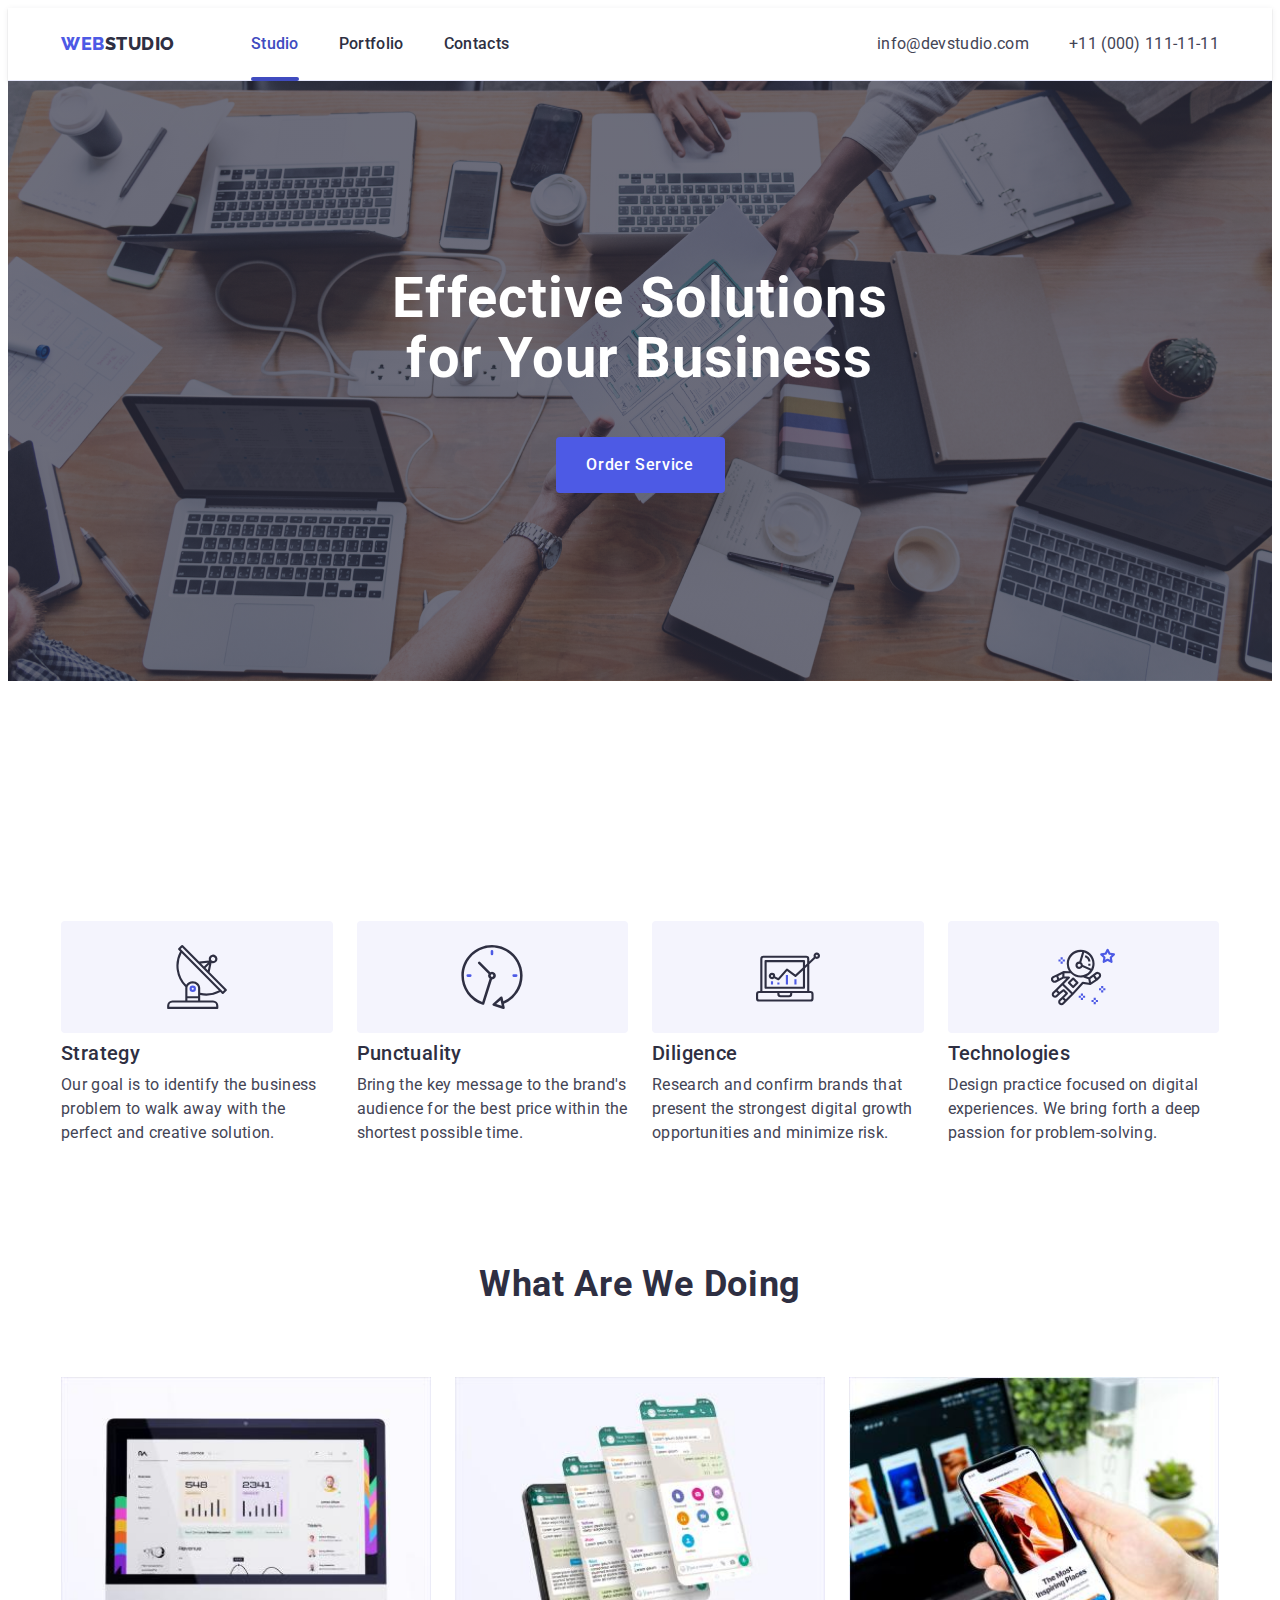
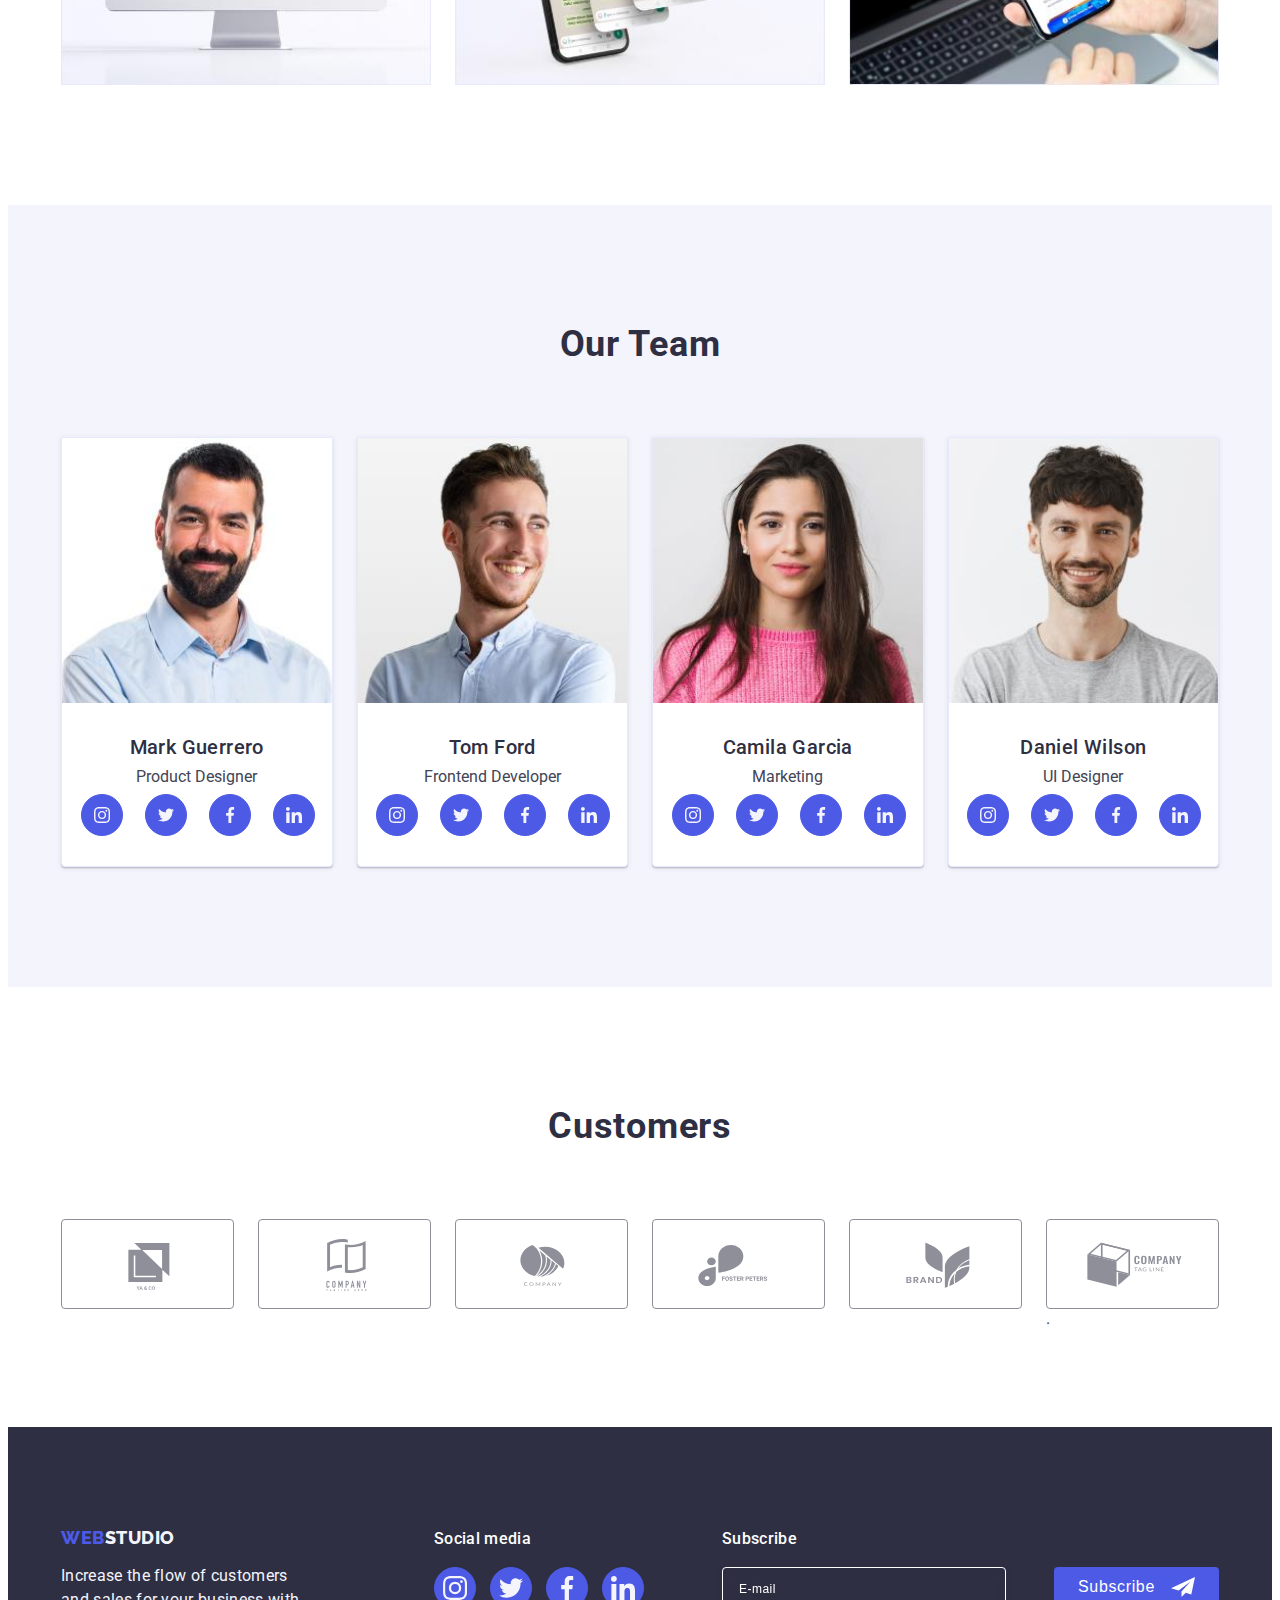
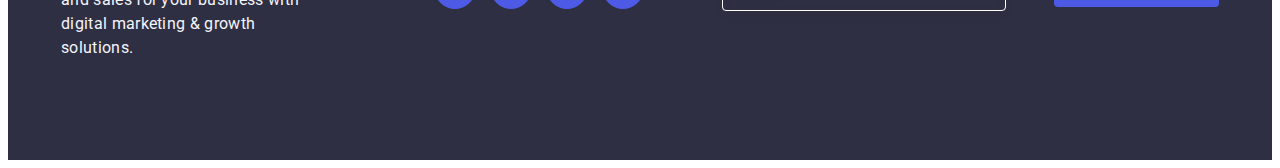
==== index.html @ 0ec28bbe "Initial commit" ====
<!DOCTYPE html>
<html lang="en">
  <head>
    <meta charset="UTF-8" />
    <meta name="viewport" content="width=device-width, initial-scale=1.0" />
    <title>WebStudio</title>

    <link rel="preconnect" href="https://fonts.googleapis.com" />
    <link rel="preconnect" href="https://fonts.gstatic.com" crossorigin />
    <link
      href="https://fonts.googleapis.com/css2?family=Raleway:wght@800&family=Roboto:wght@400;500;700&display=swap"
      rel="stylesheet"
    />
    <link
      rel="stylesheet"
      href="https://cdnjs.cloudflare.com/ajax/libs/modern-normalize/2.0.0/modern-normalize.min.css"
      integrity="sha512-4xo8blKMVCiXpTaLzQSLSw3KFOVPWhm/TRtuPVc4WG6kUgjH6J03IBuG7JZPkcWMxJ5huwaBpOpnwYElP/m6wg=="
      crossorigin="anonymous"
      referrerpolicy="no-referrer"
    />

    <link rel="stylesheet" href="./css/styles.css" />
  </head>
  <body>
    <header class="header">
      <div class="container nav-header">
        <nav class="navigation-list list">
          <a class="logo-link link" href="./index.html"
            >web<span class="studio-head">Studio</span></a
          >
          <ul class="header-list list">
            <li class="header-item">
              <a class="adress-link current link" href="./index.html">Studio</a>
            </li>
            <li class="header-item">
              <a class="adress-link link" href="./portfolio.html">Portfolio</a>
            </li>
            <li class="header-item">
              <a class="adress-link link" href="">Contacts</a>
            </li>
          </ul>
        </nav>
        <address class="contacts">
          <ul class="contacts-list list">
            <li class="contacts-item">
              <a class="contacts-link link" href="mailto:info@devstudio.com"
                >info@devstudio.com</a
              >
            </li>
            <li class="contacts-item">
              <a class="contacts-link link" href="tel:+110001111111"
                >+11 (000) 111-11-11</a
              >
            </li>
          </ul>
        </address>
      </div>
    </header>
    <main>
      <!--Section 1-->
      <section class="head-title">
        <div class="container">
          <h1 class="head-text">Effective Solutions for Your Business</h1>
          <button class="head-btn" type="button" data-modal-open>
            Order Service
          </button>
        </div>
      </section>
      <!--Section 2-->
      <section class="advantages-section-list">
        <div class="container advant-container">
          <h2 class="visualy-hidden">Advantages</h2>
          <ul class="advantages-list list">
            <li class="advantages-item">
              <div class="advant-icon-container">
                <svg class="advant-icon" width="64" height="64">
                  <use href="./images/icon.svg#icon-antenna"></use>
                </svg>
              </div>
              <h3 class="advantages-title">Strategy</h3>
              <p class="advantages-subtitle">
                Our goal is to identify the business problem to walk away with
                the perfect and creative solution.
              </p>
            </li>
            <li class="advantages-item">
              <div class="advant-icon-container">
                <svg class="advant-icon" width="64" height="64">
                  <use href="./images/icon.svg#icon-clock"></use>
                </svg>
              </div>
              <h3 class="advantages-title">Punctuality</h3>
              <p class="advantages-subtitle">
                Bring the key message to the brand's audience for the best price
                within the shortest possible time.
              </p>
            </li>
            <li class="advantages-item">
              <div class="advant-icon-container">
                <svg class="advant-icon" width="64" height="64">
                  <use href="./images/icon.svg#icon-diagram"></use>
                </svg>
              </div>
              <h3 class="advantages-title">Diligence</h3>
              <p class="advantages-subtitle">
                Research and confirm brands that present the strongest digital
                growth opportunities and minimize risk.
              </p>
            </li>
            <li class="advantages-item">
              <div class="advant-icon-container">
                <svg class="advant-icon" width="64" height="64">
                  <use href="./images/icon.svg#icon-astronaut"></use>
                </svg>
              </div>
              <h3 class="advantages-title">Technologies</h3>
              <p class="advantages-subtitle">
                Design practice focused on digital experiences. We bring forth a
                deep passion for problem-solving.
              </p>
            </li>
          </ul>
        </div>
      </section>
      <!--Section 3-->
      <section class="doing-section">
        <div class="work-container container">
          <h2 class="doing-head">What are we doing</h2>
          <ul class="doing-list list">
            <li class="doing-item">
              <img src="./images/computer.jpg" alt="Computer" width="360" />
            </li>
            <li class="doing-item">
              <img src="./images/phone.jpg" alt="Phones" width="360" />
            </li>
            <li class="doing-item">
              <img
                src="./images/phone-note.jpg"
                alt="Phone-and-notebook"
                width="360"
              />
            </li>
          </ul>
        </div>
      </section>
      <!--Section 4-->
      <section class="secttion-team">
        <div class="container">
          <h2 class="team-head">Our Team</h2>
          <ul class="team-list list">
            <li class="team-item">
              <img src="./images/mark.jpg" alt="Mark Guerrero" width="264" />
              <div class="team-container">
                <h3 class="team-title">Mark Guerrero</h3>
                <p class="item-team-text">Product Designer</p>

                <ul class="team-link-list">
                  <li class="team-link-item list">
                    <a class="team-link link" href="">
                      <svg class="team-icon" width="16" height="16">
                        <use href="./images/icon.svg#icon-instagram"></use>
                      </svg>
                    </a>
                  </li>
                  <li class="team-link-item list">
                    <a class="team-link link" href="">
                      <svg class="team-icon" width="16" height="16">
                        <use href="./images/icon.svg#icon-twitter"></use>
                      </svg>
                    </a>
                  </li>
                  <li class="team-link-item list">
                    <a class="team-link link" href="">
                      <svg class="team-icon" width="16" height="16">
                        <use href="./images/icon.svg#icon-facebook"></use>
                      </svg>
                    </a>
                  </li>
                  <li class="team-link-item list">
                    <a class="team-link link" href="">
                      <svg class="team-icon" width="16" height="16">
                        <use href="./images/icon.svg#icon-linkedin"></use>
                      </svg>
                    </a>
                  </li>
                </ul>
              </div>
            </li>
            <li class="team-item">
              <img src="./images/tom.jpg" alt="Tom Ford" width="264" />
              <div class="team-container">
                <h3 class="team-title">Tom Ford</h3>
                <p class="item-team-text">Frontend Developer</p>

                <ul class="team-link-list">
                  <li class="team-link-item list">
                    <a class="team-link link" href="">
                      <svg class="team-icon" width="16" height="16">
                        <use href="./images/icon.svg#icon-instagram"></use>
                      </svg>
                    </a>
                  </li>
                  <li class="team-link-item list">
                    <a class="team-link link" href="">
                      <svg class="team-icon" width="16" height="16">
                        <use href="./images/icon.svg#icon-twitter"></use>
                      </svg>
                    </a>
                  </li>
                  <li class="team-link-item list">
                    <a class="team-link link" href="">
                      <svg class="team-icon" width="16" height="16">
                        <use href="./images/icon.svg#icon-facebook"></use>
                      </svg>
                    </a>
                  </li>
                  <li class="team-link-item list">
                    <a class="team-link link" href="">
                      <svg class="team-icon" width="16" height="16">
                        <use href="/images/icon.svg#icon-linkedin"></use>
                      </svg>
                    </a>
                  </li>
                </ul>
              </div>
            </li>
            <li class="team-item">
              <img src="./images/camila.jpg" alt="Camila Garcia" width="264" />
              <div class="team-container">
                <h3 class="team-title">Camila Garcia</h3>
                <p class="item-team-text">Marketing</p>
                <ul class="team-link-list">
                  <li class="team-link-item list">
                    <a class="team-link link" href="">
                      <svg class="team-icon" width="16" height="16">
                        <use href="./images/icon.svg#icon-instagram"></use>
                      </svg>
                    </a>
                  </li>
                  <li class="team-link-item list">
                    <a class="team-link link" href="">
                      <svg class="team-icon" width="16" height="16">
                        <use href="./images/icon.svg#icon-twitter"></use>
                      </svg>
                    </a>
                  </li>
                  <li class="team-link-item list">
                    <a class="team-link link" href="">
                      <svg class="team-icon" width="16" height="16">
                        <use href="./images/icon.svg#icon-facebook"></use>
                      </svg>
                    </a>
                  </li>
                  <li class="team-link-item list">
                    <a class="team-link link" href="">
                      <svg class="team-icon" width="16" height="16">
                        <use href="./images/icon.svg#icon-linkedin"></use>
                      </svg>
                    </a>
                  </li>
                </ul>
              </div>
            </li>
            <li class="team-item">
              <img src="./images/daniel.jpg" alt="Daniel Wilson" width="264" />
              <div class="team-container">
                <h3 class="team-title">Daniel Wilson</h3>
                <p class="item-team-text">UI Designer</p>
                <ul class="team-link-list">
                  <li class="team-link-item list">
                    <a class="team-link link" href="">
                      <svg class="team-icon" width="16" height="16">
                        <use href="./images/icon.svg#icon-instagram"></use>
                      </svg>
                    </a>
                  </li>
                  <li class="team-link-item list">
                    <a class="team-link link" href="">
                      <svg class="team-icon" width="16" height="16">
                        <use href="./images/icon.svg#icon-twitter"></use>
                      </svg>
                    </a>
                  </li>
                  <li class="team-link-item list">
                    <a class="team-link link" href="">
                      <svg class="team-icon" width="16" height="16">
                        <use href="./images/icon.svg#icon-facebook"></use>
                      </svg>
                    </a>
                  </li>
                  <li class="team-link-item list">
                    <a class="team-link link" href="">
                      <svg class="team-icon" width="16" height="16">
                        <use href="./images/icon.svg#icon-linkedin"></use>
                      </svg>
                    </a>
                  </li>
                </ul>
              </div>
            </li>
          </ul>
        </div>
      </section>
      <section class="custumers-container">
        <div class="container">
          <h2 class="costumers-head">Customers</h2>
          <ul class="costumers-list">
            <li class="costumers-item list">
              <a class="costumers-link link" href="" target="blank"
                ><svg class="costumers-icon" width="104" height="56">
                  <use href="./images/icon.svg#icon-costumer-1"></use>
                </svg>
              </a>
            </li>
            <li class="costumers-item list">
              <a class="costumers-link link" href="" target="blank"
                ><svg class="costumers-icon" width="104" height="56">
                  <use href="./images/icon.svg#icon-costumer-2"></use>
                </svg>
              </a>
            </li>
            <li class="costumers-item list">
              <a class="costumers-link link" href="" target="blank"
                ><svg class="costumers-icon" width="104" height="56">
                  <use href="./images/icon.svg#icon-costumer-3"></use>
                </svg>
              </a>
            </li>
            <li class="costumers-item list">
              <a class="costumers-link link" href="" target="blank"
                ><svg class="costumers-icon" width="104" height="56">
                  <use href="./images/icon.svg#icon-costumer-4"></use>
                </svg>
              </a>
            </li>
            <li class="costumers-item list">
              <a class="costumers-link link" href="" target="blank"
                ><svg class="costumers-icon" width="104" height="56">
                  <use href="./images/icon.svg#icon-costumer-5"></use>
                </svg>
              </a>
            </li>
            <li class="costumers-item list">
              <a class="costumers-link link" href="" target="blank"
                ><svg class="costumers-icon" width="104" height="56">
                  <use href="./images/icon.svg#icon-costumer-6"></use>
                </svg> </a
              >.
            </li>
          </ul>
        </div>
      </section>
    </main>
    <footer class="footer-style">
      <div class="footer-container container">
        <div class="logo-footer">
          <a class="footer-link link" href="./index.html"
            >web<span class="studio">Studio</span></a
          >
          <p class="footer-text">
            Increase the flow of customers and sales for your business with
            digital marketing & growth solutions.
          </p>
        </div>
        <div class="footer-social-block">
          <p class="social-head">Social media</p>
          <ul class="footer-social-list list">
            <li class="footer-social-item">
              <a class="footer-social-link link" href="">
                <svg class="footer-social-icon" width="24" height="24">
                  <use href="./images/icon.svg#icon-instagram"></use>
                </svg>
              </a>
            </li>
            <li class="footer-social-item">
              <a class="footer-social-link link" href=""
                ><svg class="footer-social-icon" width="24" height="24">
                  <use href="./images/icon.svg#icon-twitter"></use>
                </svg>
              </a>
            </li>
            <li class="footer-social-item">
              <a class="footer-social-link link" href=""
                ><svg class="footer-social-icon" width="24" height="24">
                  <use href="./images/icon.svg#icon-facebook"></use>
                </svg>
              </a>
            </li>
            <li class="footer-social-item">
              <a class="footer-social-link link" href=""
                ><svg class="footer-social-icon" width="24" height="24">
                  <use href="./images/icon.svg#icon-linkedin"></use>
                </svg>
              </a>
            </li>
          </ul>
        </div>
        <div class="footer-subscribe">
          <p class="subscribe-text">Subscribe</p>
          <form class="footer-form">
            <label for="user-subs-email" class="subscribe-lable">
              <input
                type="email"
                name="footer-subscribe"
                class="suscribe-input"
                id="user-subs-email"
                placeholder="E-mail"
              />
            </label>
            <button type="submit" class="subscribe-btn">
              Subscribe
              <svg class="subscribe-icon" width="24" height="24">
                <use href="./images/icon.svg#icon-subscribe"></use>
              </svg>
            </button>
          </form>
        </div>
      </div>
    </footer>
    <div class="backdrop is-hidden" data-modal>
      <div class="modal">
        <button type="button" class="modal-btn" data-modal-close>
          <svg class="icon-modal" width="8" height="8">
            <use href="./images/icon.svg#icon-close"></use>
          </svg>
        </button>
        <div class="form-container">
          <p class="modal-title">
            Leave your contacts and we will call you back
          </p>
          <form class="modal-form">
            <label for="user-name" class="user-title">Name</label>
            <div class="input-wrap">
              <input
                type="text"
                name="user-name"
                class="modal-input"
                required
                id="user-name"
                maxlength="10"
                minlength="3"
              />
              <svg class="modal-from-icon" width="18" height="24">
                <use href="./images/icon.svg#icon-person"></use>
              </svg>
            </div>

            <label for="user-tel" class="user-title">Phone</label>
            <div class="input-wrap">
              <input
                type="tel"
                name="user-tel"
                id="user-tel"
                class="modal-input current-form"
                required
              />
              <svg class="modal-from-icon" width="18" height="24">
                <use href="./images/icon.svg#icon-phone"></use>
              </svg>
            </div>

            <label for="user-email" class="user-title">Email</label>
            <div class="input-wrap">
              <input
                type="email"
                name="user-email"
                id="user-email"
                class="modal-input"
                required
              />
              <svg class="modal-from-icon" width="18" height="24">
                <use href="./images/icon.svg#icon-email"></use>
              </svg>
            </div>
            <label for="user-text" class="user-title-text">Comment</label>
            <textarea
              name="user-text"
              id="user-text"
              class="coment-text-area"
              placeholder="Text input"
            ></textarea>
            <div class="term-input-wrap">
              <input
                type="checkbox"
                name="user-terms"
                value="one"
                id="user-terms"
                class="input-checkbox visualy-hidden"
                required
              />
              <label for="user-terms" class="term-lable-box">
                <span class="term-span">
                  <svg class="terms-icon" width="16" height="16">
                    <use href="./images/icon.svg#icon-term"></use>
                  </svg>
                </span>
                I accept the terms and conditions of the
                <a href="" class="privacy-link">Privacy Policy</a>
              </label>
            </div>
            <button type="submit" class="form-btn">Send</button>
          </form>
        </div>
      </div>
    </div>
    <script src="./js/modal.js"></script>
  </body>
</html>
---- css/styles.css ----
:root {
  --brand-color: #4d5ae5;

}
body {
  font-family: "Roboto", sans-serif;
  background-color: #ffffff;
  accent-color:  #2e2f42;
  color: #434455;

}
.link {
  text-decoration: none;
}

.list {
  list-style:  none;
}
p,
h1,
h2,
h3,
h4,
h5,
h6 {
    margin-top: 0;
    margin-bottom: 0;
}

ul,
ol {
    margin-top: 0;
    margin-bottom: 0;
    padding-left: 0;
}

img {
    height: auto;
    width: 100%;
    display: block;
    
}
.container{
   
width: 100%;
max-width: 1158px;
padding-left: 15px;
padding-right: 15px;
margin: 0 auto;

}
.visualy-hidden{
    position: absolute;
        width: 1px;
        height: 1px;
        margin: -1px;
        border: 0;
        padding: 0;
        white-space: nowrap;
        clip-path: inset(100%);
        clip: rect(0 0 0 0);
        overflow: hidden;
}
/**______TITLE______**/

.head-title {
    
    width: 100%;
     text-align: center;
    padding: 188px 0 188px;
    background-image:
            linear-gradient(rgba(46, 47, 66, 0.70),
                rgba(46, 47, 66, 0.70)),
            url(../images/people-office.jpg);
            max-width: 1440px;
            background-position: center;
            background-repeat: no-repeat;
            background-size: cover;
            margin: 0 auto;
            
}


.head-text {
    color: #ffffff;
    font-weight: 700;
    font-size: 56px;
    line-height: 1.07;
    letter-spacing: 0.02em;
        max-width: 496px;
        margin: 0 auto;
        margin-bottom: 48px;
}
.head-btn {
    color:#ffffff;
    font-size: 16px;
    font-family: "Roboto", sans-serif;
    font-weight: 500;
    line-height: 1.5;
    letter-spacing: 0.04em;
background-color:#4D5AE5;
cursor: pointer;
display: block;
min-width: 169px;
height: 56px;
border: none;
border-radius: 4px;
margin: 0 auto;
transition: background-color 250ms cubic-bezier(0.4, 0, 0.2, 1);
}

.head-btn:hover,
.head-btn:focus {
    background-color: #404BBF;

}

/**______ADVANTAGES______**/

.advantages-section-list{
    padding: 240px 0 120px;
   
}
.advant-container{
 
}
.advantages-title {
    color:#2E2F42;
    font-size: 20px;
    
margin-bottom: 8px;
font-weight: 500;
line-height: 1.2;
letter-spacing: 0.02em;
}

.advantages-item {
    color: #434455;
    font-size: 16px;
    width: calc((100% - 72px) / 4);
    line-height: 1.5;
    letter-spacing: 0.02em;
    position: relative;
}
.advant-icon-container{
    display: flex;
    align-items: center;
    justify-content: center;
    height: 112px;background-color: #F4F4FD;
    border-radius: 4px;
    margin-bottom: 8px;

}
.advant-icon{

}

.advantages-list {
    display: flex;
    gap: 24px;
}
.advantages-subtitle {
}

/**______WHAT ARE WE DOING______**/
.doing-section{
    
    padding-bottom: 120px;
}

.doing-head{
    margin-bottom: 72px;
}
.work-container{

}


.doing-head {
    color: #2E2F42;
    font-size: 36px;
        
        font-weight: 700;
        line-height: 1.11;
        letter-spacing: 0.02em;
        text-transform: capitalize;
        text-align: center;
        
}

.doing-list {
   
    display: flex;
    gap: 24px;
    
}

.doing-item {
    color: #E7E9FC;
    flex-wrap: wrap;
    width: calc((100% - 48px) / 3);
        
}

/**______TEAM______**/

.secttion-team {
 background-color:  #F4F4FD;
  padding: 120px 0;
  
}

.team-head {

    margin-bottom: 72px;
    font-size: 36px;
    line-height: 1.11;
    text-align: center;
    letter-spacing: 0.02em ;
    text-transform: capitalize;
    color: #2E2F42;
    
}

.team-list {
    display: flex;
    gap: 24px;
    
}
.team-item {
    background-color: white;
        border: 1px solid #E7E9FC;
    width: calc((100% - 72px) / 4);
        border-radius: 0px 0px 4px 4px;
            padding-bottom: 0px;
            position: relative;
            box-shadow: 0px 2px 1px 0px rgba(46, 47, 66, 0.08),
                    0px 1px 1px 0px rgba(46, 47, 66, 0.16),
                    0px 1px 6px 0px rgba(46, 47, 66, 0.08);

}    

.team-link-list {
    display: flex;
        align-items: center;
        justify-content: center;
    gap: 24px;
    
}
.team-link-item {
    width: 40px;
    height: 40px;
      
    

}
.team-link{
width: 100%;
height: 100%;
border: 1px solid rgba(77, 90, 229, 1);
    border-radius: 50%;
    background-color: rgba(77, 90, 229, 1);
    display: flex;
    align-items: center;
    justify-content: center;
    transition: background-color 250ms cubic-bezier(0.4, 0, 0.2, 1);
  
}
.team-link:is(:hover,:focus){
    background-color: #404BBF;
    
}

.team-icon {
    fill: rgba(244, 244, 253, 1);
}

.team-container{
    padding: 32px 0px;


}
.team-title {
    color: #2E2F42;
    font-size: 20px;
        font-weight: 500;
        line-height: 1.2;
        letter-spacing: 0.02em;
       margin-bottom: 8px;
    text-align: center;
}
.item-team-text{
    text-align: center;
    margin-bottom: 8px;
    
}

/**-------CUSTUMERS----**/
.custumers-container{
        padding: 120px 0;
}

.costumers-head {
    font-family: "Roboto", sans-serif;
    font-size: 36px;
    font-weight: 700;
    line-height: 1.11;
    letter-spacing: 0.02em;
    text-transform: capitalize;
    text-align: center;
    margin-bottom: 72px;
    color: #2e2f42;
}
.costumers-list {
    display: flex;
    gap: 24px;
    align-items: center;
        justify-content: center;
}

.costumers-item {
    width: calc((100% - 24px)/6);
    height: 88px;
    transition: transform 250ms cubic-bezier(0.4, 0, 0.2, 1);
   
}
.costumers-link{
    height: 100%;
    border: 1px solid #8E8F99;
    border-radius: 4px;
    color: rgba(142, 143, 153, 1);
    display: flex;
        justify-content: center;
        align-items: center;
        transition: border-color 250ms cubic-bezier(0.4, 0, 0.2, 1),
            color 250ms cubic-bezier(0.4, 0, 0.2, 1);
}
.costumers-link:is(:hover, :focus) {
    color: #404BBF;
    border-color:  #404bbf;
    
}
.costumers-icon {
    fill: currentColor;

}
.costumers-icon:is(:hover, :focus) {
    fill: #404bbf;
}


/**______PORTFOLIO______**/

/**------HEADER------**/
.header {
border-bottom: 1px solid var(--cornflower, #E7E9FC);
box-shadow:0px 2px 1px rgba(46, 47, 66, 0.08),
    0px 1px 1px rgba(46, 47, 66, 0.16),
    0px 1px 6px rgba(46, 47, 66, 0.08);
}
.nav-header{

    display: flex;
        align-items: center;
        justify-content: space-between;
       
       
}
.logo-link {
    color: #4d5ae5;
        font-size: 18px;
        font-family: "Raleway", sans-serif;
        font-weight: 800;
        line-height: 1.17;
        letter-spacing: 0.03em;
        text-transform: uppercase;
        margin-right: 76px;
        transition: transform 250ms cubic-bezier(0.4, 0, 0.2, 1);
        
}
.studio-head{
    color: #2e2f42;
}


.navigation-list{
    list-style: none;
        display: flex;
            align-items: center;
            
           
}
link{
    text-decoration: none;
}
.header-list{
    display: flex;
        align-items: center;
        gap: 40px;
       
}


.header-list:hover,
.header-list:focus {
color: #404bbf;
}
.header-item{
    transition: transform 250ms cubic-bezier(0.4, 0, 0.2, 1);
}
.contacts{
    font-style: normal
}
.adress-link {
    display: inline-block;;
    color: #2E2F42;
    font-size: 16px;
    padding: 24px 0;
    font-weight: 500;
    line-height: 1.5;
    letter-spacing: 0.02em;
    position: relative;
    transition: color 250ms cubic-bezier(0.4, 0, 0.2, 1);
    
}
.current{
    color: #404BBF;
}

.current::after {
    content: "";
    position: absolute;
    right: 0;
    bottom: -1px;
    width: 100%;
    height: 4px;
    border-radius: 2px;
    background-color: #404BBF;
}
.adress-link:hover,
.adress-link:focus {
color:  #404bbf;
}


.contacts-list {
  
        display: flex;
            align-items: center;
            gap: 40px;
        }

.contacts-item{
    display: flex;
    
    
    
}

.contacts-link {
    color: #434455;
    font-size: 16px;
    line-height: 1.5;
    letter-spacing: 0.02em;
    transition: color 250ms cubic-bezier(0.4, 0, 0.2, 1);
}
.contacts-link:hover,
.contacts-link:focus {
    color: #404bbf;
}


/**----------BUTTON------**/
.section-item {
        padding-top: 96px;
            padding-bottom: 120px;
}



.button-list {
    display: flex;
        justify-content: center;
        gap: 24px;
        margin-bottom: 72px;
        
}

.button-item {
   
}

.btn-style{
    color: #4D5AE5;
    font-size: 16px;
    font-family: inherit;
    font-weight: 500;
    line-height: 1.5; 
    letter-spacing: 0.04em;
padding: 12px 24px;
cursor: pointer;
border-radius: 4px;
border: 1px solid var(--cornflower, #E7E9FC);
background: var(--cloud, #F4F4FD);
transition: color 250ms cubic-bezier(0.4, 0, 0.2, 1),
        background-color 250ms cubic-bezier(0.4, 0, 0.2, 1),
        border-color 250ms cubic-bezier(0.4, 0, 0.2, 1),
        box-shadow 250ms cubic-bezier(0.4, 0, 0.2, 1);

}
    
.btn-style:hover{
    color: #ffffff;
        background-color: #404BBF;
        border: 1px solid transparent;
   box-shadow:  0px 3px 1px rgba(0, 0, 0, 0.1),
        0px 2px 1px rgba(0, 0, 0, 0.08),
        0px 2px 2px rgba(0, 0, 0, 0.12);
}
.btn-style:focus {
   box-shadow:  0px 3px 1px rgba(0, 0, 0, 0.1),
        0px 2px 1px rgba(0, 0, 0, 0.08),
        0px 2px 2px rgba(0, 0, 0, 0.12);
    color: #ffffff;
    background-color: #404BBF;
    border: 1px solid transparent;

}



/**----------IMAGES------**/

.item-list {
    background: #FFF;
    display: flex;
        flex-wrap: wrap;
        align-items: flex-start;
        column-gap: 24px;
            row-gap: 48px;
}
.container-text{
        padding: 32px 16px;
        border: 1px solid #e7e9fc;
        border-top: none;
}

.image-style {
    
        width: 360px;
            
}


.image-link {
    display: block;
    transition: box-shadow 250ms cubic-bezier(0.4, 0, 0.2, 1);

}
.head-name{
    font-family: "Roboto", sans-serif;
    color: #2E2F42;
        font-size: 20px;
        font-style: normal;
        font-weight: 500;
        line-height: 24px;
        letter-spacing: 0.4px;
    margin-bottom: 8px
    
}

.item-text {
    color: #434455;
    font-size: 16px;
        line-height: 1.5;
        letter-spacing: 0.02em;
}
.image-cover-block{
position: relative;
overflow: hidden;
}
.image-cover-text{
    position: absolute;
    top: 0;
    left: 0;
    height: 100%;
    font-family: Roboto;
        font-size: 16px;
        font-style: normal;
        font-weight: 400;
        line-height: 1.5;
        letter-spacing: 0.02em;
        color: #f4f4fd;
        padding: 40px 32px;
        background-color:  #4D5AE5;
        transform: translateY(100%);
        transition: transform 250ms cubic-bezier(0.4, 0, 0.2,1);
}
.image-link:hover {
    box-shadow: 0px 1px 6px rgba(46, 47, 66, 0.08),
        0px 1px 1px rgba(46, 47, 66, 0.16),
        0px 2px 1px rgba(46, 47, 66, 0.08);
}

.image-link:focus {
    box-shadow: 0px 1px 6px rgba(46, 47, 66, 0.08),
        0px 1px 1px rgba(46, 47, 66, 0.16),
        0px 2px 1px rgba(46, 47, 66, 0.08);
}
.image-link:hover .image-cover-text {
    transform: translateY(0);
}
.image-link:focus .image-cover-text{
        transform: translateY(0);
}


/**----------FOOTER------**/

.footer-style {
    background-color: #2E2F42;
    padding: 100px 0;
}
.footer-container {
    display: flex;
    align-items: baseline;
    
}

.logo-footer{
    margin-right: 120px;
}
.footer-link {
    color: #4d5ae5;
        font-size: 18px;
        font-family: "Raleway",sans-serif;
        font-weight: 800;
        line-height: 1.17;
        letter-spacing: 0.03em;
        text-transform: uppercase;
        display: inline-block;
        margin-bottom: 16px;
}

    
.studio{
    color: #f4f4fd;
        font-size: 18px;
        font-family: "Raleway", sans-serif;
        font-weight: 800;
        line-height: 1.17;
        letter-spacing: 0.03em;
        text-transform: uppercase;
}

.footer-text {
    color:#F4F4FD;
    font-size: 16px;
        line-height: 1.5;
        letter-spacing: 0.02em;
        max-width: 264px
}

.footer-social-block {
   
   display: block;

    
}

.social-head{
    font-family: Roboto;
        font-size: 16px;
        font-style: normal;
        font-weight: 500;
        line-height: 1.5;
        letter-spacing: 0.02em;
        color: #ffffff;
        margin-bottom: 16px;
}

.footer-social-list {
display: flex;
gap: 16px;

}



.footer-social-item {
    width: 40px; 
    height: 40px;
        transition: transform 250ms cubic-bezier(0.4, 0, 0.2, 1);
        
}

.footer-social-link {
    width: 100%;
    height: 100%;
    border-radius: 50%;
    border: 1px solid rgba(77,90,229,1);
    background-color: #4d5ae5;
display: flex;
    align-items: center;
    justify-content: center;
    transition: background-color 250ms cubic-bezier(0.4, 0, 0.2, 1);;
}
.footer-social-link:is(:hover,:focus)  {
    background-color: rgba(49, 208, 170, 1);
    
}



.footer-social-icon {
    fill: rgba(244, 244, 253, 1);
}
.footer-social-icon:is(:hover,:focus){
    fill:rgba(244, 244, 253, 1);
}


.footer-subscribe {
   
    padding-left: 80px;
}

.subscribe-text {
    font-size: 16px;
    font-style: normal;
    font-weight: 500;
    line-height: 1.5;
    letter-spacing: 0.02em;
    color: white;
    margin-bottom: 16px;
}

.footer-form {
    display: flex;
    gap: 24px;
    flex-shrink: 0;
    }

.subscribe-lable {
    
}

.suscribe-input {
    width: 264px;
        height: 40px;
        border: 1px solid #ffffff;
        background-color: transparent;
        font-size: 12px;
        line-height: 1.5;
        letter-spacing: 0.04em;
        padding-left: 16px;
        filter: drop-shadow(0px 4px 4px rgba(0, 0, 0, 0.15));
        border-radius: 4px;
        color: #ffffff;
}
.suscribe-input::placeholder{
    color: #FFF;
       
        font-size: 12px;
        font-style: normal;
        font-weight: 400;
        line-height: 2;
        letter-spacing: 0.04em;
}

.subscribe-btn {
    margin-left: 24px;
    display: inline-flex;
        padding: 8px 24px;
        justify-content: center;
        align-items: center;
        min-width: 165px;
            height: 40px;
        border-radius: 4px;
            background-color: #4D5AE5;
            fill: white;
            color:  #FFF;
                text-align: center;
                font-size: 16px;
                font-style: normal;
                font-weight: 500;
                line-height: 1.5;
                letter-spacing: 0.04em;
                cursor: pointer;
                border: none;

}

.subscribe-icon {
    margin-left: 16px;
}



/*-------MODAL------*/

.backdrop .is-hidden .modal {
    transform: translate(-50%, -50%) scaleX(5);
    }


.backdrop{
    position: fixed;
    top: 0;
    width: 100%;
    height: 100%;
    background-color: rgba(46, 47, 66, 0.40);
transition: opacity 250ms cubic-bezier(0.4, 0, 0.2, 1),
 visibility 250ms cubic-bezier(0.4, 0, 0.2, 1);
}

.modal { 
    width: 408px;
    min-height: 584px;
    border-radius: 4px;
    box-shadow: 0px 2px 1px 0px rgba(0, 0, 0, 0.20),
     0px 1px 3px 0px rgba(0, 0, 0, 0.12),
     0px 1px 1px 0px rgba(0, 0, 0, 0.14);
     background: #FCFCFC;
     position: absolute;
     top: 50%;
     left: 50%;
    transition: transform 250ms cubic-bezier(0.4, 0, 0.2, 1);
    transform: translate(-50%, -50%) scaleX(1);
    
}

.modal-btn {
background-color: #E7E9FC;
border-radius: 50%;
    width: 24px;
    height: 24px;
    position: absolute;
    display: flex;
    align-items: center;
    justify-content: center;
    top: 24px;
    right: 24px;
    padding: 0;
    cursor: pointer;
    border: 1px solid rgba(0, 0, 0, 0.1);
    transition: background-color 250ms cubic-bezier(0.4, 0, 0.2, 1), border 250ms cubic-bezier(0.4, 0, 0.2, 1)
}

.icon-modal {
    fill: rgba(46, 47, 66, 1);
    transition: fill 250ms cubic-bezier(0.4, 0, 0.2, 1)
}

.modal-btn:hover,
.modal-btn:focus {
    background-color: #404bbf;
    border: none;
}

.modal-btn:hover .icon-modal,
.modal-btn:focus .icon-modal {
    fill: #ffffff;
}
        

.is-hidden {
    opacity: 0;
    visibility: hidden;
    pointer-events: none;
}


/* ================FORM=============*/



.form-container{
    padding: 72px 24px;
}
.modal-title { 
   font-family: "Roboto", sans-serif;
   font-size: 16px; 
   font-style: normal;
   font-weight: 500;
   line-height: 1.17;
   letter-spacing: 0.02em;
   display: flex;
   align-items: center;
   justify-content: center;
   margin-bottom: 16px;
        
}

.modal-form {}

.modal-area {}

.user-title, .user-title-text {
    font-family: "Roboto", sans-serif;
        font-size: 12px;
        font-style: normal;
        font-weight: 400;
        line-height: 1.17;
        letter-spacing: 0.04em;
        color: #8e8f99 ;
        display: block;
        margin-bottom: 4px;
}

.input-wrap {
    margin-bottom: 8px;
    position: relative;
}

.modal-input {
    width: 100%;
    height: 40px;
    border-radius: 4px;
        border: 1px solid rgba(46, 47, 66, 0.40);
        position: relative;
        padding-left: 38px;
        font-size: 12px;
}
.modal-input:focus {
    border-color:#4D5AE5;
}
.modal-input:focus + .modal-form-icon {
    fill: #4D5AE5;
}

 .current-form::before {
    content: " ";
position: absolute;
width: 1.25px;
height: 18px;
background-color: rgba(46, 47, 66, 1);
top: 50%;
left: 0;
transform: translateY(-50%);
} 

.modal-from-icon {
    position: absolute;
    top: 50%;
    left: 16px;
    transform: translateY(-50%);
    fill: currentColor;
    
}

.coment-text-area {
    width: 100%;
    height: 120px;
    border-radius: 4px;
        border: 1px solid  rgba(46, 47, 66, 0.40);
        resize: none;
        padding: 8px 16px;
        outline: transparent;
        font-size: 12px;
        line-height: 1.17;
        margin-bottom: 16px;
}
.coment-text-area::placeholder{
    font-family: "Roboto", sans-serif;
        font-size: 12px;
        letter-spacing: 0.04em;
        color: rgba(46, 47, 66, 0.4);
        fill: transparent;
        
}
.coment-text-area:focus::placeholder{
    opacity: 0;
}
.coment-text-area:focus{
    border-color: #4D5AE5;
}

.term-input-wrap{
   margin-bottom: 24px;
    width: 100%;
   display: flex;
   align-items: center;
}

.input-checkbox{

}
    

.term-lable-box {
    font-size: 12px;
        font-weight: 400;
        line-height: 1.17;
        letter-spacing: 0.04em;
        color: rgba(142, 143, 153, 1);
        display: inline-flex;
        align-items: center;
        position: relative;
}
.term-lable-box span{
display: flex;
    align-items: center;
    justify-content: center;
    width: 16px;
    height: 16px;
    margin-right: 8px;
    border-radius: 2px;
    border: 1px solid rgba(46, 47, 66, 0.40);
    fill: transparent;

}
.input-checkbox:checked + .term-lable-box > span {
    background-color: #404BBF;
    border: none;
    fill: #FFFFFF;
    border-color: #404BBF;
}

.terms-icon {}

.privasy-link {
   
        color: rgba(77, 90, 229, 1);
}

.form-btn {
  
    padding: 16px 32px;
        background:  #4D5AE5;
        cursor: pointer;
            display: block;
            min-width: 169px;
            height: 56px;
            border: none;
            border-radius: 4px;
            margin: 0 auto;
            transition: background-color 250ms cubic-bezier(0.4, 0, 0.2, 1);
            font-size: 16px;
            font-weight: 500;
            line-height: 1.5;
            letter-spacing: 0.04em;
            color: #FFF;
                
}
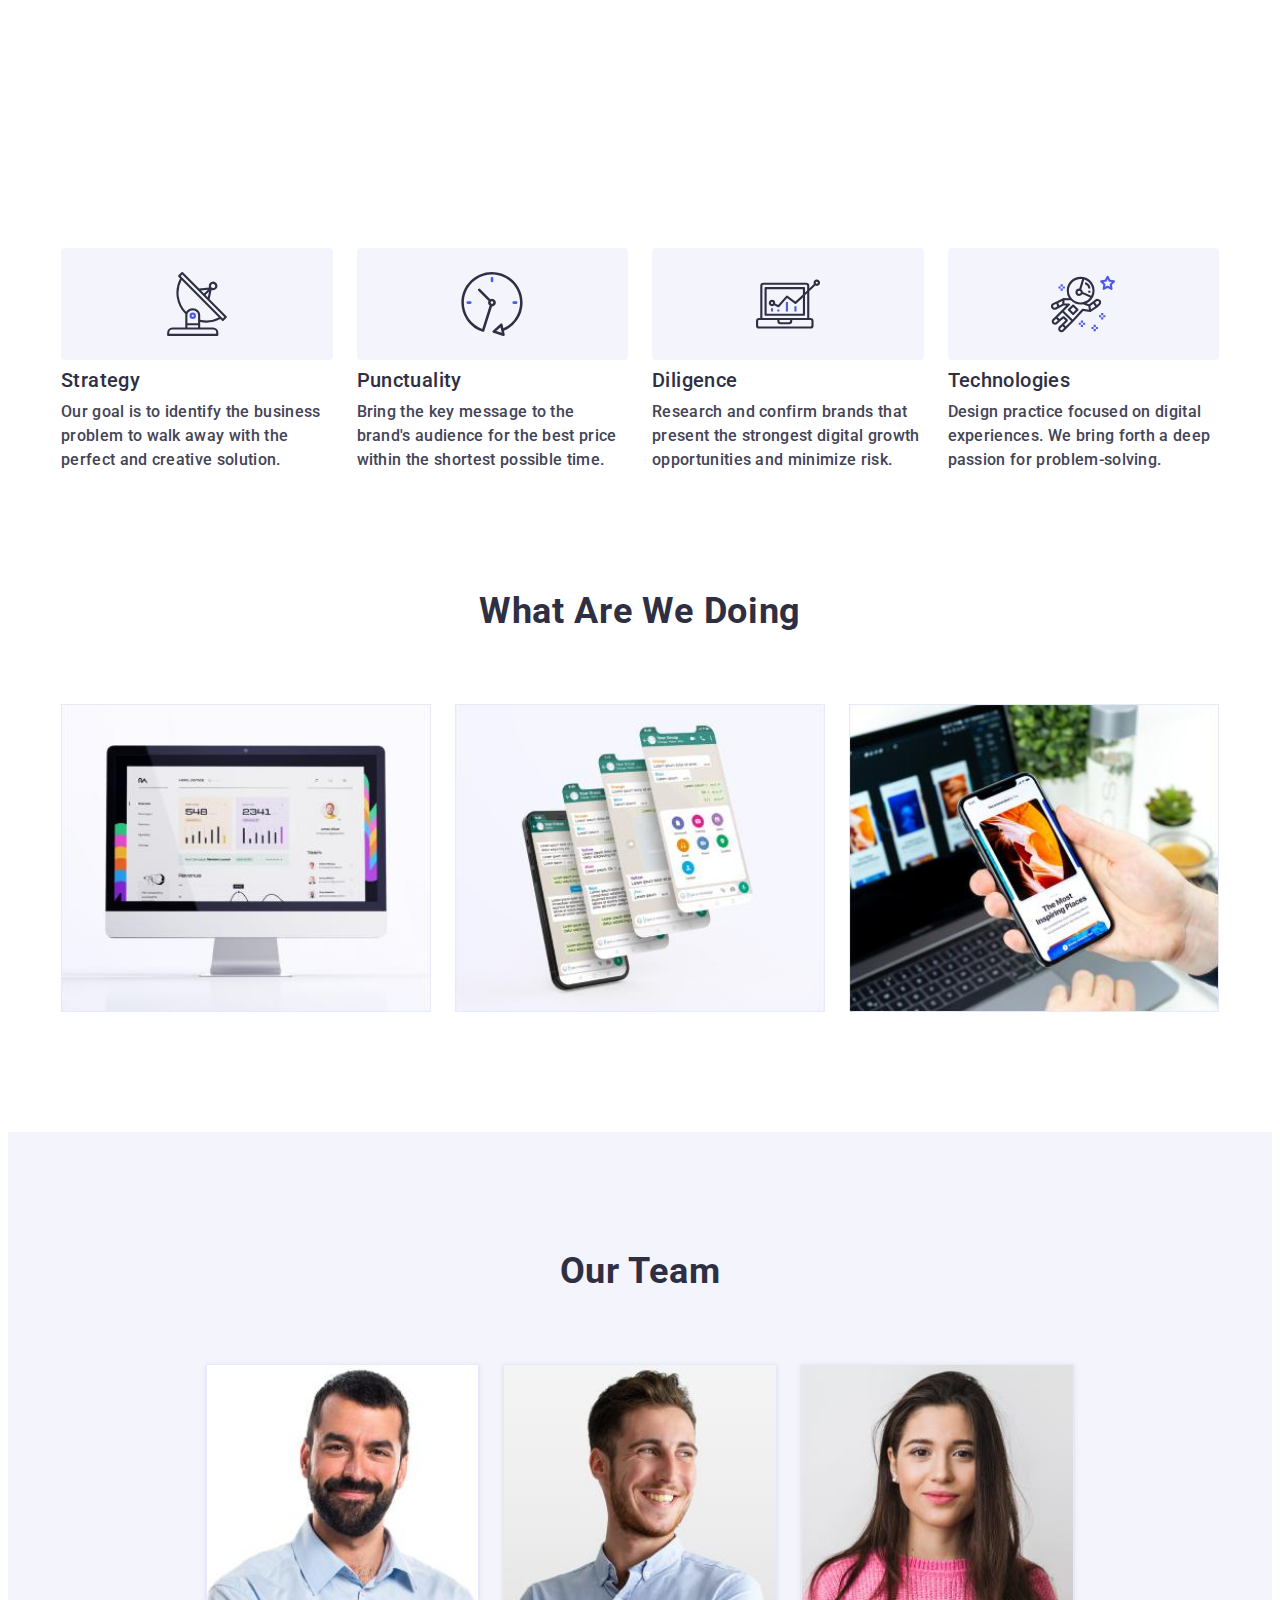
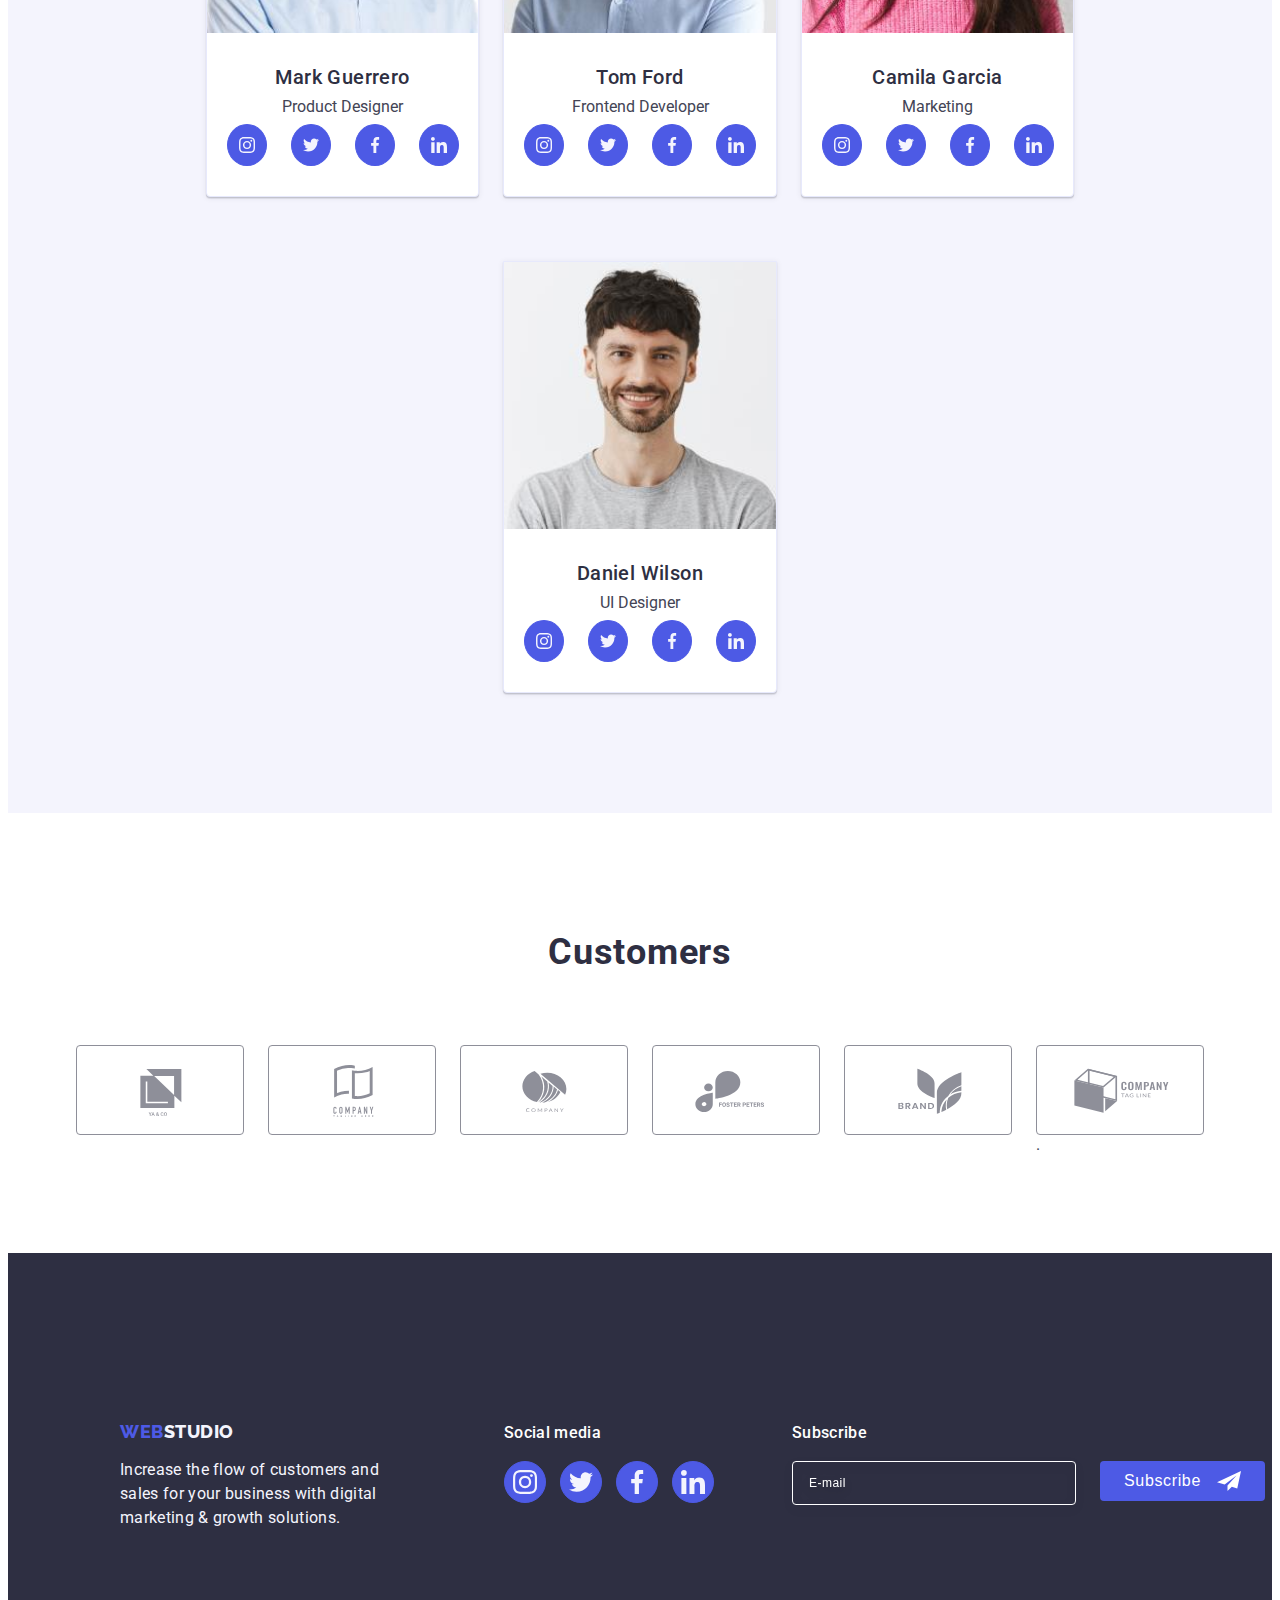
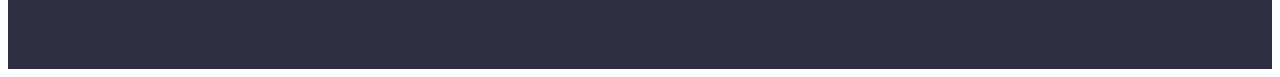
==== commit 84091599: "a" ====
--- a/index.html
+++ b/index.html
@@ -20,9 +20,10 @@
     />
 
     <link rel="stylesheet" href="./css/styles.css" />
+    <link rel="stylesheet" href="./css/media.css" />
   </head>
   <body>
-    <header class="header">
+    <!-- <header class="header">
       <div class="container nav-header">
         <nav class="navigation-list list">
           <a class="logo-link link" href="./index.html"
@@ -55,17 +56,17 @@
           </ul>
         </address>
       </div>
-    </header>
+    </header> -->
     <main>
       <!--Section 1-->
-      <section class="head-title">
+      <!-- <section class="head-title">
         <div class="container">
           <h1 class="head-text">Effective Solutions for Your Business</h1>
           <button class="head-btn" type="button" data-modal-open>
             Order Service
           </button>
         </div>
-      </section>
+      </section> -->
       <!--Section 2-->
       <section class="advantages-section-list">
         <div class="container advant-container">
@@ -146,163 +147,173 @@
       <!--Section 4-->
       <section class="secttion-team">
         <div class="container">
-          <h2 class="team-head">Our Team</h2>
-          <ul class="team-list list">
-            <li class="team-item">
-              <img src="./images/mark.jpg" alt="Mark Guerrero" width="264" />
-              <div class="team-container">
-                <h3 class="team-title">Mark Guerrero</h3>
-                <p class="item-team-text">Product Designer</p>
+          <div class="team-containerr">
+            <h2 class="team-head">Our Team</h2>
+            <ul class="team-list list">
+              <li class="team-item">
+                <img src="./images/mark.jpg" alt="Mark Guerrero" width="264" />
+                <div class="team-container">
+                  <h3 class="team-title">Mark Guerrero</h3>
+                  <p class="item-team-text">Product Designer</p>
 
-                <ul class="team-link-list">
-                  <li class="team-link-item list">
-                    <a class="team-link link" href="">
-                      <svg class="team-icon" width="16" height="16">
-                        <use href="./images/icon.svg#icon-instagram"></use>
-                      </svg>
-                    </a>
-                  </li>
-                  <li class="team-link-item list">
-                    <a class="team-link link" href="">
-                      <svg class="team-icon" width="16" height="16">
-                        <use href="./images/icon.svg#icon-twitter"></use>
-                      </svg>
-                    </a>
-                  </li>
-                  <li class="team-link-item list">
-                    <a class="team-link link" href="">
-                      <svg class="team-icon" width="16" height="16">
-                        <use href="./images/icon.svg#icon-facebook"></use>
-                      </svg>
-                    </a>
-                  </li>
-                  <li class="team-link-item list">
-                    <a class="team-link link" href="">
-                      <svg class="team-icon" width="16" height="16">
-                        <use href="./images/icon.svg#icon-linkedin"></use>
-                      </svg>
-                    </a>
-                  </li>
-                </ul>
-              </div>
-            </li>
-            <li class="team-item">
-              <img src="./images/tom.jpg" alt="Tom Ford" width="264" />
-              <div class="team-container">
-                <h3 class="team-title">Tom Ford</h3>
-                <p class="item-team-text">Frontend Developer</p>
+                  <ul class="team-link-list">
+                    <li class="team-link-item list">
+                      <a class="team-link link" href="">
+                        <svg class="team-icon" width="16" height="16">
+                          <use href="./images/icon.svg#icon-instagram"></use>
+                        </svg>
+                      </a>
+                    </li>
+                    <li class="team-link-item list">
+                      <a class="team-link link" href="">
+                        <svg class="team-icon" width="16" height="16">
+                          <use href="./images/icon.svg#icon-twitter"></use>
+                        </svg>
+                      </a>
+                    </li>
+                    <li class="team-link-item list">
+                      <a class="team-link link" href="">
+                        <svg class="team-icon" width="16" height="16">
+                          <use href="./images/icon.svg#icon-facebook"></use>
+                        </svg>
+                      </a>
+                    </li>
+                    <li class="team-link-item list">
+                      <a class="team-link link" href="">
+                        <svg class="team-icon" width="16" height="16">
+                          <use href="./images/icon.svg#icon-linkedin"></use>
+                        </svg>
+                      </a>
+                    </li>
+                  </ul>
+                </div>
+              </li>
+              <li class="team-item">
+                <img src="./images/tom.jpg" alt="Tom Ford" width="264" />
+                <div class="team-container">
+                  <h3 class="team-title">Tom Ford</h3>
+                  <p class="item-team-text">Frontend Developer</p>
 
-                <ul class="team-link-list">
-                  <li class="team-link-item list">
-                    <a class="team-link link" href="">
-                      <svg class="team-icon" width="16" height="16">
-                        <use href="./images/icon.svg#icon-instagram"></use>
-                      </svg>
-                    </a>
-                  </li>
-                  <li class="team-link-item list">
-                    <a class="team-link link" href="">
-                      <svg class="team-icon" width="16" height="16">
-                        <use href="./images/icon.svg#icon-twitter"></use>
-                      </svg>
-                    </a>
-                  </li>
-                  <li class="team-link-item list">
-                    <a class="team-link link" href="">
-                      <svg class="team-icon" width="16" height="16">
-                        <use href="./images/icon.svg#icon-facebook"></use>
-                      </svg>
-                    </a>
-                  </li>
-                  <li class="team-link-item list">
-                    <a class="team-link link" href="">
-                      <svg class="team-icon" width="16" height="16">
-                        <use href="/images/icon.svg#icon-linkedin"></use>
-                      </svg>
-                    </a>
-                  </li>
-                </ul>
-              </div>
-            </li>
-            <li class="team-item">
-              <img src="./images/camila.jpg" alt="Camila Garcia" width="264" />
-              <div class="team-container">
-                <h3 class="team-title">Camila Garcia</h3>
-                <p class="item-team-text">Marketing</p>
-                <ul class="team-link-list">
-                  <li class="team-link-item list">
-                    <a class="team-link link" href="">
-                      <svg class="team-icon" width="16" height="16">
-                        <use href="./images/icon.svg#icon-instagram"></use>
-                      </svg>
-                    </a>
-                  </li>
-                  <li class="team-link-item list">
-                    <a class="team-link link" href="">
-                      <svg class="team-icon" width="16" height="16">
-                        <use href="./images/icon.svg#icon-twitter"></use>
-                      </svg>
-                    </a>
-                  </li>
-                  <li class="team-link-item list">
-                    <a class="team-link link" href="">
-                      <svg class="team-icon" width="16" height="16">
-                        <use href="./images/icon.svg#icon-facebook"></use>
-                      </svg>
-                    </a>
-                  </li>
-                  <li class="team-link-item list">
-                    <a class="team-link link" href="">
-                      <svg class="team-icon" width="16" height="16">
-                        <use href="./images/icon.svg#icon-linkedin"></use>
-                      </svg>
-                    </a>
-                  </li>
-                </ul>
-              </div>
-            </li>
-            <li class="team-item">
-              <img src="./images/daniel.jpg" alt="Daniel Wilson" width="264" />
-              <div class="team-container">
-                <h3 class="team-title">Daniel Wilson</h3>
-                <p class="item-team-text">UI Designer</p>
-                <ul class="team-link-list">
-                  <li class="team-link-item list">
-                    <a class="team-link link" href="">
-                      <svg class="team-icon" width="16" height="16">
-                        <use href="./images/icon.svg#icon-instagram"></use>
-                      </svg>
-                    </a>
-                  </li>
-                  <li class="team-link-item list">
-                    <a class="team-link link" href="">
-                      <svg class="team-icon" width="16" height="16">
-                        <use href="./images/icon.svg#icon-twitter"></use>
-                      </svg>
-                    </a>
-                  </li>
-                  <li class="team-link-item list">
-                    <a class="team-link link" href="">
-                      <svg class="team-icon" width="16" height="16">
-                        <use href="./images/icon.svg#icon-facebook"></use>
-                      </svg>
-                    </a>
-                  </li>
-                  <li class="team-link-item list">
-                    <a class="team-link link" href="">
-                      <svg class="team-icon" width="16" height="16">
-                        <use href="./images/icon.svg#icon-linkedin"></use>
-                      </svg>
-                    </a>
-                  </li>
-                </ul>
-              </div>
-            </li>
-          </ul>
+                  <ul class="team-link-list">
+                    <li class="team-link-item list">
+                      <a class="team-link link" href="">
+                        <svg class="team-icon" width="16" height="16">
+                          <use href="./images/icon.svg#icon-instagram"></use>
+                        </svg>
+                      </a>
+                    </li>
+                    <li class="team-link-item list">
+                      <a class="team-link link" href="">
+                        <svg class="team-icon" width="16" height="16">
+                          <use href="./images/icon.svg#icon-twitter"></use>
+                        </svg>
+                      </a>
+                    </li>
+                    <li class="team-link-item list">
+                      <a class="team-link link" href="">
+                        <svg class="team-icon" width="16" height="16">
+                          <use href="./images/icon.svg#icon-facebook"></use>
+                        </svg>
+                      </a>
+                    </li>
+                    <li class="team-link-item list">
+                      <a class="team-link link" href="">
+                        <svg class="team-icon" width="16" height="16">
+                          <use href="/images/icon.svg#icon-linkedin"></use>
+                        </svg>
+                      </a>
+                    </li>
+                  </ul>
+                </div>
+              </li>
+              <li class="team-item">
+                <img
+                  src="./images/camila.jpg"
+                  alt="Camila Garcia"
+                  width="264"
+                />
+                <div class="team-container">
+                  <h3 class="team-title">Camila Garcia</h3>
+                  <p class="item-team-text">Marketing</p>
+                  <ul class="team-link-list">
+                    <li class="team-link-item list">
+                      <a class="team-link link" href="">
+                        <svg class="team-icon" width="16" height="16">
+                          <use href="./images/icon.svg#icon-instagram"></use>
+                        </svg>
+                      </a>
+                    </li>
+                    <li class="team-link-item list">
+                      <a class="team-link link" href="">
+                        <svg class="team-icon" width="16" height="16">
+                          <use href="./images/icon.svg#icon-twitter"></use>
+                        </svg>
+                      </a>
+                    </li>
+                    <li class="team-link-item list">
+                      <a class="team-link link" href="">
+                        <svg class="team-icon" width="16" height="16">
+                          <use href="./images/icon.svg#icon-facebook"></use>
+                        </svg>
+                      </a>
+                    </li>
+                    <li class="team-link-item list">
+                      <a class="team-link link" href="">
+                        <svg class="team-icon" width="16" height="16">
+                          <use href="./images/icon.svg#icon-linkedin"></use>
+                        </svg>
+                      </a>
+                    </li>
+                  </ul>
+                </div>
+              </li>
+              <li class="team-item">
+                <img
+                  src="./images/daniel.jpg"
+                  alt="Daniel Wilson"
+                  width="264"
+                />
+                <div class="team-container">
+                  <h3 class="team-title">Daniel Wilson</h3>
+                  <p class="item-team-text">UI Designer</p>
+                  <ul class="team-link-list">
+                    <li class="team-link-item list">
+                      <a class="team-link link" href="">
+                        <svg class="team-icon" width="16" height="16">
+                          <use href="./images/icon.svg#icon-instagram"></use>
+                        </svg>
+                      </a>
+                    </li>
+                    <li class="team-link-item list">
+                      <a class="team-link link" href="">
+                        <svg class="team-icon" width="16" height="16">
+                          <use href="./images/icon.svg#icon-twitter"></use>
+                        </svg>
+                      </a>
+                    </li>
+                    <li class="team-link-item list">
+                      <a class="team-link link" href="">
+                        <svg class="team-icon" width="16" height="16">
+                          <use href="./images/icon.svg#icon-facebook"></use>
+                        </svg>
+                      </a>
+                    </li>
+                    <li class="team-link-item list">
+                      <a class="team-link link" href="">
+                        <svg class="team-icon" width="16" height="16">
+                          <use href="./images/icon.svg#icon-linkedin"></use>
+                        </svg>
+                      </a>
+                    </li>
+                  </ul>
+                </div>
+              </li>
+            </ul>
+          </div>
         </div>
       </section>
       <section class="custumers-container">
-        <div class="container">
+        <div class="container costum-container">
           <h2 class="costumers-head">Customers</h2>
           <ul class="costumers-list">
             <li class="costumers-item list">
--- a/css/styles.css
+++ b/css/styles.css
@@ -41,11 +41,9 @@
     
 }
 .container{
-   
 width: 100%;
-max-width: 1158px;
-padding-left: 15px;
-padding-right: 15px;
+padding-left: 16px;
+padding-right: 16px;
 margin: 0 auto;
 
 }
@@ -118,8 +116,8 @@
 /**______ADVANTAGES______**/
 
 .advantages-section-list{
-    padding: 240px 0 120px;
-   
+    /* padding: 240px 0 120px; */
+   padding: 96px 0 96px;
 }
 .advant-container{
  
@@ -127,17 +125,26 @@
 .advantages-title {
     color:#2E2F42;
     font-size: 20px;
-    
 margin-bottom: 8px;
 font-weight: 500;
 line-height: 1.2;
 letter-spacing: 0.02em;
 }
+.advantages-list {
+    display: flex;
+    flex-direction: column;
+    gap: 72px;
+    /* gap: 24px; */
+}
 
 .advantages-item {
+display: flex;
+    flex-direction: column;
+    align-items: center;
+    gap: 8px;
     color: #434455;
     font-size: 16px;
-    width: calc((100% - 72px) / 4);
+    /* width: calc((100% - 72px) / 4); */
     line-height: 1.5;
     letter-spacing: 0.02em;
     position: relative;
@@ -146,20 +153,25 @@
     display: flex;
     align-items: center;
     justify-content: center;
-    height: 112px;background-color: #F4F4FD;
+    height: 112px;
+    background-color: #F4F4FD;
     border-radius: 4px;
     margin-bottom: 8px;
+  
 
 }
 .advant-icon{
 
 }
 
-.advantages-list {
-    display: flex;
-    gap: 24px;
-}
+
 .advantages-subtitle {
+    font-family: Roboto;
+        font-size: 16px;
+        font-style: normal;
+        font-weight: 500;
+        line-height: 1.5;
+        letter-spacing: 0.02em;
 }
 
 /**______WHAT ARE WE DOING______**/
@@ -205,9 +217,9 @@
 /**______TEAM______**/
 
 .secttion-team {
- background-color:  #F4F4FD;
-  padding: 120px 0;
-  
+    background-color: #F4F4FD;
+    padding: 120px 0;
+
 }
 
 .team-head {
@@ -216,35 +228,41 @@
     font-size: 36px;
     line-height: 1.11;
     text-align: center;
-    letter-spacing: 0.02em ;
+    letter-spacing: 0.02em;
     text-transform: capitalize;
     color: #2E2F42;
-    
+
 }
 
 .team-list {
     display: flex;
-    gap: 24px;
-    
-}
+    flex-wrap: wrap;
+    justify-content: center;
+    /* gap: 24px; */
+    gap: 72px;
+
+}
+
 .team-item {
+width: 264px;
     background-color: white;
-        border: 1px solid #E7E9FC;
-    width: calc((100% - 72px) / 4);
-        border-radius: 0px 0px 4px 4px;
-            padding-bottom: 0px;
-            position: relative;
-            box-shadow: 0px 2px 1px 0px rgba(46, 47, 66, 0.08),
-                    0px 1px 1px 0px rgba(46, 47, 66, 0.16),
-                    0px 1px 6px 0px rgba(46, 47, 66, 0.08);
-
-}    
+    border: 1px solid #E7E9FC;
+    /* width: calc((100% - 72px) / 4); */
+    border-radius: 0px 0px 4px 4px;
+    padding-bottom: 0px;
+    position: relative;
+    box-shadow: 0px 2px 1px 0px rgba(46, 47, 66, 0.08),
+        0px 1px 1px 0px rgba(46, 47, 66, 0.16),
+        0px 1px 6px 0px rgba(46, 47, 66, 0.08);
+
+}
 
 .team-link-list {
-    display: flex;
-        align-items: center;
+    
+    display: flex;
         justify-content: center;
     gap: 24px;
+
     
 }
 .team-link-item {
@@ -254,8 +272,9 @@
     
 
 }
+
 .team-link{
-width: 100%;
+
 height: 100%;
 border: 1px solid rgba(77, 90, 229, 1);
     border-radius: 50%;
@@ -266,6 +285,7 @@
     transition: background-color 250ms cubic-bezier(0.4, 0, 0.2, 1);
   
 }
+
 .team-link:is(:hover,:focus){
     background-color: #404BBF;
     
@@ -276,6 +296,7 @@
 }
 
 .team-container{
+    
     padding: 32px 0px;
 
 
@@ -299,6 +320,7 @@
 .custumers-container{
         padding: 120px 0;
 }
+
 
 .costumers-head {
     font-family: "Roboto", sans-serif;
@@ -313,13 +335,20 @@
 }
 .costumers-list {
     display: flex;
-    gap: 24px;
+        flex-wrap: wrap;
+        gap: 72px 16px;
+
+    
+
+    /* gap: 24px;
     align-items: center;
-        justify-content: center;
+        justify-content: center; */
+
 }
 
 .costumers-item {
-    width: calc((100% - 24px)/6);
+    /* width: calc((100% - 24px)/6); */
+    width: calc((100% - 16px) / 2);
     height: 88px;
     transition: transform 250ms cubic-bezier(0.4, 0, 0.2, 1);
    
@@ -619,16 +648,25 @@
 
 .footer-style {
     background-color: #2E2F42;
-    padding: 100px 0;
+    padding: 96px;
 }
 .footer-container {
     display: flex;
-    align-items: baseline;
-    
+        flex-direction: column;
+        align-items: center;
+        text-align: center;
+    /* align-items: baseline; */
+    gap: 72px;
+   
 }
 
 .logo-footer{
-    margin-right: 120px;
+    /* margin-right: 120px; */
+    
+    display: flex;
+        flex-direction: column;
+        align-items: center;
+    
 }
 .footer-link {
     color: #4d5ae5;
@@ -654,16 +692,19 @@
 }
 
 .footer-text {
+        width: 264px;
+            
     color:#F4F4FD;
     font-size: 16px;
         line-height: 1.5;
         letter-spacing: 0.02em;
-        max-width: 264px
+        
 }
 
 .footer-social-block {
+
    
-   display: block;
+   /* display: block; */
 
     
 }
@@ -721,8 +762,8 @@
 
 
 .footer-subscribe {
-   
-    padding-left: 80px;
+  
+    /* padding-left: 80px; */
 }
 
 .subscribe-text {
@@ -736,9 +777,9 @@
 }
 
 .footer-form {
-    display: flex;
+    /* display: flex;
     gap: 24px;
-    flex-shrink: 0;
+    flex-shrink: 0; */
     }
 
 .subscribe-lable {
@@ -769,7 +810,8 @@
 }
 
 .subscribe-btn {
-    margin-left: 24px;
+    /* margin-left: 24px; */
+    margin-top: 16px;
     display: inline-flex;
         padding: 8px 24px;
         justify-content: center;
--- a/css/media.css
+++ b/css/media.css
@@ -0,0 +1,172 @@
+@media screen and (max-width: 427px){
+.advant-icon-container{
+    display: none;
+}
+
+    
+}
+
+@media screen and (min-width: 428px )
+{
+    .container{
+max-width: 428px;
+
+    }
+    .advant-icon-container{
+        display: none;
+    }
+
+    
+    
+}
+
+
+@media screen and (min-width: 768px){
+    .container{
+        max-width: 768px;
+    }
+        .advantages-list {
+    
+            flex-direction: row;
+            justify-content: center;
+            flex-wrap: wrap;
+            gap: 24px;
+            row-gap: 72px;
+    
+    
+        }
+    
+        .advantages-item {
+            align-items: flex-start;
+            width: calc((100% - 24px) / 2);
+    
+        }
+    
+        .advant-icon-container {
+            display: none;
+        }
+                .team-list{
+                    gap: 64px 24px;
+                }
+                .team-item{
+                    /* width: calc((100% - 24px) / 2); */
+                }
+    
+        .costumers-list {
+                justify-content: center;
+                    gap: 72px 24px;
+            
+        }
+        .costumers-item{
+            width: 168px;
+            
+        }
+        .footer-container{
+            width: 584px;
+                display: flex;
+                flex-direction: row;
+                flex-wrap: wrap;
+                align-items: baseline;
+                gap: 72px 24px;
+                text-align: start;
+        }
+                .subscribe-btn {
+                    margin-left: 24px;
+                }
+                .footer-social-block{
+                    padding: 72px 0 72px;
+                }
+}
+    
+                
+
+              
+
+@media screen and (min-width:1158px){
+    .container{
+    max-width: 1158px;
+    }
+    .advantages-list{
+        
+        display: flex;
+        gap: 24px;
+    }
+    .advantages-item{
+        display: block;
+        width: calc((100% - 72px) / 4);
+    }
+        .advantages-section-list{
+            padding: 240px 0 120px;
+        }
+                .advant-icon-container{
+                display: flex;
+                    align-items: center;
+                    justify-content: center;
+                    height: 112px;
+                    background-color: #F4F4FD;
+                    border-radius: 4px;
+                    margin-bottom: 8px;
+                }
+         .costumers-list{
+            gap: 24px;
+            flex-wrap: nowrap;
+                align-items: center;
+                    justify-content: center;
+         }
+         .team-item{
+            width: calc((100% - 72px) / 4);
+         }
+                 .footer-container {
+                     width: 100%;
+                     
+                    
+                 }
+                  .footer-container{
+                    display: flex;
+                    flex-wrap: nowrap;
+                    align-items: baseline;
+                    gap: 0;
+                  }
+        .logo-footer {
+            align-items: start;
+          margin-right: 120px;}
+
+                  .footer-social-block {
+                      display: block;
+                  }
+               .footer-subscribe {
+                
+                padding-left: 80px;
+                 }
+                .footer-form {
+                    display: flex;
+                    gap: 24px;
+                    flex-shrink: 0;
+                                 }
+                  .subscribe-btn {
+                 margin-left: 0;
+                 margin-top: 0;
+                  }
+               
+
+                  
+  
+  
+    
+}
+@media screen and (max-width:1157px){
+    .doing-section{
+        display: none;
+    }
+        .advantages-title{
+            font-size: 36px;
+            font-weight: 700;
+            line-height: 1.11;
+            letter-spacing: 0.02em;
+        }
+        .advantages-subtitle{
+            font-weight: 500;
+        }
+        
+}
+    
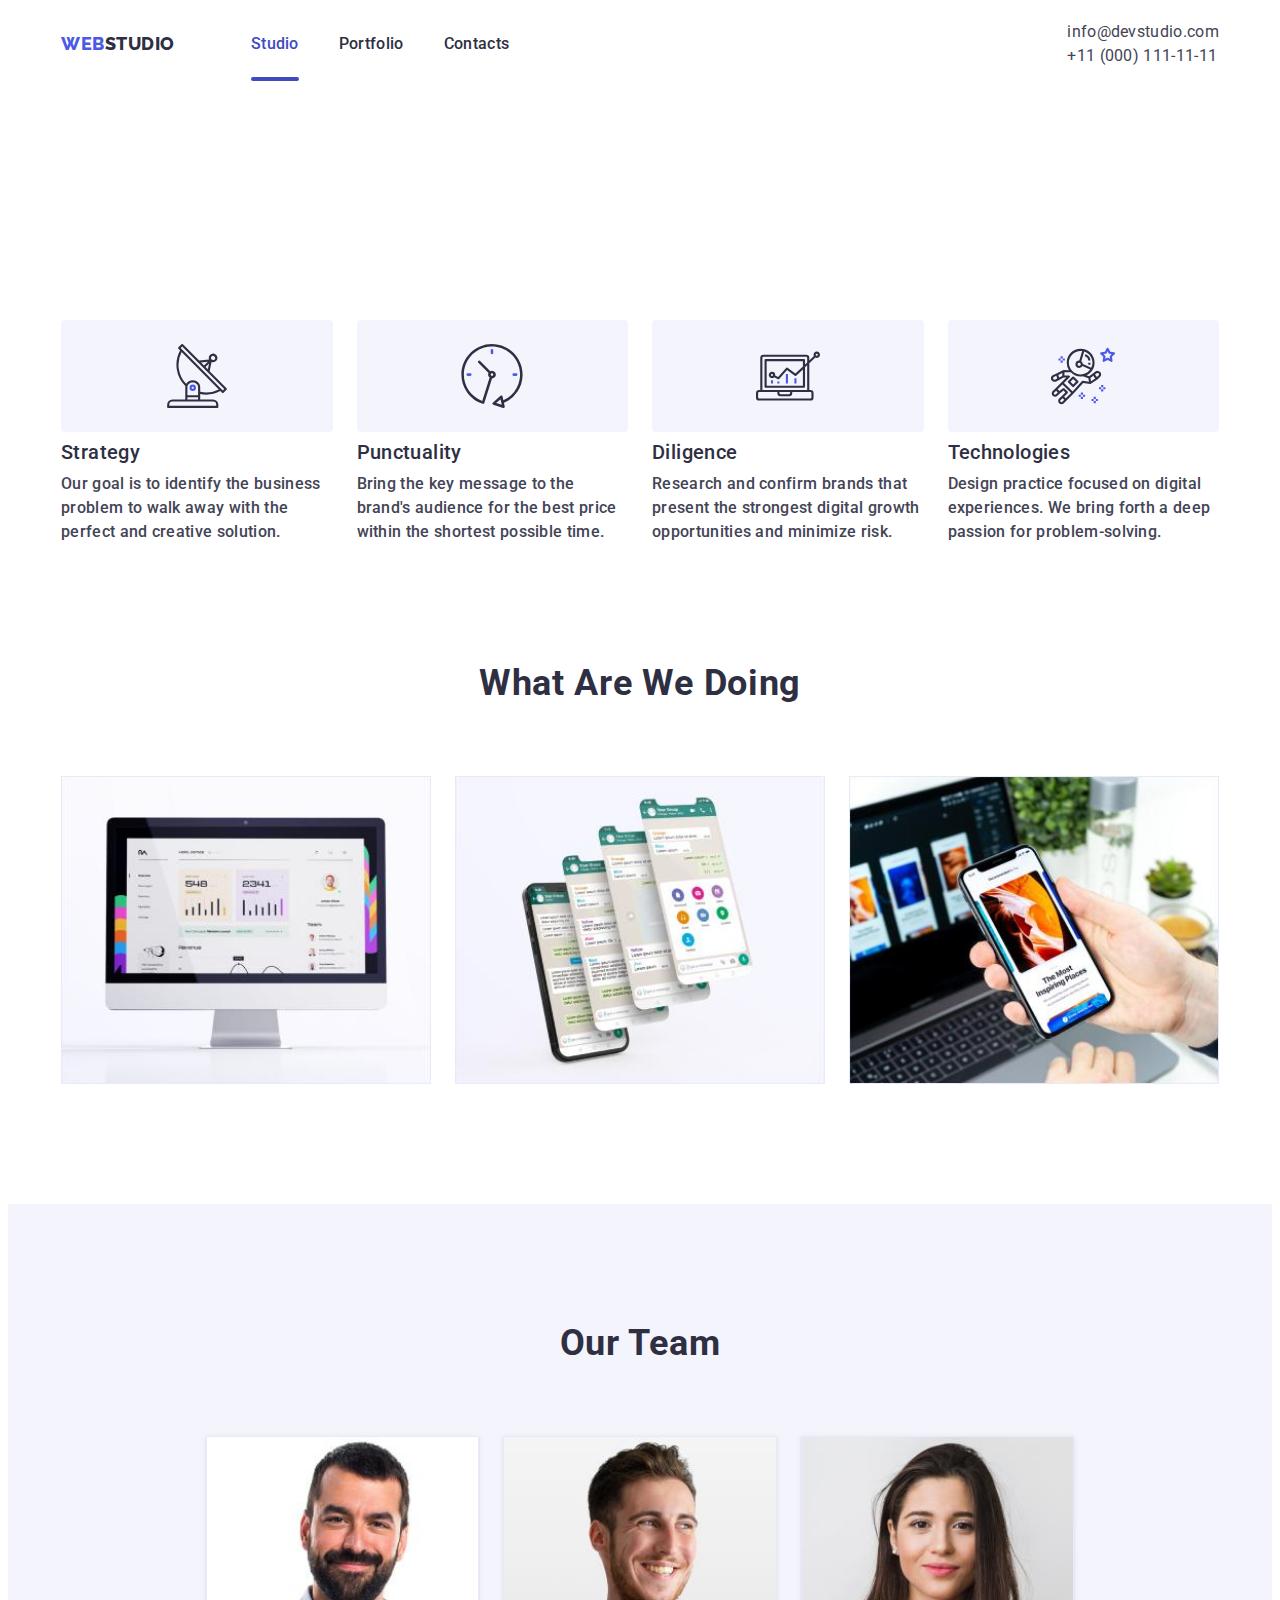
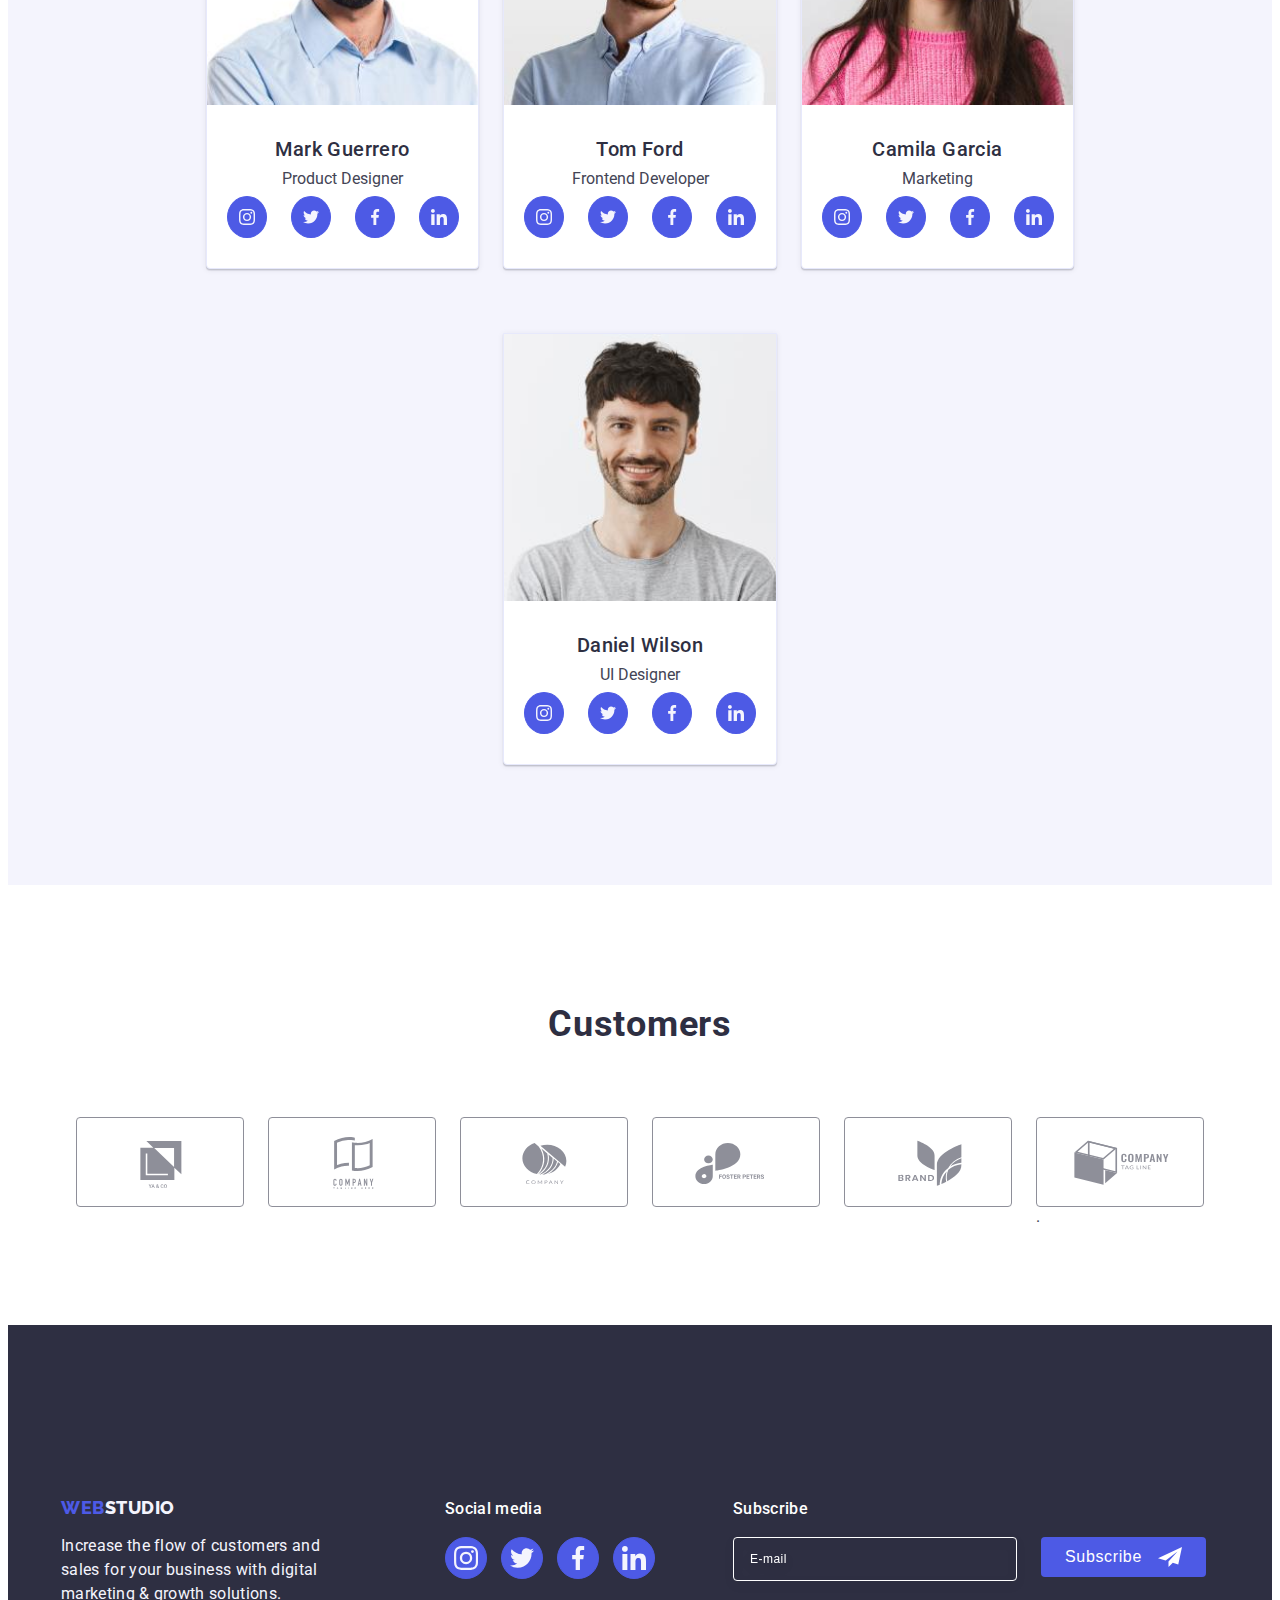
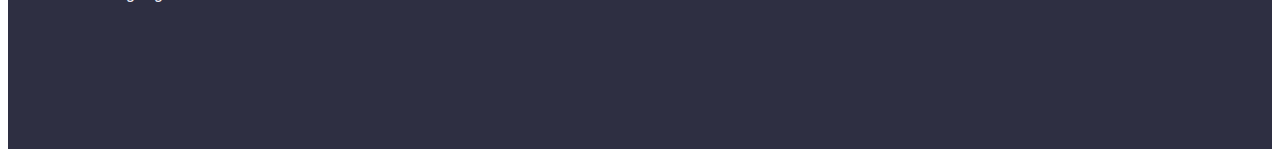
==== commit d9acf0bd: "ff" ====
--- a/index.html
+++ b/index.html
@@ -23,7 +23,7 @@
     <link rel="stylesheet" href="./css/media.css" />
   </head>
   <body>
-    <!-- <header class="header">
+    <header class="header">
       <div class="container nav-header">
         <nav class="navigation-list list">
           <a class="logo-link link" href="./index.html"
@@ -55,8 +55,82 @@
             </li>
           </ul>
         </address>
+        <button type="button" class="phone-modal-btn" data-menu-open>
+          <svg class="header-icon" width="32" height="22">
+            <use href="./images/icon.svg#icon-instagram"></use>
+          </svg>
+        </button>
       </div>
-    </header> -->
+      <div class="mob-menu is-hidden" data-menu>
+        <div>
+          <button type="button" class="header-icon-close" data-menu-close="">
+            <svg class="header-icon" width="8" height="8">
+              <use href="./images/icon.svg#icon-close"></use>
+            </svg>
+          </button>
+
+          <ul class="mob-header-list list">
+            <li class="mob-header-item">
+              <a class="mob-adress-link current link" href="./index.html"
+                >Studio</a
+              >
+            </li>
+            <li class="mob-header-item">
+              <a class="mob-adress-link link" href="./portfolio.html"
+                >Portfolio</a
+              >
+            </li>
+            <li class="mob-header-item">
+              <a class="mob-adress-link link" href="">Contacts</a>
+            </li>
+          </ul>
+        </div>
+        <address class="mob-menu-adr">
+          <ul class="mob-contacts-list list">
+            <li class="mob-contacts-item-m">
+              <a class="mob-contacts-link link" href="tel:+110001111111"
+                >+11 (000) 111-11-11</a
+              >
+            </li>
+            <li class="mob-contacts-item">
+              <a class="contacts-link link" href="mailto:info@devstudio.com"
+                >info@devstudio.com</a
+              >
+            </li>
+          </ul>
+          <ul class="mob-link-list">
+            <li class="team-link-item list">
+              <a class="team-link link" href="">
+                <svg class="team-icon" width="16" height="16">
+                  <use href="./images/icon.svg#icon-instagram"></use>
+                </svg>
+              </a>
+            </li>
+            <li class="team-link-item list">
+              <a class="team-link link" href="">
+                <svg class="team-icon" width="16" height="16">
+                  <use href="./images/icon.svg#icon-twitter"></use>
+                </svg>
+              </a>
+            </li>
+            <li class="team-link-item list">
+              <a class="team-link link" href="">
+                <svg class="team-icon" width="16" height="16">
+                  <use href="./images/icon.svg#icon-facebook"></use>
+                </svg>
+              </a>
+            </li>
+            <li class="team-link-item list">
+              <a class="team-link link" href="">
+                <svg class="team-icon" width="16" height="16">
+                  <use href="./images/icon.svg#icon-linkedin"></use>
+                </svg>
+              </a>
+            </li>
+          </ul>
+        </address>
+      </div>
+    </header>
     <main>
       <!--Section 1-->
       <!-- <section class="head-title">
@@ -515,5 +589,6 @@
       </div>
     </div>
     <script src="./js/modal.js"></script>
+    <script src="./js/menu.js"></script>
   </body>
 </html>
--- a/css/styles.css
+++ b/css/styles.css
@@ -381,12 +381,12 @@
 /**______PORTFOLIO______**/
 
 /**------HEADER------**/
-.header {
+/* .header {
 border-bottom: 1px solid var(--cornflower, #E7E9FC);
 box-shadow:0px 2px 1px rgba(46, 47, 66, 0.08),
     0px 1px 1px rgba(46, 47, 66, 0.16),
     0px 1px 6px rgba(46, 47, 66, 0.08);
-}
+} */
 .nav-header{
 
     display: flex;
@@ -438,7 +438,8 @@
     transition: transform 250ms cubic-bezier(0.4, 0, 0.2, 1);
 }
 .contacts{
-    font-style: normal
+    font-style: normal;
+    
 }
 .adress-link {
     display: inline-block;;
@@ -497,6 +498,122 @@
 .contacts-link:focus {
     color: #404bbf;
 }
+
+
+.header-icon-close{
+    background-color: rgba(231, 233, 252, 1);
+        border-radius: 50%;
+        width: 24px;
+        height: 24px;
+        position: absolute;
+        display: flex;
+        align-items: center;
+        justify-content: center;
+        top: 24px;
+        right: 24px;
+        padding: 0;
+        cursor: pointer;
+        border: 1px solid rgba(0, 0, 0, 0.1);
+        transition: background-color 250ms cubic-bezier(0.4, 0, 0.2, 1), 
+        border 250ms cubic-bezier(0.4, 0, 0.2, 1)
+}
+.phone-modal-btn{
+    min-height: 64px;
+        min-width: 32px;
+        display: flex;
+        align-items: center;
+        justify-content: center;
+        background-color: transparent;
+        cursor: pointer;
+        border: none;
+        outline: none;
+        fill: #2E2F42;
+        transition: fill 250ms cubic-bezier(0.4, 0, 0.2, 1);
+        padding: 0;
+}
+.header-icon{
+    fill: #2E2F42;
+}
+
+
+.mob-menu{
+    position: fixed;
+        top: 0;
+        left: 0;
+        background-color: #FFFFFF;
+        width: 100vw;
+        height: 100vh;
+        z-index: 2;
+        padding: 40px 35px 40px 40px;
+        display: flex;
+        flex-direction: column;
+        justify-content: space-between;
+        overflow: auto
+}
+.header-icon-close {
+    background: transparent;
+        width: 24px;
+        height: 24px;
+        position: absolute;
+        top: 24px;
+        right: 24px;
+        background-color: #E7E9FC;
+        border-radius: 50%;
+        display: flex;
+        align-items: center;
+        justify-content: center;
+        border: 1px solid rgba(0, 0, 0, 0.1);
+        padding: 0;
+        cursor: pointer;
+        transition: background-color 250ms cubic-bezier(0.4, 0, 0.2, 1),
+         border 250ms cubic-bezier(0.4, 0, 0.2, 1);}
+
+       .mob-header-list{
+        display: flex;
+        flex-direction: column;
+        margin-bottom: 50px;
+       }
+                .mob-adress-link{
+                    color: #2e2f42;
+                    font-size: 36px;
+                    font-weight: 700;
+                    line-height: 1.1;
+                    letter-spacing: 0.02em;
+                    text-transform: capitalize;
+                }
+             .mob-adress-link:hover{
+                color: #404BBF;
+             }
+         .mob-adress-link:focus{
+            color: #404BBF;
+         }
+
+                .mob-header-item:not(:last-child) {
+                    margin-bottom: 40px;
+                }
+                .mob-contacts-list{
+                    margin-top: 284px;
+                        margin-bottom: 48px;
+                }
+                .mob-contacts-link{
+                    
+                }
+                
+                .mob-contacts-item-m{
+                    color: #4D5AE5;
+                        font-family: Roboto;
+                        font-size: 36px;
+                        font-style: normal;
+                        font-weight: 700;
+                        line-height: 1.1;
+                        letter-spacing: 0.02em;
+                        text-transform: capitalize;
+                    margin-bottom: 40px;
+                }
+                .mob-link-list{
+                            display: flex;
+                            gap: 56px;
+                }
 
 
 /**----------BUTTON------**/
@@ -648,7 +765,7 @@
 
 .footer-style {
     background-color: #2E2F42;
-    padding: 96px;
+     padding: 100px 0;
 }
 .footer-container {
     display: flex;
--- a/css/media.css
+++ b/css/media.css
@@ -25,6 +25,8 @@
     .container{
         max-width: 768px;
     }
+
+    
         .advantages-list {
     
             flex-direction: row;
@@ -76,6 +78,12 @@
                 .footer-social-block{
                     padding: 72px 0 72px;
                 }
+                                .phone-modal-btn {
+                                    display: none;
+                                }
+      .contacts-list{
+        display: block;
+      }
 }
     
                 
@@ -154,7 +162,19 @@
   
     
 }
-@media screen and (max-width:1157px){
+@media screen and (max-width: 768px){
+    .contacts{
+        display: none;
+    }
+        .header-list{
+            display: none;
+        }
+                
+}
+
+
+
+@media screen and (max-width: 1157px){
     .doing-section{
         display: none;
     }
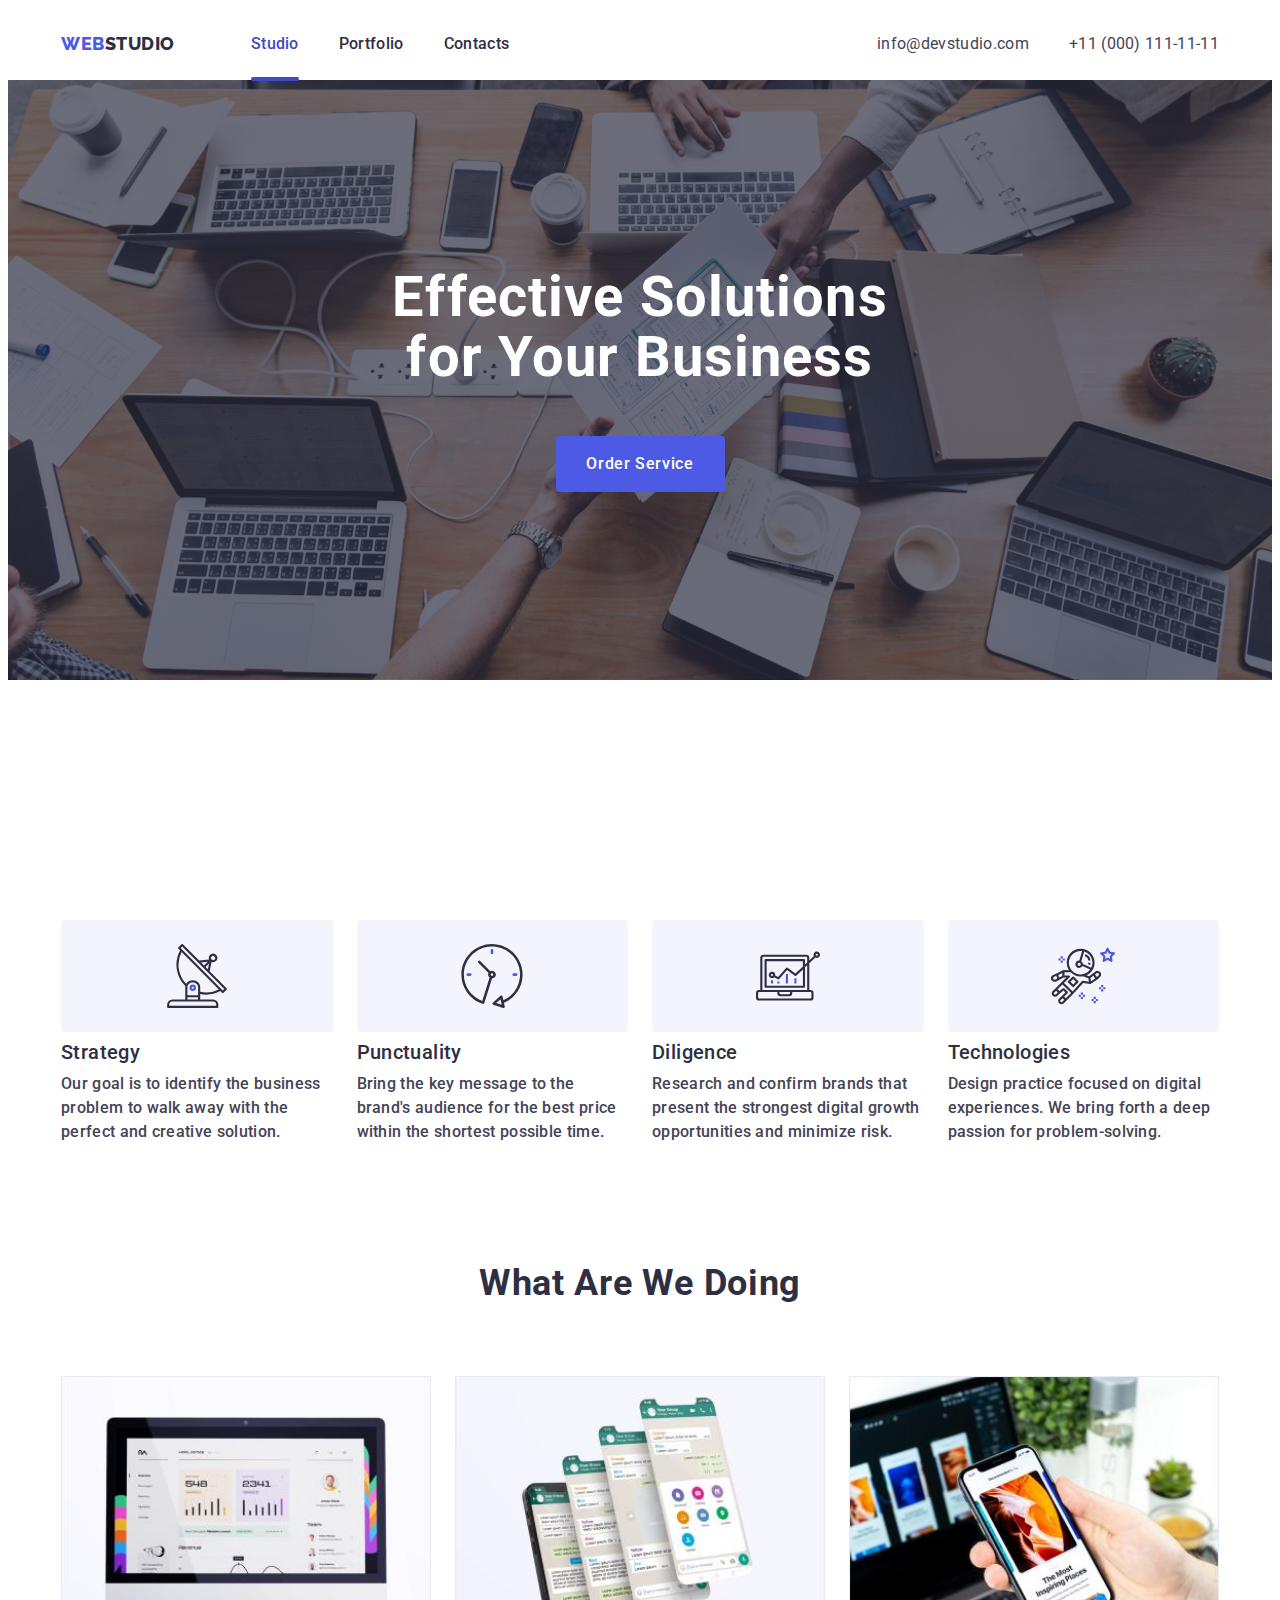
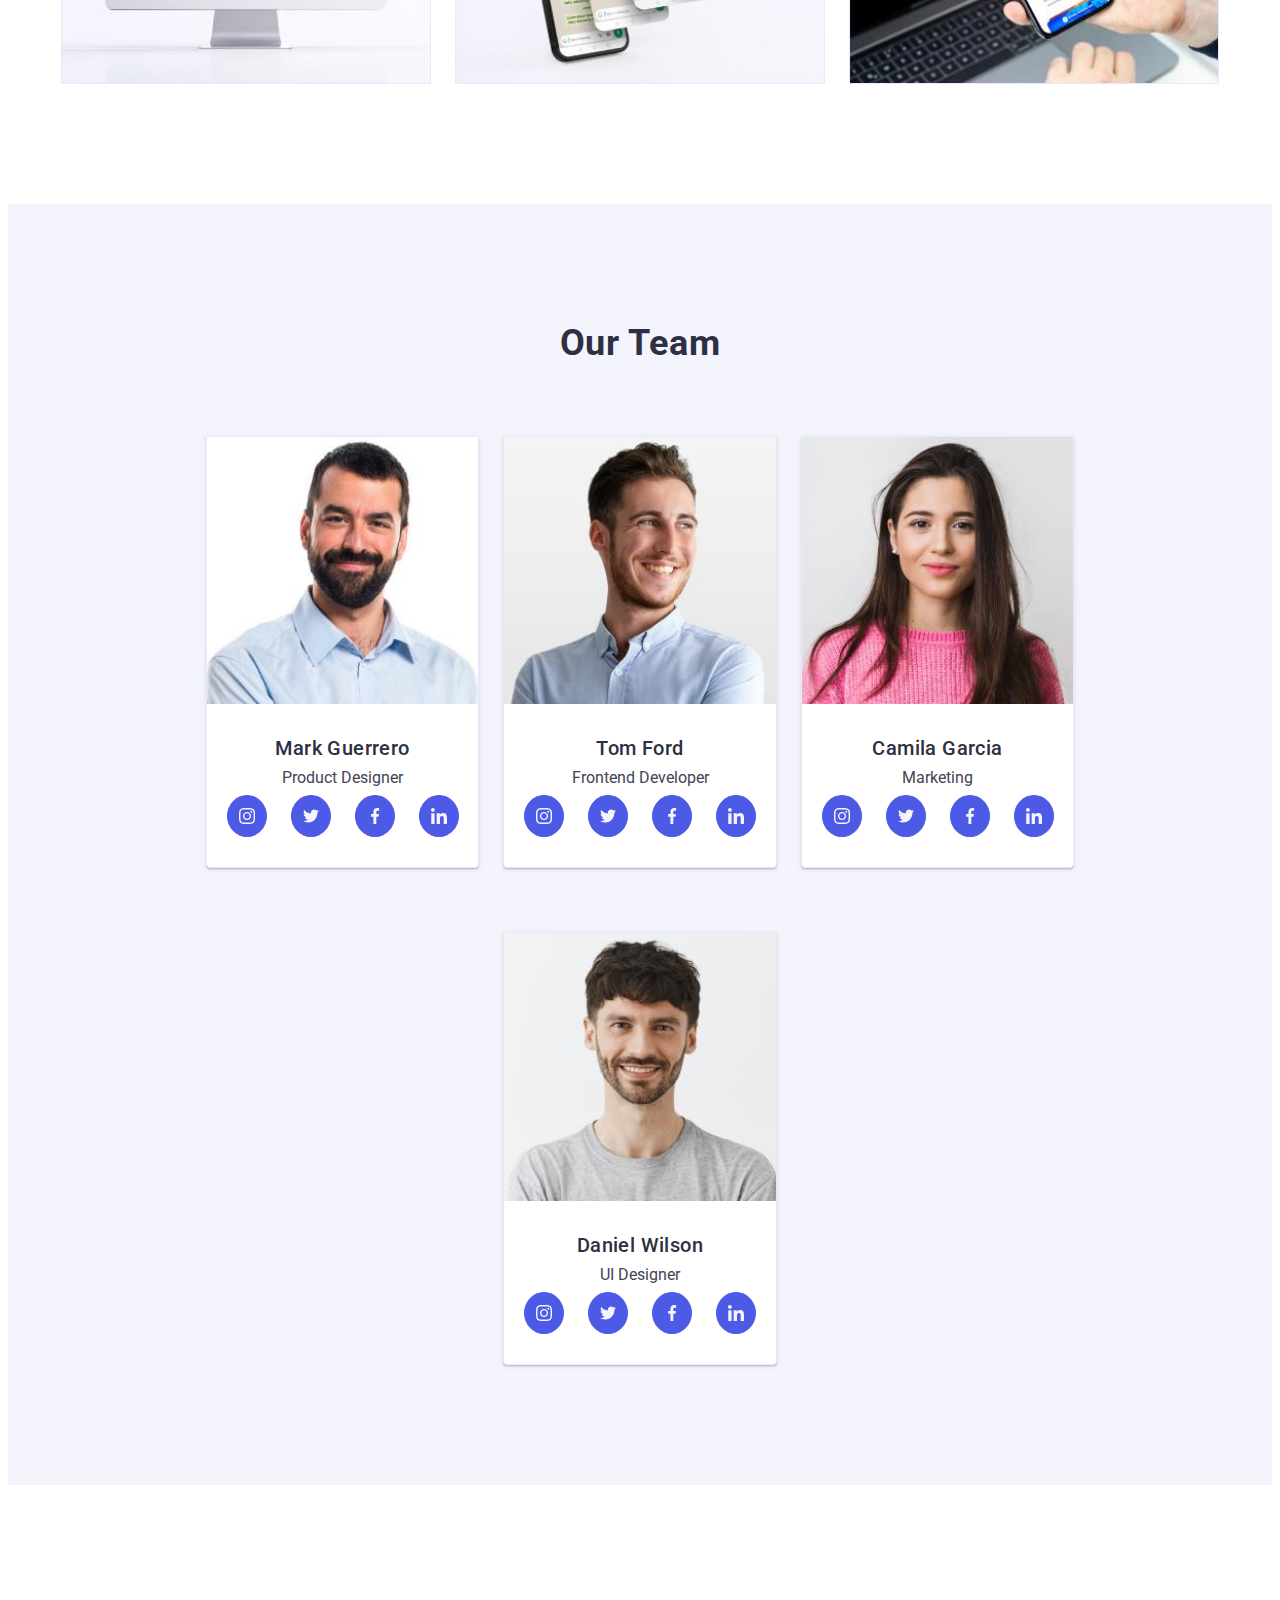
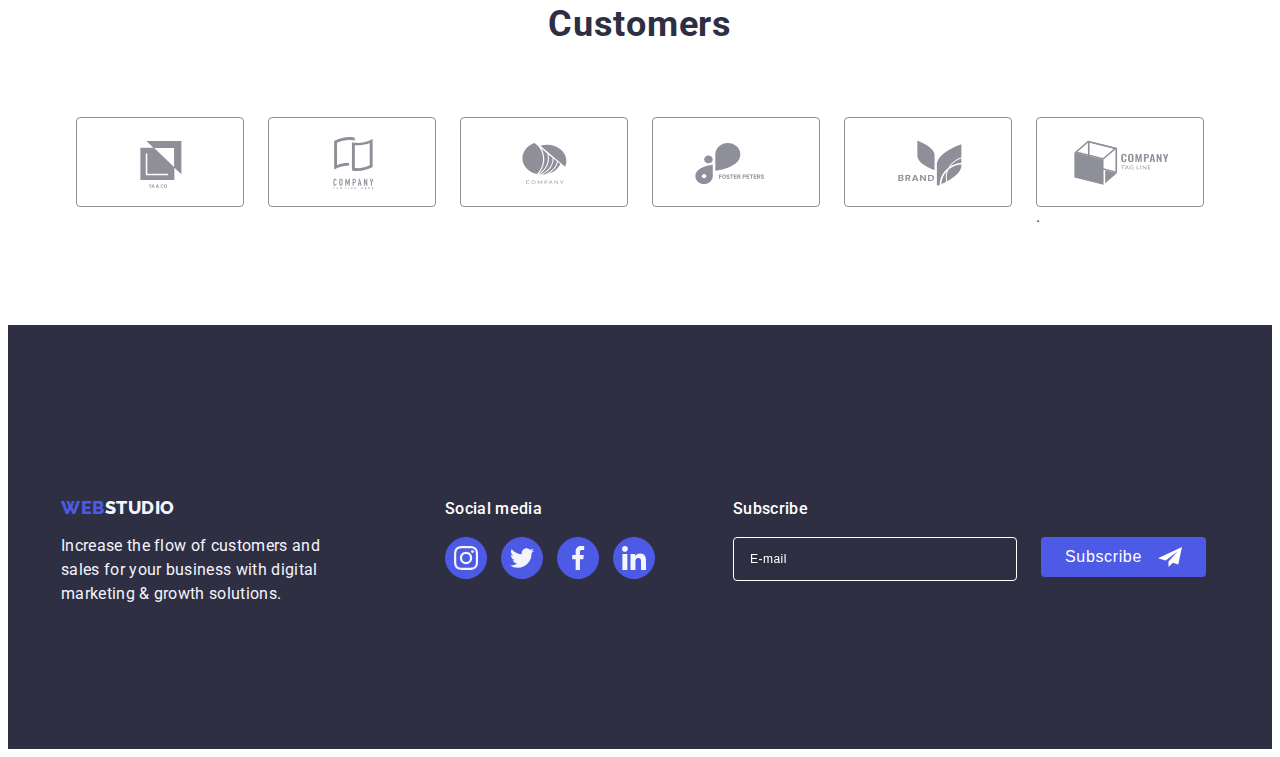
==== commit 278e760e: "hw" ====
--- a/index.html
+++ b/index.html
@@ -57,7 +57,7 @@
         </address>
         <button type="button" class="phone-modal-btn" data-menu-open>
           <svg class="header-icon" width="32" height="22">
-            <use href="./images/icon.svg#icon-instagram"></use>
+            <use href="./images/icon.svg#icon-menu-hamburger"></use>
           </svg>
         </button>
       </div>
@@ -133,14 +133,14 @@
     </header>
     <main>
       <!--Section 1-->
-      <!-- <section class="head-title">
+      <section class="head-title">
         <div class="container">
           <h1 class="head-text">Effective Solutions for Your Business</h1>
           <button class="head-btn" type="button" data-modal-open>
             Order Service
           </button>
         </div>
-      </section> -->
+      </section>
       <!--Section 2-->
       <section class="advantages-section-list">
         <div class="container advant-container">
@@ -225,7 +225,12 @@
             <h2 class="team-head">Our Team</h2>
             <ul class="team-list list">
               <li class="team-item">
-                <img src="./images/mark.jpg" alt="Mark Guerrero" width="264" />
+                <img
+                  srcset="./images/mark.jpg 1x, ./images/mark2x.jpg 2x"
+                  src="./images/mark.jpg"
+                  alt="Mark Guerrero"
+                  width="264"
+                />
                 <div class="team-container">
                   <h3 class="team-title">Mark Guerrero</h3>
                   <p class="item-team-text">Product Designer</p>
@@ -263,7 +268,12 @@
                 </div>
               </li>
               <li class="team-item">
-                <img src="./images/tom.jpg" alt="Tom Ford" width="264" />
+                <img
+                  srcset="./images/tom.jpg 1x, ./images/tom2x.jpg 2x"
+                  src="./images/tom.jpg"
+                  alt="Tom Ford"
+                  width="264"
+                />
                 <div class="team-container">
                   <h3 class="team-title">Tom Ford</h3>
                   <p class="item-team-text">Frontend Developer</p>
@@ -302,6 +312,7 @@
               </li>
               <li class="team-item">
                 <img
+                  srcset="./images/camila.jpg 1x, ./images/camila2x.jpg 2x"
                   src="./images/camila.jpg"
                   alt="Camila Garcia"
                   width="264"
@@ -343,6 +354,7 @@
               </li>
               <li class="team-item">
                 <img
+                  srcset="./images/daniel.jpg 1x, ./images/daniel.jpg 2x"
                   src="./images/daniel.jpg"
                   alt="Daniel Wilson"
                   width="264"
--- a/css/styles.css
+++ b/css/styles.css
@@ -67,15 +67,27 @@
      text-align: center;
     padding: 188px 0 188px;
     background-image:
-            linear-gradient(rgba(46, 47, 66, 0.70),
+            linear-gradient( 180deg, rgba(46, 47, 66, 0.70),
                 rgba(46, 47, 66, 0.70)),
-            url(../images/people-office.jpg);
-            max-width: 1440px;
+            url(../images/back-mob.jpg);
+
+            /* max-width: 1440px; */
+            max-width: 428px;
             background-position: center;
             background-repeat: no-repeat;
             background-size: cover;
             margin: 0 auto;
             
+}
+@media (min-device-pixel-ratio: 2),
+(min-resolution: 192dpi),
+(min-resolution: 2dppx) {
+    .hero-container {
+        background-image: linear-gradient(180deg,
+                rgba(17, 17, 17, 0),
+                rgba(17, 17, 17, 0.4)),
+            url(../images/back-mob2x.jpg);
+    }
 }
 
 
--- a/css/media.css
+++ b/css/media.css
@@ -25,6 +25,35 @@
     .container{
         max-width: 768px;
     }
+        .head-title {
+    
+            width: 100%;
+            text-align: center;
+            padding: 188px 0 188px;
+            background-image:
+                linear-gradient(180deg, rgba(46, 47, 66, 0.70),
+                    rgba(46, 47, 66, 0.70)),
+                url(../images/back-tab.jpg);
+    
+            
+            max-width: 768px;
+            background-position: center;
+            background-repeat: no-repeat;
+            background-size: cover;
+            margin: 0 auto;
+    
+        }
+    
+        @media (min-device-pixel-ratio: 2),
+        (min-resolution: 192dpi),
+        (min-resolution: 2dppx) {
+            .hero-container {
+                background-image: linear-gradient(180deg,
+                        rgba(17, 17, 17, 0),
+                        rgba(17, 17, 17, 0.4)),
+                    url(../images/back-tab2x.jpg);
+            }
+        }
 
     
         .advantages-list {
@@ -84,6 +113,7 @@
       .contacts-list{
         display: block;
       }
+         
 }
     
                 
@@ -94,6 +124,35 @@
     .container{
     max-width: 1158px;
     }
+        .head-title {
+    
+            width: 100%;
+            text-align: center;
+            padding: 188px 0 188px;
+            background-image:
+                linear-gradient(180deg, rgba(46, 47, 66, 0.70),
+                    rgba(46, 47, 66, 0.70)),
+                url(../images/people-office.jpg);
+    
+            max-width: 1440px;
+            /* max-width: 428px; */
+            background-position: center;
+            background-repeat: no-repeat;
+            background-size: cover;
+            margin: 0 auto;
+    
+        }
+    
+        @media (min-device-pixel-ratio: 2),
+        (min-resolution: 192dpi),
+        (min-resolution: 2dppx) {
+            .hero-container {
+                background-image: linear-gradient(180deg,
+                        rgba(17, 17, 17, 0),
+                        rgba(17, 17, 17, 0.4)),
+                    url(../images/people-office.jpg);
+            }
+        }
     .advantages-list{
         
         display: flex;
@@ -155,14 +214,13 @@
                  margin-left: 0;
                  margin-top: 0;
                   }
-               
-
-                  
-  
-  
-    
-}
-@media screen and (max-width: 768px){
+                                  .contacts-list {
+                                      display: flex;
+        
+}
+
+}
+@media screen and (max-width: 767px){
     .contacts{
         display: none;
     }
@@ -174,7 +232,7 @@
 
 
 
-@media screen and (max-width: 1157px){
+@media screen and (max-width: 1158px){
     .doing-section{
         display: none;
     }
@@ -189,4 +247,3 @@
         }
         
 }
-    
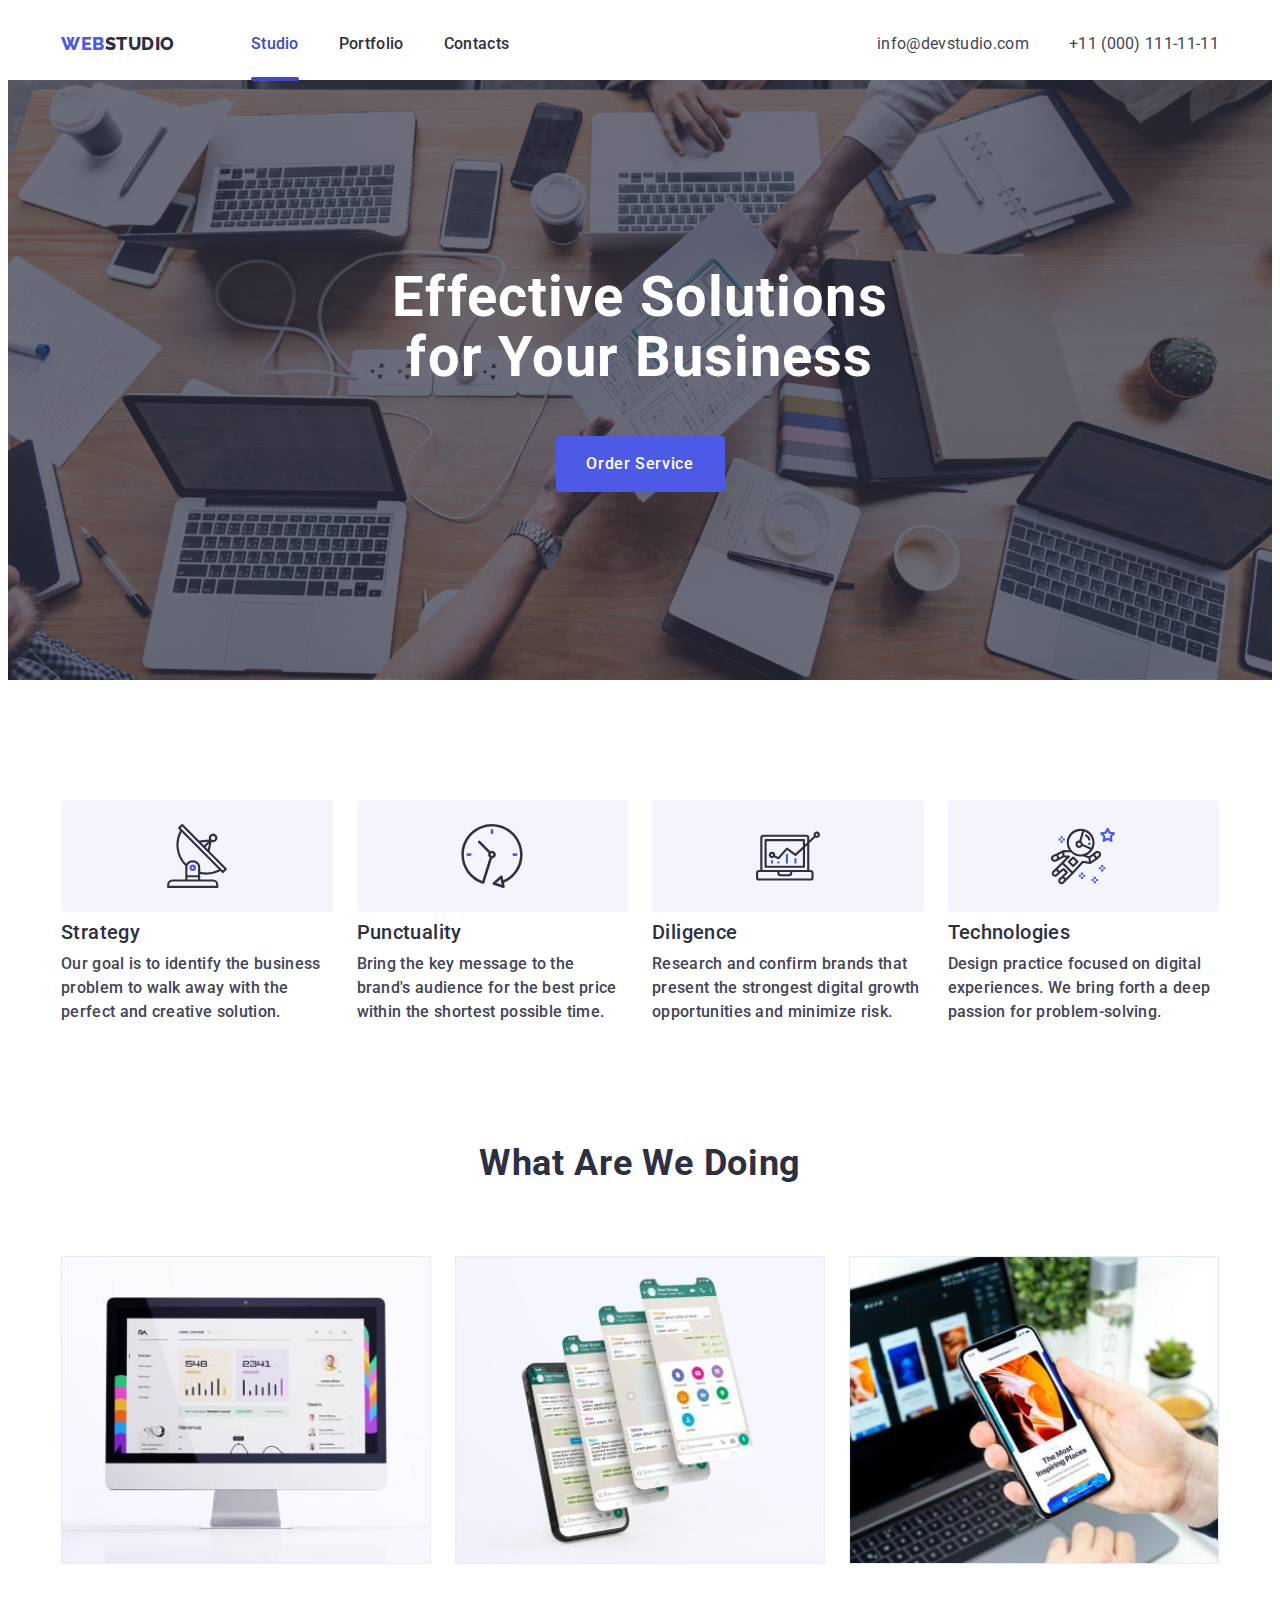
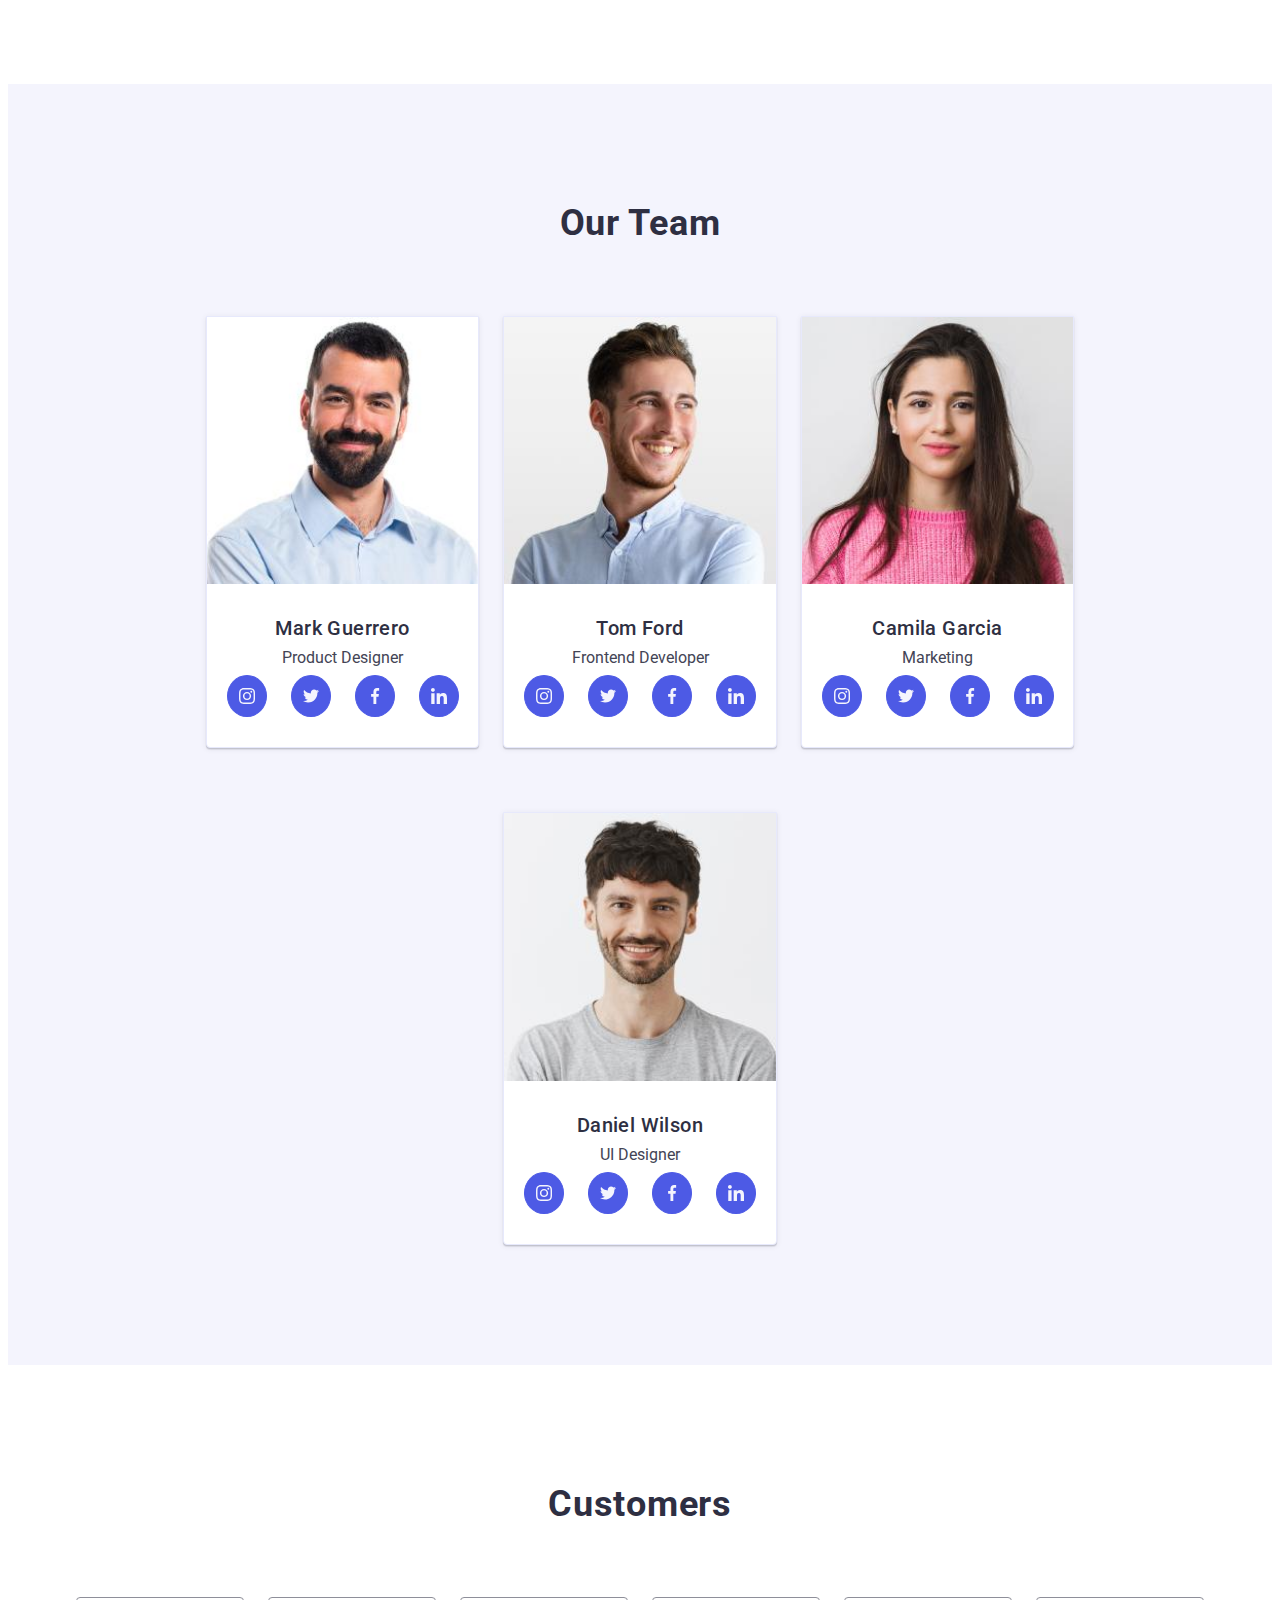
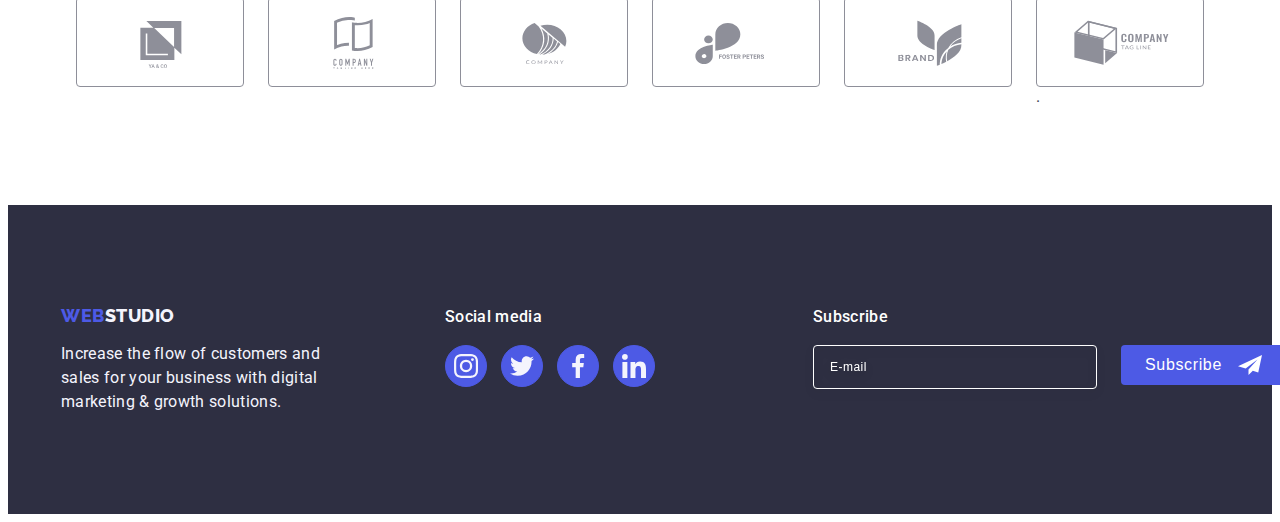
==== commit 2cc6e957: "a" ====
--- a/index.html
+++ b/index.html
@@ -516,88 +516,88 @@
     </footer>
     <div class="backdrop is-hidden" data-modal>
       <div class="modal">
-        <button type="button" class="modal-btn" data-modal-close>
-          <svg class="icon-modal" width="8" height="8">
+        <button type="button" class="modal-close-button" data-modal-close>
+          <svg class="modal-icons" width="8" height="8">
             <use href="./images/icon.svg#icon-close"></use>
           </svg>
         </button>
-        <div class="form-container">
-          <p class="modal-title">
-            Leave your contacts and we will call you back
-          </p>
-          <form class="modal-form">
-            <label for="user-name" class="user-title">Name</label>
+        <p class="modal-title">Leave your contacts and we will call you back</p>
+        <form>
+          <div class="modal-field">
+            <label for="user-name" class="input-label">Name</label>
             <div class="input-wrap">
               <input
                 type="text"
                 name="user-name"
                 class="modal-input"
+                id="user-name"
                 required
-                id="user-name"
-                maxlength="10"
-                minlength="3"
               />
-              <svg class="modal-from-icon" width="18" height="24">
+              <svg class="modal-icon-np" width="18" height="24">
                 <use href="./images/icon.svg#icon-person"></use>
               </svg>
             </div>
-
-            <label for="user-tel" class="user-title">Phone</label>
+          </div>
+          <div class="modal-field">
+            <label for="input-tel" class="input-label">Phone</label>
             <div class="input-wrap">
               <input
                 type="tel"
-                name="user-tel"
-                id="user-tel"
-                class="modal-input current-form"
+                name="input-tel"
+                class="modal-input"
+                id="input-tel"
                 required
               />
-              <svg class="modal-from-icon" width="18" height="24">
+              <svg class="modal-icon-np" width="18" height="24">
                 <use href="./images/icon.svg#icon-phone"></use>
               </svg>
             </div>
-
-            <label for="user-email" class="user-title">Email</label>
+          </div>
+          <div class="modal-field">
+            <label for="input-email" class="input-label">Email</label>
             <div class="input-wrap">
               <input
                 type="email"
-                name="user-email"
-                id="user-email"
+                name="input-email"
                 class="modal-input"
+                id="input-email"
                 required
               />
-              <svg class="modal-from-icon" width="18" height="24">
+              <svg class="modal-icon-np" width="18" height="24">
                 <use href="./images/icon.svg#icon-email"></use>
               </svg>
             </div>
-            <label for="user-text" class="user-title-text">Comment</label>
+          </div>
+
+          <div class="modal-field-text">
+            <label for="user-comment" class="input-label">Comment</label>
             <textarea
-              name="user-text"
-              id="user-text"
-              class="coment-text-area"
+              name="user-comment"
+              id="user-comment"
+              class="modal-textarea"
               placeholder="Text input"
             ></textarea>
-            <div class="term-input-wrap">
-              <input
-                type="checkbox"
-                name="user-terms"
-                value="one"
-                id="user-terms"
-                class="input-checkbox visualy-hidden"
-                required
-              />
-              <label for="user-terms" class="term-lable-box">
-                <span class="term-span">
-                  <svg class="terms-icon" width="16" height="16">
-                    <use href="./images/icon.svg#icon-term"></use>
-                  </svg>
-                </span>
-                I accept the terms and conditions of the
-                <a href="" class="privacy-link">Privacy Policy</a>
-              </label>
-            </div>
-            <button type="submit" class="form-btn">Send</button>
-          </form>
-        </div>
+          </div>
+          <div class="modal-field-two">
+            <input
+              type="checkbox"
+              name="user-privacy"
+              id="user-privacy"
+              value="true"
+              class="modal-check visualy-hidden"
+            />
+            <label for="user-privacy" class="check-text"
+              ><span class="span">
+                <svg class="check-icon" width="10" height="8">
+                  <use href="./images/icon.svg#icon-term"></use>
+                </svg>
+              </span>
+              I accept the terms and conditions of the
+              <a href="" class="privacy-link">Privacy Policy</a>
+            </label>
+          </div>
+          <button class="button-modal" type="submit">Send</button>
+        </form>
       </div>
     </div>
     <script src="./js/modal.js"></script>
--- a/css/styles.css
+++ b/css/styles.css
@@ -1,21 +1,24 @@
 :root {
-  --brand-color: #4d5ae5;
-
-}
+    --brand-color: #4d5ae5;
+
+}
+
 body {
-  font-family: "Roboto", sans-serif;
-  background-color: #ffffff;
-  accent-color:  #2e2f42;
-  color: #434455;
-
-}
+    font-family: "Roboto", sans-serif;
+    background-color: #ffffff;
+    accent-color: #2e2f42;
+    color: #434455;
+
+}
+
 .link {
-  text-decoration: none;
+    text-decoration: none;
 }
 
 .list {
-  list-style:  none;
-}
+    list-style: none;
+}
+
 p,
 h1,
 h2,
@@ -38,47 +41,51 @@
     height: auto;
     width: 100%;
     display: block;
-    
-}
-.container{
-width: 100%;
-padding-left: 16px;
-padding-right: 16px;
-margin: 0 auto;
-
-}
-.visualy-hidden{
+
+}
+
+.container {
+    width: 100%;
+    padding-left: 16px;
+    padding-right: 16px;
+    margin: 0 auto;
+
+}
+
+.visualy-hidden {
     position: absolute;
-        width: 1px;
-        height: 1px;
-        margin: -1px;
-        border: 0;
-        padding: 0;
-        white-space: nowrap;
-        clip-path: inset(100%);
-        clip: rect(0 0 0 0);
-        overflow: hidden;
-}
+    width: 1px;
+    height: 1px;
+    margin: -1px;
+    border: 0;
+    padding: 0;
+    white-space: nowrap;
+    clip-path: inset(100%);
+    clip: rect(0 0 0 0);
+    overflow: hidden;
+}
+
 /**______TITLE______**/
 
 .head-title {
-    
+
     width: 100%;
-     text-align: center;
+    text-align: center;
     padding: 188px 0 188px;
     background-image:
-            linear-gradient( 180deg, rgba(46, 47, 66, 0.70),
-                rgba(46, 47, 66, 0.70)),
-            url(../images/back-mob.jpg);
-
-            /* max-width: 1440px; */
-            max-width: 428px;
-            background-position: center;
-            background-repeat: no-repeat;
-            background-size: cover;
-            margin: 0 auto;
-            
-}
+        linear-gradient(180deg, rgba(46, 47, 66, 0.70),
+            rgba(46, 47, 66, 0.70)),
+        url(../images/back-mob.jpg);
+
+    /* max-width: 1440px; */
+    max-width: 428px;
+    background-position: center;
+    background-repeat: no-repeat;
+    background-size: cover;
+    margin: 0 auto;
+
+}
+
 @media (min-device-pixel-ratio: 2),
 (min-resolution: 192dpi),
 (min-resolution: 2dppx) {
@@ -97,26 +104,27 @@
     font-size: 56px;
     line-height: 1.07;
     letter-spacing: 0.02em;
-        max-width: 496px;
-        margin: 0 auto;
-        margin-bottom: 48px;
-}
+    max-width: 496px;
+    margin: 0 auto;
+    margin-bottom: 48px;
+}
+
 .head-btn {
-    color:#ffffff;
+    color: #ffffff;
     font-size: 16px;
     font-family: "Roboto", sans-serif;
     font-weight: 500;
     line-height: 1.5;
     letter-spacing: 0.04em;
-background-color:#4D5AE5;
-cursor: pointer;
-display: block;
-min-width: 169px;
-height: 56px;
-border: none;
-border-radius: 4px;
-margin: 0 auto;
-transition: background-color 250ms cubic-bezier(0.4, 0, 0.2, 1);
+    background-color: #4D5AE5;
+    cursor: pointer;
+    display: block;
+    min-width: 169px;
+    height: 56px;
+    border: none;
+    border-radius: 4px;
+    margin: 0 auto;
+    transition: background-color 250ms cubic-bezier(0.4, 0, 0.2, 1);
 }
 
 .head-btn:hover,
@@ -127,21 +135,22 @@
 
 /**______ADVANTAGES______**/
 
-.advantages-section-list{
+.advantages-section-list {
     /* padding: 240px 0 120px; */
-   padding: 96px 0 96px;
-}
-.advant-container{
- 
-}
+    padding: 96px 0 96px;
+}
+
+.advant-container {}
+
 .advantages-title {
-    color:#2E2F42;
+    color: #2E2F42;
     font-size: 20px;
-margin-bottom: 8px;
-font-weight: 500;
-line-height: 1.2;
-letter-spacing: 0.02em;
-}
+    margin-bottom: 8px;
+    font-weight: 500;
+    line-height: 1.2;
+    letter-spacing: 0.02em;
+}
+
 .advantages-list {
     display: flex;
     flex-direction: column;
@@ -150,7 +159,7 @@
 }
 
 .advantages-item {
-display: flex;
+    display: flex;
     flex-direction: column;
     align-items: center;
     gap: 8px;
@@ -161,7 +170,8 @@
     letter-spacing: 0.02em;
     position: relative;
 }
-.advant-icon-container{
+
+.advant-icon-container {
     display: flex;
     align-items: center;
     justify-content: center;
@@ -169,61 +179,59 @@
     background-color: #F4F4FD;
     border-radius: 4px;
     margin-bottom: 8px;
-  
-
-}
-.advant-icon{
-
-}
+
+
+}
+
+.advant-icon {}
 
 
 .advantages-subtitle {
     font-family: Roboto;
-        font-size: 16px;
-        font-style: normal;
-        font-weight: 500;
-        line-height: 1.5;
-        letter-spacing: 0.02em;
+    font-size: 16px;
+    font-style: normal;
+    font-weight: 500;
+    line-height: 1.5;
+    letter-spacing: 0.02em;
 }
 
 /**______WHAT ARE WE DOING______**/
-.doing-section{
-    
+.doing-section {
+
     padding-bottom: 120px;
 }
 
-.doing-head{
+.doing-head {
     margin-bottom: 72px;
 }
-.work-container{
-
-}
+
+.work-container {}
 
 
 .doing-head {
     color: #2E2F42;
     font-size: 36px;
-        
-        font-weight: 700;
-        line-height: 1.11;
-        letter-spacing: 0.02em;
-        text-transform: capitalize;
-        text-align: center;
-        
+
+    font-weight: 700;
+    line-height: 1.11;
+    letter-spacing: 0.02em;
+    text-transform: capitalize;
+    text-align: center;
+
 }
 
 .doing-list {
-   
+
     display: flex;
     gap: 24px;
-    
+
 }
 
 .doing-item {
     color: #E7E9FC;
     flex-wrap: wrap;
     width: calc((100% - 48px) / 3);
-        
+
 }
 
 /**______TEAM______**/
@@ -256,7 +264,7 @@
 }
 
 .team-item {
-width: 264px;
+    width: 264px;
     background-color: white;
     border: 1px solid #E7E9FC;
     /* width: calc((100% - 72px) / 4); */
@@ -270,67 +278,70 @@
 }
 
 .team-link-list {
-    
-    display: flex;
-        justify-content: center;
+
+    display: flex;
+    justify-content: center;
     gap: 24px;
 
-    
-}
+
+}
+
 .team-link-item {
     width: 40px;
     height: 40px;
-      
-    
-
-}
-
-.team-link{
-
-height: 100%;
-border: 1px solid rgba(77, 90, 229, 1);
+
+
+
+}
+
+.team-link {
+
+    height: 100%;
+    border: 1px solid rgba(77, 90, 229, 1);
     border-radius: 50%;
     background-color: rgba(77, 90, 229, 1);
     display: flex;
     align-items: center;
     justify-content: center;
     transition: background-color 250ms cubic-bezier(0.4, 0, 0.2, 1);
-  
-}
-
-.team-link:is(:hover,:focus){
+
+}
+
+.team-link:is(:hover, :focus) {
     background-color: #404BBF;
-    
+
 }
 
 .team-icon {
     fill: rgba(244, 244, 253, 1);
 }
 
-.team-container{
-    
+.team-container {
+
     padding: 32px 0px;
 
 
 }
+
 .team-title {
     color: #2E2F42;
     font-size: 20px;
-        font-weight: 500;
-        line-height: 1.2;
-        letter-spacing: 0.02em;
-       margin-bottom: 8px;
+    font-weight: 500;
+    line-height: 1.2;
+    letter-spacing: 0.02em;
+    margin-bottom: 8px;
     text-align: center;
 }
-.item-team-text{
+
+.item-team-text {
     text-align: center;
     margin-bottom: 8px;
-    
+
 }
 
 /**-------CUSTUMERS----**/
-.custumers-container{
-        padding: 120px 0;
+.custumers-container {
+    padding: 120px 0;
 }
 
 
@@ -345,12 +356,13 @@
     margin-bottom: 72px;
     color: #2e2f42;
 }
+
 .costumers-list {
     display: flex;
-        flex-wrap: wrap;
-        gap: 72px 16px;
-
-    
+    flex-wrap: wrap;
+    gap: 72px 16px;
+
+
 
     /* gap: 24px;
     align-items: center;
@@ -363,28 +375,32 @@
     width: calc((100% - 16px) / 2);
     height: 88px;
     transition: transform 250ms cubic-bezier(0.4, 0, 0.2, 1);
-   
-}
-.costumers-link{
+
+}
+
+.costumers-link {
     height: 100%;
     border: 1px solid #8E8F99;
     border-radius: 4px;
     color: rgba(142, 143, 153, 1);
     display: flex;
-        justify-content: center;
-        align-items: center;
-        transition: border-color 250ms cubic-bezier(0.4, 0, 0.2, 1),
-            color 250ms cubic-bezier(0.4, 0, 0.2, 1);
-}
+    justify-content: center;
+    align-items: center;
+    transition: border-color 250ms cubic-bezier(0.4, 0, 0.2, 1),
+        color 250ms cubic-bezier(0.4, 0, 0.2, 1);
+}
+
 .costumers-link:is(:hover, :focus) {
     color: #404BBF;
-    border-color:  #404bbf;
-    
-}
+    border-color: #404bbf;
+
+}
+
 .costumers-icon {
     fill: currentColor;
 
 }
+
 .costumers-icon:is(:hover, :focus) {
     fill: #404bbf;
 }
@@ -399,62 +415,70 @@
     0px 1px 1px rgba(46, 47, 66, 0.16),
     0px 1px 6px rgba(46, 47, 66, 0.08);
 } */
-.nav-header{
-
-    display: flex;
-        align-items: center;
-        justify-content: space-between;
-       
-       
-}
+.nav-header {
+
+    display: flex;
+    align-items: center;
+    justify-content: space-between;
+
+
+}
+
 .logo-link {
     color: #4d5ae5;
-        font-size: 18px;
-        font-family: "Raleway", sans-serif;
-        font-weight: 800;
-        line-height: 1.17;
-        letter-spacing: 0.03em;
-        text-transform: uppercase;
-        margin-right: 76px;
-        transition: transform 250ms cubic-bezier(0.4, 0, 0.2, 1);
-        
-}
-.studio-head{
+    font-size: 18px;
+    font-family: "Raleway", sans-serif;
+    font-weight: 800;
+    line-height: 1.17;
+    letter-spacing: 0.03em;
+    text-transform: uppercase;
+    margin-right: 76px;
+    transition: transform 250ms cubic-bezier(0.4, 0, 0.2, 1);
+
+}
+
+.studio-head {
     color: #2e2f42;
 }
 
 
-.navigation-list{
+.navigation-list {
     list-style: none;
-        display: flex;
-            align-items: center;
-            
-           
-}
-link{
+    display: flex;
+    align-items: center;
+
+
+}
+
+link {
     text-decoration: none;
 }
-.header-list{
-    display: flex;
-        align-items: center;
-        gap: 40px;
-       
+
+.header-list {
+    display: flex;
+    align-items: center;
+    gap: 40px;
+
 }
 
 
 .header-list:hover,
 .header-list:focus {
-color: #404bbf;
-}
-.header-item{
+    color: #404bbf;
+}
+
+.header-item {
     transition: transform 250ms cubic-bezier(0.4, 0, 0.2, 1);
 }
-.contacts{
+
+.contacts {
     font-style: normal;
-    
-}
+
+}
+
 .adress-link {
-    display: inline-block;;
+    display: inline-block;
+    ;
     color: #2E2F42;
     font-size: 16px;
     padding: 24px 0;
@@ -463,9 +487,10 @@
     letter-spacing: 0.02em;
     position: relative;
     transition: color 250ms cubic-bezier(0.4, 0, 0.2, 1);
-    
-}
-.current{
+
+}
+
+.current {
     color: #404BBF;
 }
 
@@ -479,24 +504,25 @@
     border-radius: 2px;
     background-color: #404BBF;
 }
+
 .adress-link:hover,
 .adress-link:focus {
-color:  #404bbf;
+    color: #404bbf;
 }
 
 
 .contacts-list {
-  
-        display: flex;
-            align-items: center;
-            gap: 40px;
-        }
-
-.contacts-item{
-    display: flex;
-    
-    
-    
+
+    display: flex;
+    align-items: center;
+    gap: 40px;
+}
+
+.contacts-item {
+    display: flex;
+
+
+
 }
 
 .contacts-link {
@@ -506,177 +532,185 @@
     letter-spacing: 0.02em;
     transition: color 250ms cubic-bezier(0.4, 0, 0.2, 1);
 }
+
 .contacts-link:hover,
 .contacts-link:focus {
     color: #404bbf;
 }
 
 
-.header-icon-close{
+.header-icon-close {
     background-color: rgba(231, 233, 252, 1);
-        border-radius: 50%;
-        width: 24px;
-        height: 24px;
-        position: absolute;
-        display: flex;
-        align-items: center;
-        justify-content: center;
-        top: 24px;
-        right: 24px;
-        padding: 0;
-        cursor: pointer;
-        border: 1px solid rgba(0, 0, 0, 0.1);
-        transition: background-color 250ms cubic-bezier(0.4, 0, 0.2, 1), 
+    border-radius: 50%;
+    width: 24px;
+    height: 24px;
+    position: absolute;
+    display: flex;
+    align-items: center;
+    justify-content: center;
+    top: 24px;
+    right: 24px;
+    padding: 0;
+    cursor: pointer;
+    border: 1px solid rgba(0, 0, 0, 0.1);
+    transition: background-color 250ms cubic-bezier(0.4, 0, 0.2, 1),
         border 250ms cubic-bezier(0.4, 0, 0.2, 1)
 }
-.phone-modal-btn{
+
+.phone-modal-btn {
     min-height: 64px;
-        min-width: 32px;
-        display: flex;
-        align-items: center;
-        justify-content: center;
-        background-color: transparent;
-        cursor: pointer;
-        border: none;
-        outline: none;
-        fill: #2E2F42;
-        transition: fill 250ms cubic-bezier(0.4, 0, 0.2, 1);
-        padding: 0;
-}
-.header-icon{
+    min-width: 32px;
+    display: flex;
+    align-items: center;
+    justify-content: center;
+    background-color: transparent;
+    cursor: pointer;
+    border: none;
+    outline: none;
     fill: #2E2F42;
-}
-
-
-.mob-menu{
+    transition: fill 250ms cubic-bezier(0.4, 0, 0.2, 1);
+    padding: 0;
+}
+
+.header-icon {
+    fill: #2E2F42;
+}
+
+
+.mob-menu {
     position: fixed;
-        top: 0;
-        left: 0;
-        background-color: #FFFFFF;
-        width: 100vw;
-        height: 100vh;
-        z-index: 2;
-        padding: 40px 35px 40px 40px;
-        display: flex;
-        flex-direction: column;
-        justify-content: space-between;
-        overflow: auto
-}
+    top: 0;
+    left: 0;
+    background-color: #FFFFFF;
+    width: 100vw;
+    height: 100vh;
+    z-index: 2;
+    padding: 40px 35px 40px 40px;
+    display: flex;
+    flex-direction: column;
+    justify-content: space-between;
+    overflow: auto
+}
+
 .header-icon-close {
     background: transparent;
-        width: 24px;
-        height: 24px;
-        position: absolute;
-        top: 24px;
-        right: 24px;
-        background-color: #E7E9FC;
-        border-radius: 50%;
-        display: flex;
-        align-items: center;
-        justify-content: center;
-        border: 1px solid rgba(0, 0, 0, 0.1);
-        padding: 0;
-        cursor: pointer;
-        transition: background-color 250ms cubic-bezier(0.4, 0, 0.2, 1),
-         border 250ms cubic-bezier(0.4, 0, 0.2, 1);}
-
-       .mob-header-list{
-        display: flex;
-        flex-direction: column;
-        margin-bottom: 50px;
-       }
-                .mob-adress-link{
-                    color: #2e2f42;
-                    font-size: 36px;
-                    font-weight: 700;
-                    line-height: 1.1;
-                    letter-spacing: 0.02em;
-                    text-transform: capitalize;
-                }
-             .mob-adress-link:hover{
-                color: #404BBF;
-             }
-         .mob-adress-link:focus{
-            color: #404BBF;
-         }
-
-                .mob-header-item:not(:last-child) {
-                    margin-bottom: 40px;
-                }
-                .mob-contacts-list{
-                    margin-top: 284px;
-                        margin-bottom: 48px;
-                }
-                .mob-contacts-link{
-                    
-                }
-                
-                .mob-contacts-item-m{
-                    color: #4D5AE5;
-                        font-family: Roboto;
-                        font-size: 36px;
-                        font-style: normal;
-                        font-weight: 700;
-                        line-height: 1.1;
-                        letter-spacing: 0.02em;
-                        text-transform: capitalize;
-                    margin-bottom: 40px;
-                }
-                .mob-link-list{
-                            display: flex;
-                            gap: 56px;
-                }
+    width: 24px;
+    height: 24px;
+    position: absolute;
+    top: 24px;
+    right: 24px;
+    background-color: #E7E9FC;
+    border-radius: 50%;
+    display: flex;
+    align-items: center;
+    justify-content: center;
+    border: 1px solid rgba(0, 0, 0, 0.1);
+    padding: 0;
+    cursor: pointer;
+    transition: background-color 250ms cubic-bezier(0.4, 0, 0.2, 1),
+        border 250ms cubic-bezier(0.4, 0, 0.2, 1);
+}
+
+.mob-header-list {
+    display: flex;
+    flex-direction: column;
+    margin-bottom: 50px;
+}
+
+.mob-adress-link {
+    color: #2e2f42;
+    font-size: 36px;
+    font-weight: 700;
+    line-height: 1.1;
+    letter-spacing: 0.02em;
+    text-transform: capitalize;
+}
+
+.mob-adress-link:hover {
+    color: #404BBF;
+}
+
+.mob-adress-link:focus {
+    color: #404BBF;
+}
+
+.mob-header-item:not(:last-child) {
+    margin-bottom: 40px;
+}
+
+.mob-contacts-list {
+    margin-top: 284px;
+    margin-bottom: 48px;
+}
+
+.mob-contacts-link {}
+
+.mob-contacts-item-m {
+    color: #4D5AE5;
+    font-family: Roboto;
+    font-size: 36px;
+    font-style: normal;
+    font-weight: 700;
+    line-height: 1.1;
+    letter-spacing: 0.02em;
+    text-transform: capitalize;
+    margin-bottom: 40px;
+}
+
+.mob-link-list {
+    display: flex;
+    gap: 56px;
+}
 
 
 /**----------BUTTON------**/
 .section-item {
-        padding-top: 96px;
-            padding-bottom: 120px;
+    padding-top: 96px;
+    padding-bottom: 120px;
 }
 
 
 
 .button-list {
     display: flex;
-        justify-content: center;
-        gap: 24px;
-        margin-bottom: 72px;
-        
-}
-
-.button-item {
-   
-}
-
-.btn-style{
+    justify-content: center;
+    gap: 24px;
+    margin-bottom: 72px;
+
+}
+
+.button-item {}
+
+.btn-style {
     color: #4D5AE5;
     font-size: 16px;
     font-family: inherit;
     font-weight: 500;
-    line-height: 1.5; 
+    line-height: 1.5;
     letter-spacing: 0.04em;
-padding: 12px 24px;
-cursor: pointer;
-border-radius: 4px;
-border: 1px solid var(--cornflower, #E7E9FC);
-background: var(--cloud, #F4F4FD);
-transition: color 250ms cubic-bezier(0.4, 0, 0.2, 1),
+    padding: 12px 24px;
+    cursor: pointer;
+    border-radius: 4px;
+    border: 1px solid var(--cornflower, #E7E9FC);
+    background: var(--cloud, #F4F4FD);
+    transition: color 250ms cubic-bezier(0.4, 0, 0.2, 1),
         background-color 250ms cubic-bezier(0.4, 0, 0.2, 1),
         border-color 250ms cubic-bezier(0.4, 0, 0.2, 1),
         box-shadow 250ms cubic-bezier(0.4, 0, 0.2, 1);
 
 }
-    
-.btn-style:hover{
+
+.btn-style:hover {
     color: #ffffff;
-        background-color: #404BBF;
-        border: 1px solid transparent;
-   box-shadow:  0px 3px 1px rgba(0, 0, 0, 0.1),
+    background-color: #404BBF;
+    border: 1px solid transparent;
+    box-shadow: 0px 3px 1px rgba(0, 0, 0, 0.1),
         0px 2px 1px rgba(0, 0, 0, 0.08),
         0px 2px 2px rgba(0, 0, 0, 0.12);
 }
+
 .btn-style:focus {
-   box-shadow:  0px 3px 1px rgba(0, 0, 0, 0.1),
+    box-shadow: 0px 3px 1px rgba(0, 0, 0, 0.1),
         0px 2px 1px rgba(0, 0, 0, 0.08),
         0px 2px 2px rgba(0, 0, 0, 0.12);
     color: #ffffff;
@@ -692,21 +726,22 @@
 .item-list {
     background: #FFF;
     display: flex;
-        flex-wrap: wrap;
-        align-items: flex-start;
-        column-gap: 24px;
-            row-gap: 48px;
-}
-.container-text{
-        padding: 32px 16px;
-        border: 1px solid #e7e9fc;
-        border-top: none;
+    flex-wrap: wrap;
+    align-items: flex-start;
+    column-gap: 24px;
+    row-gap: 48px;
+}
+
+.container-text {
+    padding: 32px 16px;
+    border: 1px solid #e7e9fc;
+    border-top: none;
 }
 
 .image-style {
-    
-        width: 360px;
-            
+
+    width: 360px;
+
 }
 
 
@@ -715,45 +750,48 @@
     transition: box-shadow 250ms cubic-bezier(0.4, 0, 0.2, 1);
 
 }
-.head-name{
+
+.head-name {
     font-family: "Roboto", sans-serif;
     color: #2E2F42;
-        font-size: 20px;
-        font-style: normal;
-        font-weight: 500;
-        line-height: 24px;
-        letter-spacing: 0.4px;
+    font-size: 20px;
+    font-style: normal;
+    font-weight: 500;
+    line-height: 24px;
+    letter-spacing: 0.4px;
     margin-bottom: 8px
-    
 }
 
 .item-text {
     color: #434455;
     font-size: 16px;
-        line-height: 1.5;
-        letter-spacing: 0.02em;
-}
-.image-cover-block{
-position: relative;
-overflow: hidden;
-}
-.image-cover-text{
+    line-height: 1.5;
+    letter-spacing: 0.02em;
+}
+
+.image-cover-block {
+    position: relative;
+    overflow: hidden;
+}
+
+.image-cover-text {
     position: absolute;
     top: 0;
     left: 0;
     height: 100%;
     font-family: Roboto;
-        font-size: 16px;
-        font-style: normal;
-        font-weight: 400;
-        line-height: 1.5;
-        letter-spacing: 0.02em;
-        color: #f4f4fd;
-        padding: 40px 32px;
-        background-color:  #4D5AE5;
-        transform: translateY(100%);
-        transition: transform 250ms cubic-bezier(0.4, 0, 0.2,1);
-}
+    font-size: 16px;
+    font-style: normal;
+    font-weight: 400;
+    line-height: 1.5;
+    letter-spacing: 0.02em;
+    color: #f4f4fd;
+    padding: 40px 32px;
+    background-color: #4D5AE5;
+    transform: translateY(100%);
+    transition: transform 250ms cubic-bezier(0.4, 0, 0.2, 1);
+}
+
 .image-link:hover {
     box-shadow: 0px 1px 6px rgba(46, 47, 66, 0.08),
         0px 1px 1px rgba(46, 47, 66, 0.16),
@@ -765,11 +803,13 @@
         0px 1px 1px rgba(46, 47, 66, 0.16),
         0px 2px 1px rgba(46, 47, 66, 0.08);
 }
+
 .image-link:hover .image-cover-text {
     transform: translateY(0);
 }
-.image-link:focus .image-cover-text{
-        transform: translateY(0);
+
+.image-link:focus .image-cover-text {
+    transform: translateY(0);
 }
 
 
@@ -777,107 +817,111 @@
 
 .footer-style {
     background-color: #2E2F42;
-     padding: 100px 0;
-}
+    padding: 100px 0;
+}
+
 .footer-container {
     display: flex;
-        flex-direction: column;
-        align-items: center;
-        text-align: center;
+    flex-direction: column;
+    align-items: center;
+    text-align: center;
     /* align-items: baseline; */
     gap: 72px;
-   
-}
-
-.logo-footer{
+
+}
+
+.logo-footer {
     /* margin-right: 120px; */
-    
-    display: flex;
-        flex-direction: column;
-        align-items: center;
-    
-}
+
+    display: flex;
+    flex-direction: column;
+    align-items: center;
+
+}
+
 .footer-link {
     color: #4d5ae5;
-        font-size: 18px;
-        font-family: "Raleway",sans-serif;
-        font-weight: 800;
-        line-height: 1.17;
-        letter-spacing: 0.03em;
-        text-transform: uppercase;
-        display: inline-block;
-        margin-bottom: 16px;
-}
-
-    
-.studio{
+    font-size: 18px;
+    font-family: "Raleway", sans-serif;
+    font-weight: 800;
+    line-height: 1.17;
+    letter-spacing: 0.03em;
+    text-transform: uppercase;
+    display: inline-block;
+    margin-bottom: 16px;
+}
+
+
+.studio {
     color: #f4f4fd;
-        font-size: 18px;
-        font-family: "Raleway", sans-serif;
-        font-weight: 800;
-        line-height: 1.17;
-        letter-spacing: 0.03em;
-        text-transform: uppercase;
+    font-size: 18px;
+    font-family: "Raleway", sans-serif;
+    font-weight: 800;
+    line-height: 1.17;
+    letter-spacing: 0.03em;
+    text-transform: uppercase;
 }
 
 .footer-text {
-        width: 264px;
-            
-    color:#F4F4FD;
-    font-size: 16px;
-        line-height: 1.5;
-        letter-spacing: 0.02em;
-        
+    width: 264px;
+
+    color: #F4F4FD;
+    font-size: 16px;
+    line-height: 1.5;
+    letter-spacing: 0.02em;
+
 }
 
 .footer-social-block {
 
-   
-   /* display: block; */
-
-    
-}
-
-.social-head{
+
+    /* display: block; */
+
+
+}
+
+.social-head {
     font-family: Roboto;
-        font-size: 16px;
-        font-style: normal;
-        font-weight: 500;
-        line-height: 1.5;
-        letter-spacing: 0.02em;
-        color: #ffffff;
-        margin-bottom: 16px;
+    font-size: 16px;
+    font-style: normal;
+    font-weight: 500;
+    line-height: 1.5;
+    letter-spacing: 0.02em;
+    color: #ffffff;
+    margin-bottom: 16px;
 }
 
 .footer-social-list {
-display: flex;
-gap: 16px;
+    display: flex;
+    gap: 16px;
 
 }
 
 
 
 .footer-social-item {
-    width: 40px; 
+    width: 40px;
     height: 40px;
-        transition: transform 250ms cubic-bezier(0.4, 0, 0.2, 1);
-        
+    transition: transform 250ms cubic-bezier(0.4, 0, 0.2, 1);
+
 }
 
 .footer-social-link {
     width: 100%;
     height: 100%;
     border-radius: 50%;
-    border: 1px solid rgba(77,90,229,1);
+    border: 1px solid rgba(77, 90, 229, 1);
     background-color: #4d5ae5;
-display: flex;
-    align-items: center;
-    justify-content: center;
-    transition: background-color 250ms cubic-bezier(0.4, 0, 0.2, 1);;
-}
-.footer-social-link:is(:hover,:focus)  {
+    display: flex;
+    align-items: center;
+    justify-content: center;
+    transition: background-color 250ms cubic-bezier(0.4, 0, 0.2, 1);
+    ;
+}
+
+.footer-social-link:is(:hover, :focus) {
     background-color: rgba(49, 208, 170, 1);
-    
+
 }
 
 
@@ -885,13 +929,14 @@
 .footer-social-icon {
     fill: rgba(244, 244, 253, 1);
 }
-.footer-social-icon:is(:hover,:focus){
-    fill:rgba(244, 244, 253, 1);
+
+.footer-social-icon:is(:hover, :focus) {
+    fill: rgba(244, 244, 253, 1);
 }
 
 
 .footer-subscribe {
-  
+
     /* padding-left: 80px; */
 }
 
@@ -909,56 +954,55 @@
     /* display: flex;
     gap: 24px;
     flex-shrink: 0; */
-    }
-
-.subscribe-lable {
-    
-}
+}
+
+.subscribe-lable {}
 
 .suscribe-input {
     width: 264px;
-        height: 40px;
-        border: 1px solid #ffffff;
-        background-color: transparent;
-        font-size: 12px;
-        line-height: 1.5;
-        letter-spacing: 0.04em;
-        padding-left: 16px;
-        filter: drop-shadow(0px 4px 4px rgba(0, 0, 0, 0.15));
-        border-radius: 4px;
-        color: #ffffff;
-}
-.suscribe-input::placeholder{
+    height: 40px;
+    border: 1px solid #ffffff;
+    background-color: transparent;
+    font-size: 12px;
+    line-height: 1.5;
+    letter-spacing: 0.04em;
+    padding-left: 16px;
+    filter: drop-shadow(0px 4px 4px rgba(0, 0, 0, 0.15));
+    border-radius: 4px;
+    color: #ffffff;
+}
+
+.suscribe-input::placeholder {
     color: #FFF;
-       
-        font-size: 12px;
-        font-style: normal;
-        font-weight: 400;
-        line-height: 2;
-        letter-spacing: 0.04em;
+
+    font-size: 12px;
+    font-style: normal;
+    font-weight: 400;
+    line-height: 2;
+    letter-spacing: 0.04em;
 }
 
 .subscribe-btn {
     /* margin-left: 24px; */
     margin-top: 16px;
     display: inline-flex;
-        padding: 8px 24px;
-        justify-content: center;
-        align-items: center;
-        min-width: 165px;
-            height: 40px;
-        border-radius: 4px;
-            background-color: #4D5AE5;
-            fill: white;
-            color:  #FFF;
-                text-align: center;
-                font-size: 16px;
-                font-style: normal;
-                font-weight: 500;
-                line-height: 1.5;
-                letter-spacing: 0.04em;
-                cursor: pointer;
-                border: none;
+    padding: 8px 24px;
+    justify-content: center;
+    align-items: center;
+    min-width: 165px;
+    height: 40px;
+    border-radius: 4px;
+    background-color: #4D5AE5;
+    fill: white;
+    color: #FFF;
+    text-align: center;
+    font-size: 16px;
+    font-style: normal;
+    font-weight: 500;
+    line-height: 1.5;
+    letter-spacing: 0.04em;
+    cursor: pointer;
+    border: none;
 
 }
 
@@ -972,38 +1016,38 @@
 
 .backdrop .is-hidden .modal {
     transform: translate(-50%, -50%) scaleX(5);
-    }
-
-
-.backdrop{
+}
+
+
+.backdrop {
     position: fixed;
     top: 0;
     width: 100%;
     height: 100%;
     background-color: rgba(46, 47, 66, 0.40);
-transition: opacity 250ms cubic-bezier(0.4, 0, 0.2, 1),
- visibility 250ms cubic-bezier(0.4, 0, 0.2, 1);
-}
-
-.modal { 
+    transition: opacity 250ms cubic-bezier(0.4, 0, 0.2, 1),
+        visibility 250ms cubic-bezier(0.4, 0, 0.2, 1);
+}
+
+.modal {
     width: 408px;
     min-height: 584px;
     border-radius: 4px;
     box-shadow: 0px 2px 1px 0px rgba(0, 0, 0, 0.20),
-     0px 1px 3px 0px rgba(0, 0, 0, 0.12),
-     0px 1px 1px 0px rgba(0, 0, 0, 0.14);
-     background: #FCFCFC;
-     position: absolute;
-     top: 50%;
-     left: 50%;
+        0px 1px 3px 0px rgba(0, 0, 0, 0.12),
+        0px 1px 1px 0px rgba(0, 0, 0, 0.14);
+    background: #FCFCFC;
+    position: absolute;
+    top: 50%;
+    left: 50%;
     transition: transform 250ms cubic-bezier(0.4, 0, 0.2, 1);
     transform: translate(-50%, -50%) scaleX(1);
-    
+
 }
 
 .modal-btn {
-background-color: #E7E9FC;
-border-radius: 50%;
+    background-color: #E7E9FC;
+    border-radius: 50%;
     width: 24px;
     height: 24px;
     position: absolute;
@@ -1033,7 +1077,7 @@
 .modal-btn:focus .icon-modal {
     fill: #ffffff;
 }
-        
+
 
 .is-hidden {
     opacity: 0;
@@ -1046,37 +1090,39 @@
 
 
 
-.form-container{
+.form-container {
     padding: 72px 24px;
 }
-.modal-title { 
-   font-family: "Roboto", sans-serif;
-   font-size: 16px; 
-   font-style: normal;
-   font-weight: 500;
-   line-height: 1.17;
-   letter-spacing: 0.02em;
-   display: flex;
-   align-items: center;
-   justify-content: center;
-   margin-bottom: 16px;
-        
+
+.modal-title {
+    font-family: "Roboto", sans-serif;
+    font-size: 16px;
+    font-style: normal;
+    font-weight: 500;
+    line-height: 1.17;
+    letter-spacing: 0.02em;
+    display: flex;
+    align-items: center;
+    justify-content: center;
+    margin-bottom: 16px;
+
 }
 
 .modal-form {}
 
 .modal-area {}
 
-.user-title, .user-title-text {
+.user-title,
+.user-title-text {
     font-family: "Roboto", sans-serif;
-        font-size: 12px;
-        font-style: normal;
-        font-weight: 400;
-        line-height: 1.17;
-        letter-spacing: 0.04em;
-        color: #8e8f99 ;
-        display: block;
-        margin-bottom: 4px;
+    font-size: 12px;
+    font-style: normal;
+    font-weight: 400;
+    line-height: 1.17;
+    letter-spacing: 0.04em;
+    color: #8e8f99;
+    display: block;
+    margin-bottom: 4px;
 }
 
 .input-wrap {
@@ -1088,28 +1134,30 @@
     width: 100%;
     height: 40px;
     border-radius: 4px;
-        border: 1px solid rgba(46, 47, 66, 0.40);
-        position: relative;
-        padding-left: 38px;
-        font-size: 12px;
-}
+    border: 1px solid rgba(46, 47, 66, 0.40);
+    position: relative;
+    padding-left: 38px;
+    font-size: 12px;
+}
+
 .modal-input:focus {
-    border-color:#4D5AE5;
-}
-.modal-input:focus + .modal-form-icon {
+    border-color: #4D5AE5;
+}
+
+.modal-input:focus+.modal-form-icon {
     fill: #4D5AE5;
 }
 
- .current-form::before {
+.current-form::before {
     content: " ";
-position: absolute;
-width: 1.25px;
-height: 18px;
-background-color: rgba(46, 47, 66, 1);
-top: 50%;
-left: 0;
-transform: translateY(-50%);
-} 
+    position: absolute;
+    width: 1.25px;
+    height: 18px;
+    background-color: rgba(46, 47, 66, 1);
+    top: 50%;
+    left: 0;
+    transform: translateY(-50%);
+}
 
 .modal-from-icon {
     position: absolute;
@@ -1117,60 +1165,62 @@
     left: 16px;
     transform: translateY(-50%);
     fill: currentColor;
-    
+
 }
 
 .coment-text-area {
     width: 100%;
     height: 120px;
     border-radius: 4px;
-        border: 1px solid  rgba(46, 47, 66, 0.40);
-        resize: none;
-        padding: 8px 16px;
-        outline: transparent;
-        font-size: 12px;
-        line-height: 1.17;
-        margin-bottom: 16px;
-}
-.coment-text-area::placeholder{
+    border: 1px solid rgba(46, 47, 66, 0.40);
+    resize: none;
+    padding: 8px 16px;
+    outline: transparent;
+    font-size: 12px;
+    line-height: 1.17;
+    margin-bottom: 16px;
+}
+
+.coment-text-area::placeholder {
     font-family: "Roboto", sans-serif;
-        font-size: 12px;
-        letter-spacing: 0.04em;
-        color: rgba(46, 47, 66, 0.4);
-        fill: transparent;
-        
-}
-.coment-text-area:focus::placeholder{
+    font-size: 12px;
+    letter-spacing: 0.04em;
+    color: rgba(46, 47, 66, 0.4);
+    fill: transparent;
+
+}
+
+.coment-text-area:focus::placeholder {
     opacity: 0;
 }
-.coment-text-area:focus{
+
+.coment-text-area:focus {
     border-color: #4D5AE5;
 }
 
-.term-input-wrap{
-   margin-bottom: 24px;
+.term-input-wrap {
+    margin-bottom: 24px;
     width: 100%;
-   display: flex;
-   align-items: center;
-}
-
-.input-checkbox{
-
-}
-    
+    display: flex;
+    align-items: center;
+}
+
+.input-checkbox {}
+
 
 .term-lable-box {
     font-size: 12px;
-        font-weight: 400;
-        line-height: 1.17;
-        letter-spacing: 0.04em;
-        color: rgba(142, 143, 153, 1);
-        display: inline-flex;
-        align-items: center;
-        position: relative;
-}
-.term-lable-box span{
-display: flex;
+    font-weight: 400;
+    line-height: 1.17;
+    letter-spacing: 0.04em;
+    color: rgba(142, 143, 153, 1);
+    display: inline-flex;
+    align-items: center;
+    position: relative;
+}
+
+.term-lable-box span {
+    display: flex;
     align-items: center;
     justify-content: center;
     width: 16px;
@@ -1181,7 +1231,8 @@
     fill: transparent;
 
 }
-.input-checkbox:checked + .term-lable-box > span {
+
+.input-checkbox:checked+.term-lable-box>span {
     background-color: #404BBF;
     border: none;
     fill: #FFFFFF;
@@ -1191,26 +1242,26 @@
 .terms-icon {}
 
 .privasy-link {
-   
-        color: rgba(77, 90, 229, 1);
+
+    color: rgba(77, 90, 229, 1);
 }
 
 .form-btn {
-  
+
     padding: 16px 32px;
-        background:  #4D5AE5;
-        cursor: pointer;
-            display: block;
-            min-width: 169px;
-            height: 56px;
-            border: none;
-            border-radius: 4px;
-            margin: 0 auto;
-            transition: background-color 250ms cubic-bezier(0.4, 0, 0.2, 1);
-            font-size: 16px;
-            font-weight: 500;
-            line-height: 1.5;
-            letter-spacing: 0.04em;
-            color: #FFF;
-                
-}
+    background: #4D5AE5;
+    cursor: pointer;
+    display: block;
+    min-width: 169px;
+    height: 56px;
+    border: none;
+    border-radius: 5px;
+    margin: 0 auto;
+    transition: background-color 250ms cubic-bezier(0.4, 0, 0.2, 1);
+    font-size: 16px;
+    font-weight: 500;
+    line-height: 1.5;
+    letter-spacing: 0.04em;
+    color: #FFF;
+
+}--- a/css/media.css
+++ b/css/media.css
@@ -163,7 +163,7 @@
         width: calc((100% - 72px) / 4);
     }
         .advantages-section-list{
-            padding: 240px 0 120px;
+            padding: 120px 0 120px;
         }
                 .advant-icon-container{
                 display: flex;
@@ -200,6 +200,8 @@
 
                   .footer-social-block {
                       display: block;
+                      margin-right: 80px;
+                      padding: 0;
                   }
                .footer-subscribe {
                 
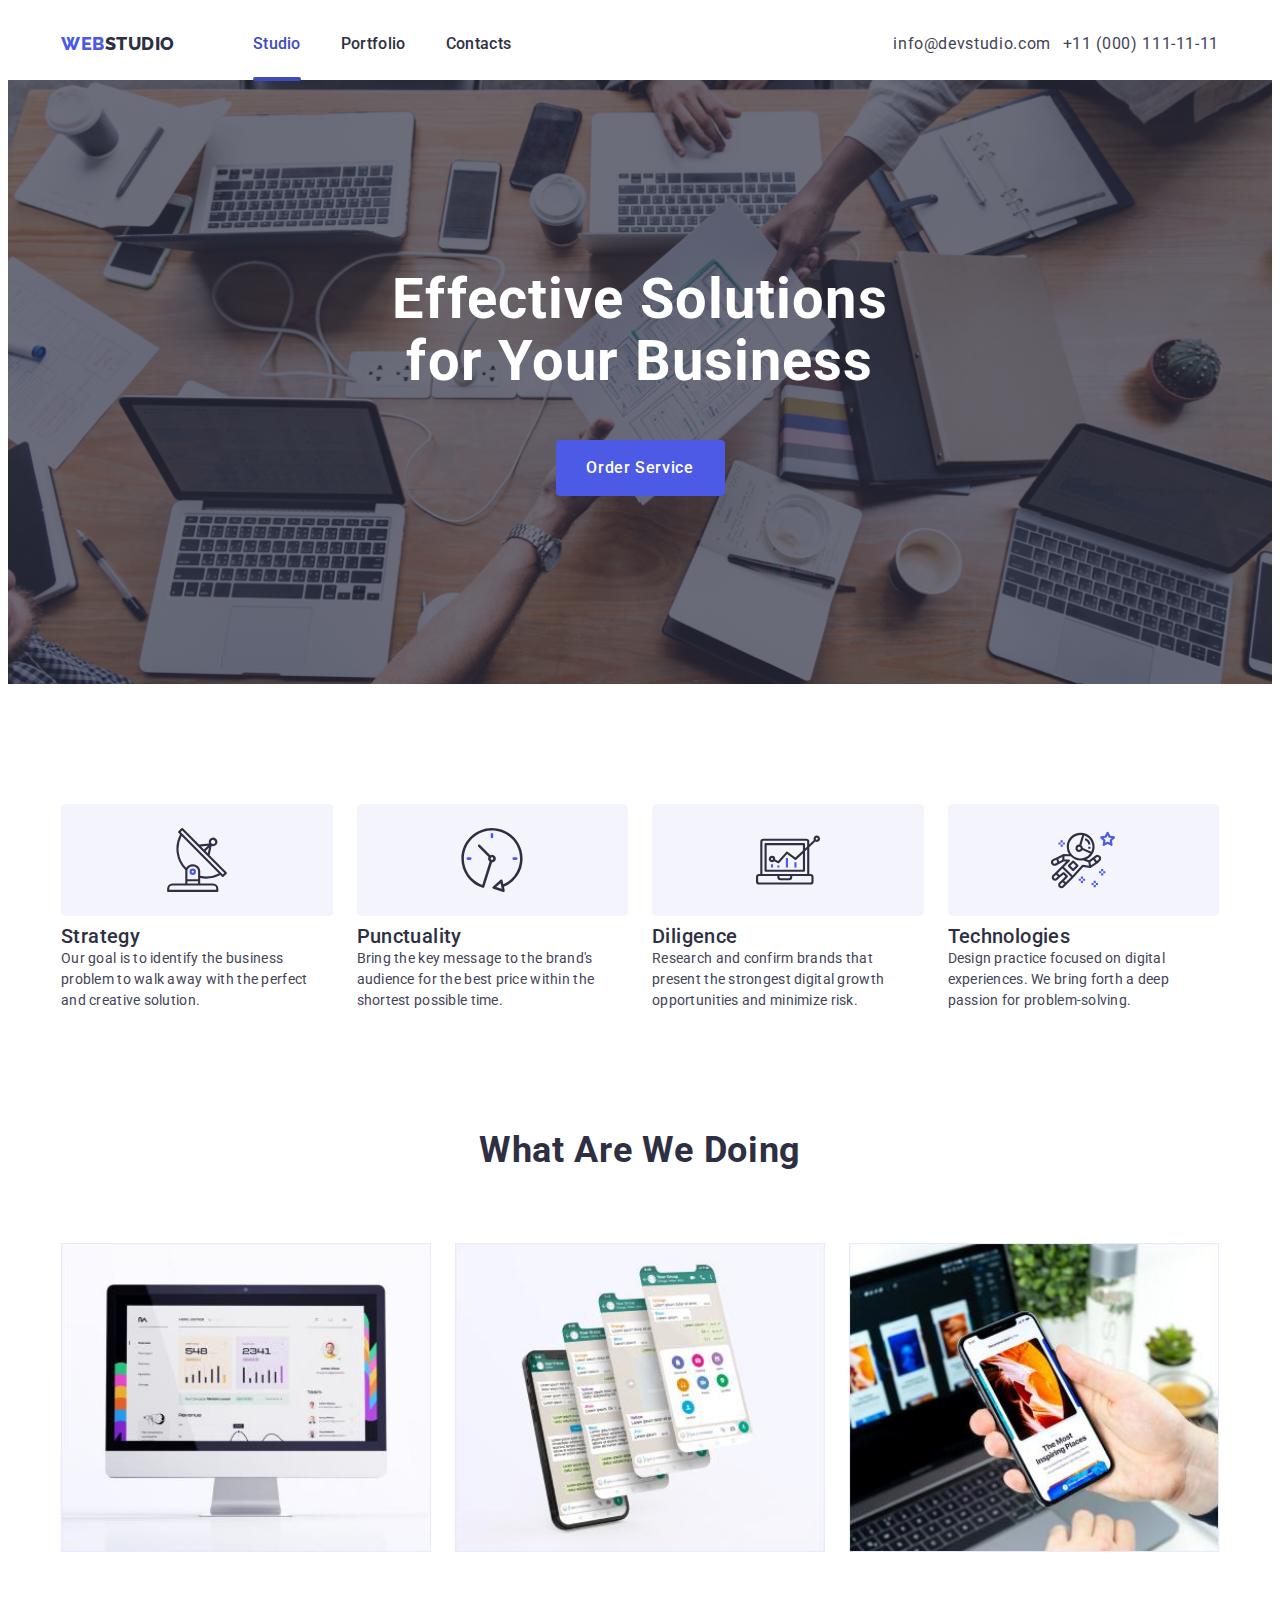
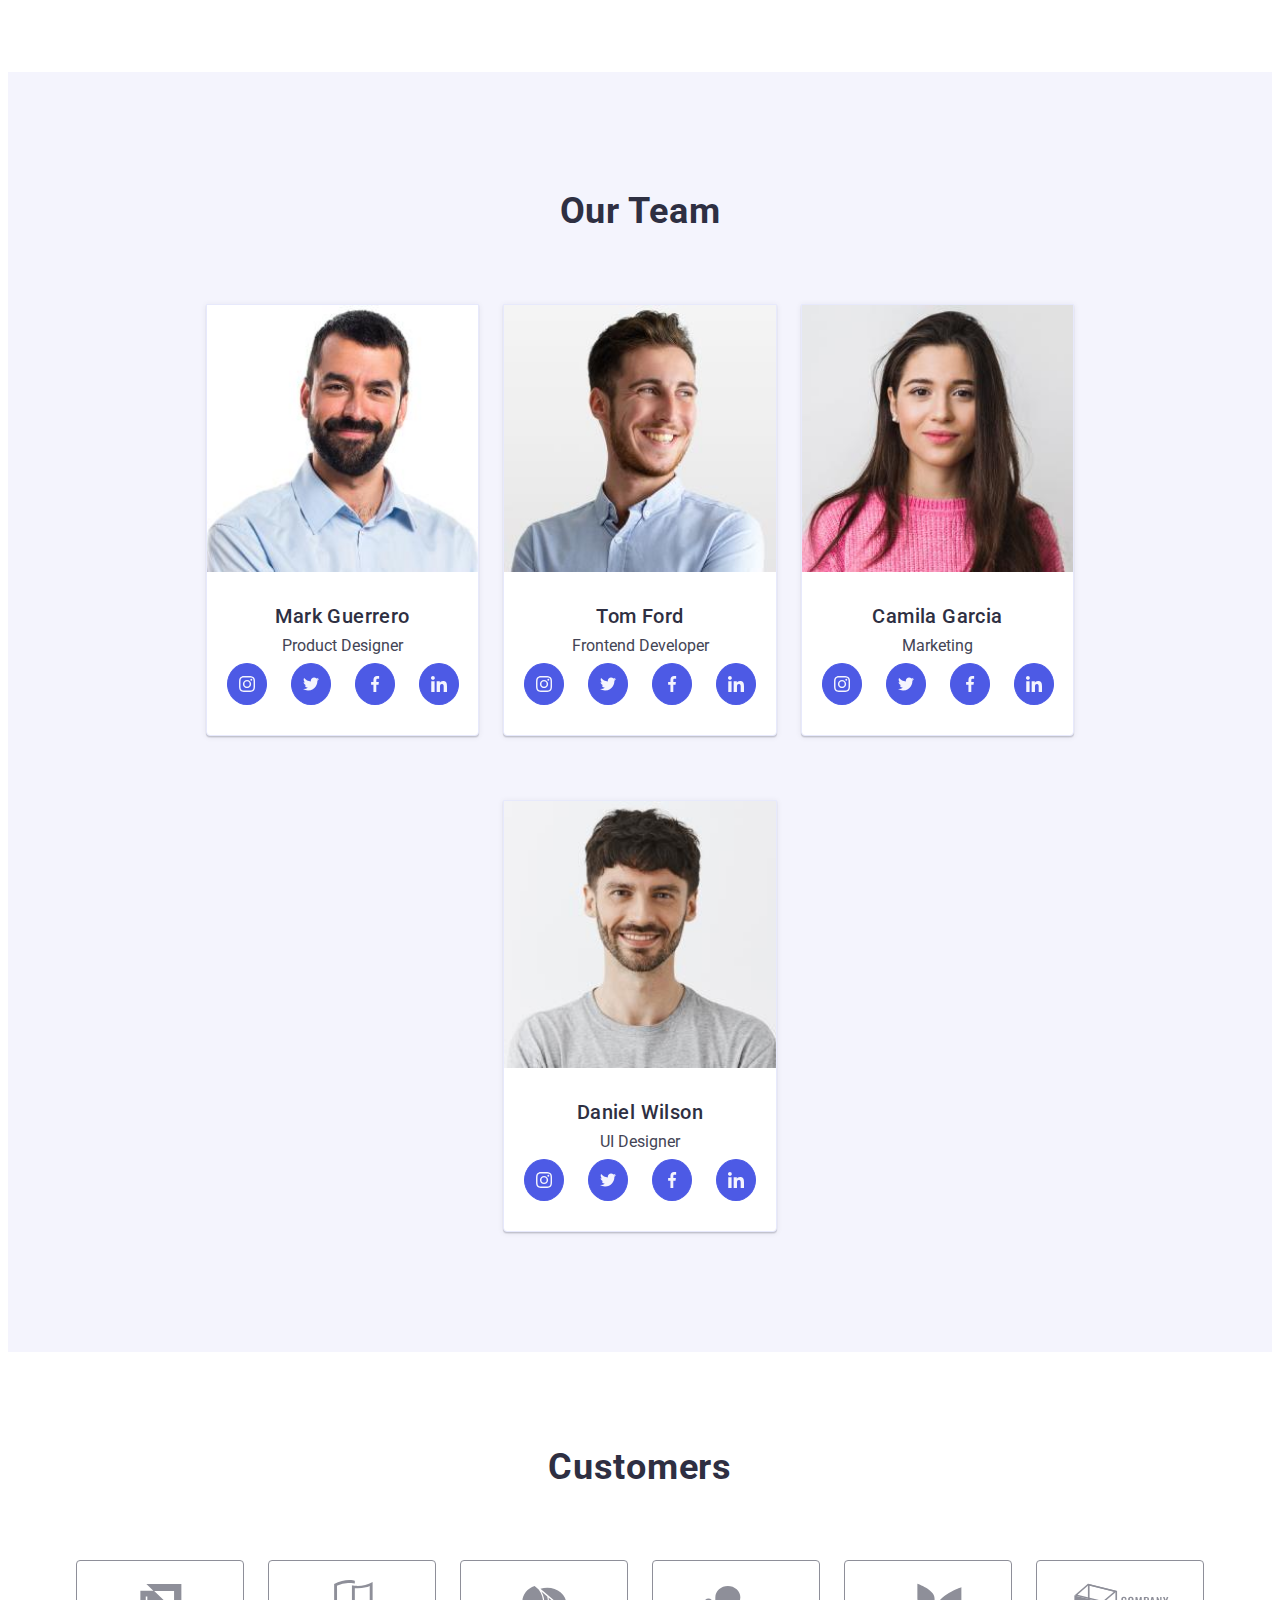
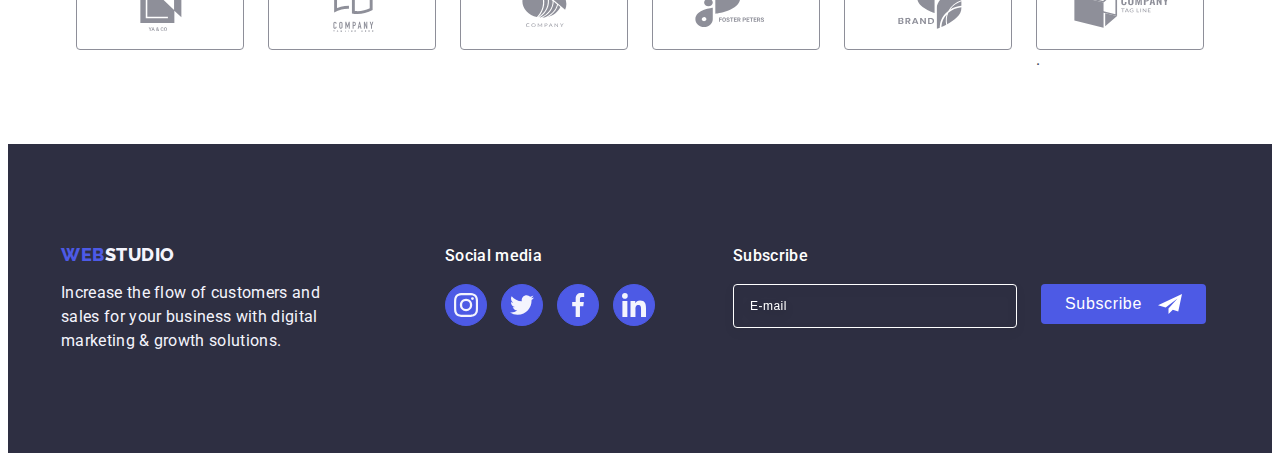
==== commit 9e54da18: "hw6.2" ====
--- a/index.html
+++ b/index.html
@@ -203,13 +203,27 @@
           <h2 class="doing-head">What are we doing</h2>
           <ul class="doing-list list">
             <li class="doing-item">
-              <img src="./images/computer.jpg" alt="Computer" width="360" />
-            </li>
-            <li class="doing-item">
-              <img src="./images/phone.jpg" alt="Phones" width="360" />
+              <img
+                srcset="./images/computer.jpg 1x, ./images/computer2x.jpeg 2x"
+                src="./images/computer.jpg"
+                alt="Computer"
+                width="360"
+              />
             </li>
             <li class="doing-item">
               <img
+                srcset="./images/phone.jpg 1x, ./images/phone2x.jpeg 2x"
+                src="./images/phone.jpg"
+                alt="Phones"
+                width="360"
+              />
+            </li>
+            <li class="doing-item">
+              <img
+                srcset="
+                  ./images/phone-note.jpg   1x,
+                  ./images/phonehand2x.jpeg 2x
+                "
                 src="./images/phone-note.jpg"
                 alt="Phone-and-notebook"
                 width="360"
--- a/css/styles.css
+++ b/css/styles.css
@@ -71,7 +71,7 @@
 
     width: 100%;
     text-align: center;
-    padding: 188px 0 188px;
+    /* padding: 188px 0 188px; */ padding: 112px 0 112px;
     background-image:
         linear-gradient(180deg, rgba(46, 47, 66, 0.70),
             rgba(46, 47, 66, 0.70)),
@@ -85,23 +85,24 @@
     margin: 0 auto;
 
 }
-
 @media (min-device-pixel-ratio: 2),
 (min-resolution: 192dpi),
 (min-resolution: 2dppx) {
-    .hero-container {
-        background-image: linear-gradient(180deg,
-                rgba(17, 17, 17, 0),
-                rgba(17, 17, 17, 0.4)),
+    .head-title {
+        background-image: linear-gradient(180deg, rgba(46, 47, 66, 0.70),
+                rgba(46, 47, 66, 0.70)),
             url(../images/back-mob2x.jpg);
     }
 }
+
+
 
 
 .head-text {
     color: #ffffff;
     font-weight: 700;
-    font-size: 56px;
+    /* font-size: 56px; */
+    font-size: 26px;
     line-height: 1.07;
     letter-spacing: 0.02em;
     max-width: 496px;
@@ -162,7 +163,7 @@
     display: flex;
     flex-direction: column;
     align-items: center;
-    gap: 8px;
+        gap: 8px;
     color: #434455;
     font-size: 16px;
     /* width: calc((100% - 72px) / 4); */
@@ -238,7 +239,8 @@
 
 .secttion-team {
     background-color: #F4F4FD;
-    padding: 120px 0;
+    /* padding: 120px 0; */
+    padding: 96px 0 192px;
 
 }
 
@@ -246,6 +248,7 @@
 
     margin-bottom: 72px;
     font-size: 36px;
+    font-weight: 700;
     line-height: 1.11;
     text-align: center;
     letter-spacing: 0.02em;
@@ -341,7 +344,8 @@
 
 /**-------CUSTUMERS----**/
 .custumers-container {
-    padding: 120px 0;
+    /* padding: 120px 0; */
+    padding: 96px 0;
 }
 
 
@@ -432,7 +436,7 @@
     line-height: 1.17;
     letter-spacing: 0.03em;
     text-transform: uppercase;
-    margin-right: 76px;
+    /* margin-right: 76px; */
     transition: transform 250ms cubic-bezier(0.4, 0, 0.2, 1);
 
 }
@@ -585,11 +589,14 @@
     width: 100vw;
     height: 100vh;
     z-index: 2;
-    padding: 40px 35px 40px 40px;
+    padding: 80px 35px 40px 40px;
     display: flex;
     flex-direction: column;
     justify-content: space-between;
     overflow: auto
+}
+.mob-menu-adr{
+    max-width: 428px;
 }
 
 .header-icon-close {
@@ -614,7 +621,7 @@
 .mob-header-list {
     display: flex;
     flex-direction: column;
-    margin-bottom: 50px;
+    /* margin-bottom: 50px; */
 }
 
 .mob-adress-link {
@@ -639,7 +646,7 @@
 }
 
 .mob-contacts-list {
-    margin-top: 284px;
+    /* margin-top: 284px; */
     margin-bottom: 48px;
 }
 
@@ -648,7 +655,8 @@
 .mob-contacts-item-m {
     color: #4D5AE5;
     font-family: Roboto;
-    font-size: 36px;
+    font-size: 24px; 
+    /* 36 */
     font-style: normal;
     font-weight: 700;
     line-height: 1.1;
@@ -656,10 +664,18 @@
     text-transform: capitalize;
     margin-bottom: 40px;
 }
+.mob-contacts-item{
+    font-size: 20px;
+        font-style: normal;
+        font-weight: 500;
+        line-height: 1.2;
+        letter-spacing: 0.02em;
+}
 
 .mob-link-list {
-    display: flex;
-    gap: 56px;
+max-width: 428px;
+    display: flex;
+    justify-content: space-between;
 }
 
 
@@ -1005,6 +1021,24 @@
     border: none;
 
 }
+.subscribe-btn:hover {
+    
+    background-color: #404BBF;
+    border: 1px solid transparent;
+    box-shadow: 0px 3px 1px rgba(0, 0, 0, 0.1),
+        0px 2px 1px rgba(0, 0, 0, 0.08),
+        0px 2px 2px rgba(0, 0, 0, 0.12);
+}
+
+.subscribe-btn:focus {
+    box-shadow: 0px 3px 1px rgba(0, 0, 0, 0.1),
+        0px 2px 1px rgba(0, 0, 0, 0.08),
+        0px 2px 2px rgba(0, 0, 0, 0.12);
+    color: #ffffff;
+    background-color: #404BBF;
+    border: 1px solid transparent;
+
+}
 
 .subscribe-icon {
     margin-left: 16px;
@@ -1024,244 +1058,258 @@
     top: 0;
     width: 100%;
     height: 100%;
-    background-color: rgba(46, 47, 66, 0.40);
-    transition: opacity 250ms cubic-bezier(0.4, 0, 0.2, 1),
-        visibility 250ms cubic-bezier(0.4, 0, 0.2, 1);
+    transition: opacity 300ms linear, visibility 300ms linear;
+    background-color: rgba(46, 47, 66, 0.4);
+    transition: opacity 250ms cubic-bezier(0.4, 0, 0.2, 1), visibility 250ms cubic-bezier(0.4, 0, 0.2, 1);
 }
 
 .modal {
     width: 408px;
     min-height: 584px;
     border-radius: 4px;
+    position: absolute;
+    left: 50%;
+    top: 50%;
+    transform: translate(-50%, -50%) scale(1);
+    background-color: #FCFCFC;
     box-shadow: 0px 2px 1px 0px rgba(0, 0, 0, 0.20),
-        0px 1px 3px 0px rgba(0, 0, 0, 0.12),
-        0px 1px 1px 0px rgba(0, 0, 0, 0.14);
-    background: #FCFCFC;
-    position: absolute;
-    top: 50%;
-    left: 50%;
+        0px 1px 3px 0px rgba(0, 0, 0, 0.12), 0px 1px 1px 0px rgba(0, 0, 0, 0.14);
     transition: transform 250ms cubic-bezier(0.4, 0, 0.2, 1);
-    transform: translate(-50%, -50%) scaleX(1);
-
-}
-
-.modal-btn {
-    background-color: #E7E9FC;
-    border-radius: 50%;
+    padding: 72px 24px 24px 24px;
+    overflow: hidden;
+
+}
+
+.modal-title {
+    color: #2E2F42;
+    text-align: center;
+    font-size: 16px;
+    font-style: normal;
+    font-weight: 500;
+    line-height: 1.5;
+    letter-spacing: 0.02em;
+    margin-bottom: 16px;
+}
+
+.modal-field {
+    margin-bottom: 8px;
+    position: relative;
+}
+
+.input-wrap {
+    position: relative;
+}
+
+.modal-input {
+    width: 100%;
+    height: 40px;
+    background-color: transparent;
+    border-radius: 4px;
+    padding-top: 11px;
+    padding-bottom: 11px;
+    padding-left: 38px;
+    outline: transparent;
+    color: var(--primary-black-color);
+    transition: border-color 250ms cubic-bezier(0.4, 0, 0.2, 1);
+    border: 1px solid rgba(46, 47, 66, 0.40);
+}
+
+.modal-input:hover,
+.modal-input:focus {
+    border-radius: 4px;
+    border: 1px solid #4D5AE5;
+}
+
+.modal-textarea:hover,
+.modal-textarea:focus {
+    border: 1px solid #4D5AE5;
+}
+
+.modal-input::placeholder {
+    color: rgba(46, 47, 66, 0.40);
+    font-size: 12px;
+    font-weight: 400;
+    line-height: 1.16;
+    letter-spacing: 0.04em;
+}
+
+.modal-field-text {
+    margin-bottom: 16px;
+}
+
+
+
+.modal-textarea {
+    width: 100%;
+    height: 120px;
+    font-size: 12px;
+    line-height: 1.17;
+    letter-spacing: 0.04em;
+    color: rgba(46, 47, 66, 0.4);
+    background-color: transparent;
+    resize: none;
+    border-radius: 4px;
+    outline: transparent;
+    padding: 8px 16px;
+    transition: border-color 250ms cubic-bezier(0.4, 0, 0.2, 1);
+    border: 1px solid rgba(46, 47, 66, 0.40);
+}
+
+
+
+.backdrop .is-hidden .modal {
+    transform: translate(-50%, -50%) scale(0);
+}
+
+.modal-close-button {
+    background: transparent;
     width: 24px;
     height: 24px;
     position: absolute;
-    display: flex;
-    align-items: center;
-    justify-content: center;
     top: 24px;
     right: 24px;
+    background-color: #E7E9FC;
+    border-radius: 50%;
+    display: flex;
+    align-items: center;
+    justify-content: center;
+    border: 1px solid rgba(0, 0, 0, 0.1);
     padding: 0;
     cursor: pointer;
-    border: 1px solid rgba(0, 0, 0, 0.1);
-    transition: background-color 250ms cubic-bezier(0.4, 0, 0.2, 1), border 250ms cubic-bezier(0.4, 0, 0.2, 1)
-}
-
-.icon-modal {
-    fill: rgba(46, 47, 66, 1);
-    transition: fill 250ms cubic-bezier(0.4, 0, 0.2, 1)
-}
-
-.modal-btn:hover,
-.modal-btn:focus {
-    background-color: #404bbf;
+    transition: background-color 250ms cubic-bezier(0.4, 0, 0.2, 1), border 250ms cubic-bezier(0.4, 0, 0.2, 1);
+}
+
+.input-label {
+    color: #8E8F99;
+    font-size: 12px;
+    letter-spacing: 0.04em;
+    line-height: 1.17;
+    display: block;
+    margin-bottom: 4px;
+
+
+}
+
+.check-text {
+    align-items: center;
+    color: #8E8F99;
+    font-size: 12px;
+    line-height: 1.17;
+    letter-spacing: 0.04em;
+}
+
+.pan:focus {
+    border-color: #9747FF;
+}
+
+.modal-field-two {
+    margin-bottom: 24px
+}
+
+.privacy-link {
+    color: #4d5ae5;
+    ;
+}
+
+.check-text span {
+    display: inline-flex;
+    align-items: center;
+    justify-content: center;
+    width: 16px;
+    height: 16px;
+    border-radius: 2px;
+    fill: transparent;
+    margin-right: 8px;
+    transition: background-color 250ms cubic-bezier(0.4, 0, 0.2, 1),
+        border 250ms cubic-bezier(0.4, 0, 0.2, 1),
+        fill 250ms cubic-bezier(0.4, 0, 0.2, 1);
+    border: 1px solid rgba(46, 47, 66, 0.40);
+}
+
+
+
+.modal-check:checked+.check-text span {
+    fill: #F4F4FD;
     border: none;
-}
-
-.modal-btn:hover .icon-modal,
-.modal-btn:focus .icon-modal {
-    fill: #ffffff;
-}
-
+    background-color: #404BBF;
+}
+
+
+.button-modal {
+    width: 169px;
+    height: 56px;
+    padding: 16px 32px;
+    min-width: 169px;
+    border: none;
+    display: block;
+    align-items: center;
+    justify-content: center;
+    border-radius: 4px;
+    color: #FFF;
+    text-align: center;
+    font-size: 16px;
+    font-weight: 500;
+    line-height: 1.5;
+    cursor: pointer;
+    /* margin-top: 24px; */
+    /* margin-left: 95px; */
+    margin: 0 auto;
+    letter-spacing: 0.04em;
+    background: #4D5AE5;
+    transition: background-color 250ms cubic-bezier(0.4, 0, 0.2, 1);
+    box-shadow: 0px 4px 4px 0px rgba(0, 0, 0, 0.15);
+}
+
+.button-modal:hover {
+    color: #ffffff;
+    background-color: #404BBF;
+    border: 1px solid transparent;
+    box-shadow: 0px 3px 1px rgba(0, 0, 0, 0.1),
+        0px 2px 1px rgba(0, 0, 0, 0.08),
+        0px 2px 2px rgba(0, 0, 0, 0.12);
+}
+
+.button-modal:focus {
+    box-shadow: 0px 3px 1px rgba(0, 0, 0, 0.1),
+        0px 2px 1px rgba(0, 0, 0, 0.08),
+        0px 2px 2px rgba(0, 0, 0, 0.12);
+    color: #ffffff;
+    background-color: #404BBF;
+    border: 1px solid transparent;
+
+}
+
+.modal-icons {
+    display: flex;
+    width: 100%;
+    align-items: center;
+    justify-content: center;
+    transition: fill 250ms cubic-bezier(0.4, 0, 0.2, 1);
+}
+
+.modal-icon-np {
+    position: absolute;
+    left: 16px;
+    top: 50%;
+    fill: #2E2F42;
+    transform: translateY(-50%);
+    transition: fill 250ms cubic-bezier(0.4, 0, 0.2, 1);
+}
+
+.modal-input:focus+.modal-icon-np {
+    fill: #4D5AE5;
+}
+
+.modal-close-button:hover,
+.modal-close-button:focus {
+    border: none;
+    background-color: #404BBF;
+    fill: #FFF;
+}
 
 .is-hidden {
     opacity: 0;
     visibility: hidden;
     pointer-events: none;
-}
-
-
-/* ================FORM=============*/
-
-
-
-.form-container {
-    padding: 72px 24px;
-}
-
-.modal-title {
-    font-family: "Roboto", sans-serif;
-    font-size: 16px;
-    font-style: normal;
-    font-weight: 500;
-    line-height: 1.17;
-    letter-spacing: 0.02em;
-    display: flex;
-    align-items: center;
-    justify-content: center;
-    margin-bottom: 16px;
-
-}
-
-.modal-form {}
-
-.modal-area {}
-
-.user-title,
-.user-title-text {
-    font-family: "Roboto", sans-serif;
-    font-size: 12px;
-    font-style: normal;
-    font-weight: 400;
-    line-height: 1.17;
-    letter-spacing: 0.04em;
-    color: #8e8f99;
-    display: block;
-    margin-bottom: 4px;
-}
-
-.input-wrap {
-    margin-bottom: 8px;
-    position: relative;
-}
-
-.modal-input {
-    width: 100%;
-    height: 40px;
-    border-radius: 4px;
-    border: 1px solid rgba(46, 47, 66, 0.40);
-    position: relative;
-    padding-left: 38px;
-    font-size: 12px;
-}
-
-.modal-input:focus {
-    border-color: #4D5AE5;
-}
-
-.modal-input:focus+.modal-form-icon {
-    fill: #4D5AE5;
-}
-
-.current-form::before {
-    content: " ";
-    position: absolute;
-    width: 1.25px;
-    height: 18px;
-    background-color: rgba(46, 47, 66, 1);
-    top: 50%;
-    left: 0;
-    transform: translateY(-50%);
-}
-
-.modal-from-icon {
-    position: absolute;
-    top: 50%;
-    left: 16px;
-    transform: translateY(-50%);
-    fill: currentColor;
-
-}
-
-.coment-text-area {
-    width: 100%;
-    height: 120px;
-    border-radius: 4px;
-    border: 1px solid rgba(46, 47, 66, 0.40);
-    resize: none;
-    padding: 8px 16px;
-    outline: transparent;
-    font-size: 12px;
-    line-height: 1.17;
-    margin-bottom: 16px;
-}
-
-.coment-text-area::placeholder {
-    font-family: "Roboto", sans-serif;
-    font-size: 12px;
-    letter-spacing: 0.04em;
-    color: rgba(46, 47, 66, 0.4);
-    fill: transparent;
-
-}
-
-.coment-text-area:focus::placeholder {
-    opacity: 0;
-}
-
-.coment-text-area:focus {
-    border-color: #4D5AE5;
-}
-
-.term-input-wrap {
-    margin-bottom: 24px;
-    width: 100%;
-    display: flex;
-    align-items: center;
-}
-
-.input-checkbox {}
-
-
-.term-lable-box {
-    font-size: 12px;
-    font-weight: 400;
-    line-height: 1.17;
-    letter-spacing: 0.04em;
-    color: rgba(142, 143, 153, 1);
-    display: inline-flex;
-    align-items: center;
-    position: relative;
-}
-
-.term-lable-box span {
-    display: flex;
-    align-items: center;
-    justify-content: center;
-    width: 16px;
-    height: 16px;
-    margin-right: 8px;
-    border-radius: 2px;
-    border: 1px solid rgba(46, 47, 66, 0.40);
-    fill: transparent;
-
-}
-
-.input-checkbox:checked+.term-lable-box>span {
-    background-color: #404BBF;
-    border: none;
-    fill: #FFFFFF;
-    border-color: #404BBF;
-}
-
-.terms-icon {}
-
-.privasy-link {
-
-    color: rgba(77, 90, 229, 1);
-}
-
-.form-btn {
-
-    padding: 16px 32px;
-    background: #4D5AE5;
-    cursor: pointer;
-    display: block;
-    min-width: 169px;
-    height: 56px;
-    border: none;
-    border-radius: 5px;
-    margin: 0 auto;
-    transition: background-color 250ms cubic-bezier(0.4, 0, 0.2, 1);
-    font-size: 16px;
-    font-weight: 500;
-    line-height: 1.5;
-    letter-spacing: 0.04em;
-    color: #FFF;
 
 }--- a/css/media.css
+++ b/css/media.css
@@ -1,6 +1,18 @@
 @media screen and (max-width: 427px){
 .advant-icon-container{
     display: none;
+}
+.modal {
+    width: 100vw;
+    max-width: 300px;
+}
+
+.modal-title {
+    font-size: 10px;
+}
+
+.check-text {
+    font-size: 8px;
 }
 
     
@@ -15,6 +27,12 @@
     .advant-icon-container{
         display: none;
     }
+        .head-text{
+            font-size: 36px;
+        }
+                .mob-contacts-item-m{
+                    font-size: 36px;
+                }
 
     
     
@@ -25,14 +43,22 @@
     .container{
         max-width: 768px;
     }
+        .logo-link {
+            margin-right: 120px;
+        }
+                .contacts{
+                    
+                }
+
         .head-title {
     
             width: 100%;
             text-align: center;
-            padding: 188px 0 188px;
+            padding: 112px 0 112px;
             background-image:
-                linear-gradient(180deg, rgba(46, 47, 66, 0.70),
-                    rgba(46, 47, 66, 0.70)),
+                linear-gradient(180deg,
+                        rgba(17, 17, 17, 0),
+                        rgba(17, 17, 17, 0.4)),
                 url(../images/back-tab.jpg);
     
             
@@ -43,17 +69,22 @@
             margin: 0 auto;
     
         }
+                .head-text{
+                        font-size: 56px;
+                        font-weight: 700;
+                        line-height: 1.11;
+                        letter-spacing: 0.02em;
+                }
     
         @media (min-device-pixel-ratio: 2),
         (min-resolution: 192dpi),
         (min-resolution: 2dppx) {
-            .hero-container {
-                background-image: linear-gradient(180deg,
-                        rgba(17, 17, 17, 0),
-                        rgba(17, 17, 17, 0.4)),
-                    url(../images/back-tab2x.jpg);
-            }
-        }
+            .head-title {
+                    background-image: linear-gradient(180deg, rgba(46, 47, 66, 0.70),
+                            rgba(46, 47, 66, 0.70)),
+                        url(../images/back-mob2x.jpg);
+        }
+    }
 
     
         .advantages-list {
@@ -72,6 +103,10 @@
             width: calc((100% - 24px) / 2);
     
         }
+        .advantages-title{
+            margin: 0;
+        }
+            
     
         .advant-icon-container {
             display: none;
@@ -101,18 +136,33 @@
                 gap: 72px 24px;
                 text-align: start;
         }
+        .logo-footer{
+            align-items: start;
+        }
                 .subscribe-btn {
                     margin-left: 24px;
+                    margin-top: 0;
                 }
                 .footer-social-block{
-                    padding: 72px 0 72px;
+                    padding:0;
                 }
                                 .phone-modal-btn {
                                     display: none;
                                 }
       .contacts-list{
-        display: block;
+        flex-direction: column;
+        gap: 12px; 
       }
+      .contacts-link{
+       
+            font-size: 12px;
+            
+            font-weight: 400;
+            line-height: 1.16;
+            letter-spacing: 0.04em;
+            
+      }
+          
          
 }
     
@@ -124,6 +174,9 @@
     .container{
     max-width: 1158px;
     }
+        .logo-link{
+            margin-right: 78px;
+        }
         .head-title {
     
             width: 100%;
@@ -142,15 +195,17 @@
             margin: 0 auto;
     
         }
+        .head-text{
+            font-size: 56px
+        }
     
         @media (min-device-pixel-ratio: 2),
         (min-resolution: 192dpi),
         (min-resolution: 2dppx) {
-            .hero-container {
-                background-image: linear-gradient(180deg,
-                        rgba(17, 17, 17, 0),
-                        rgba(17, 17, 17, 0.4)),
-                    url(../images/people-office.jpg);
+            .head-title {
+                    background-image: linear-gradient(180deg, rgba(46, 47, 66, 0.70),
+                            rgba(46, 47, 66, 0.70)),
+                        url(../images/people-office2x.jpeg);
             }
         }
     .advantages-list{
@@ -162,6 +217,13 @@
         display: block;
         width: calc((100% - 72px) / 4);
     }
+        .advantages-subtitle{
+            
+                
+                font-weight: 400;
+                font-size: 14px;
+               
+        }
         .advantages-section-list{
             padding: 120px 0 120px;
         }
@@ -179,6 +241,9 @@
             flex-wrap: nowrap;
                 align-items: center;
                     justify-content: center;
+         }
+         .secttion-team{
+            padding: 120px 0;
          }
          .team-item{
             width: calc((100% - 72px) / 4);
@@ -203,25 +268,30 @@
                       margin-right: 80px;
                       padding: 0;
                   }
-               .footer-subscribe {
+                        .footer-form {
+                            display: flex;
+                            gap: 24px;
+                            flex-shrink: 0;
+                        }
+            
+                        .subscribe-btn {
+                            margin-left: 0;
+                            margin-top: 0;
+                        }
+            
+                        .contacts-list {
+                            display: flex;
+                            flex-direction: row;
+            
+                        }
+                        .contacts-link{
+                            font-size: 16px;
+                               
+                        }
+                 }
                 
-                padding-left: 80px;
-                 }
-                .footer-form {
-                    display: flex;
-                    gap: 24px;
-                    flex-shrink: 0;
-                                 }
-                  .subscribe-btn {
-                 margin-left: 0;
-                 margin-top: 0;
-                  }
-                                  .contacts-list {
-                                      display: flex;
-        
-}
-
-}
+
+
 @media screen and (max-width: 767px){
     .contacts{
         display: none;
@@ -229,12 +299,13 @@
         .header-list{
             display: none;
         }
+        
                 
 }
 
 
 
-@media screen and (max-width: 1158px){
+@media screen and (max-width: 1157px){
     .doing-section{
         display: none;
     }
@@ -244,8 +315,6 @@
             line-height: 1.11;
             letter-spacing: 0.02em;
         }
-        .advantages-subtitle{
-            font-weight: 500;
-        }
         
-}
+        
+}
